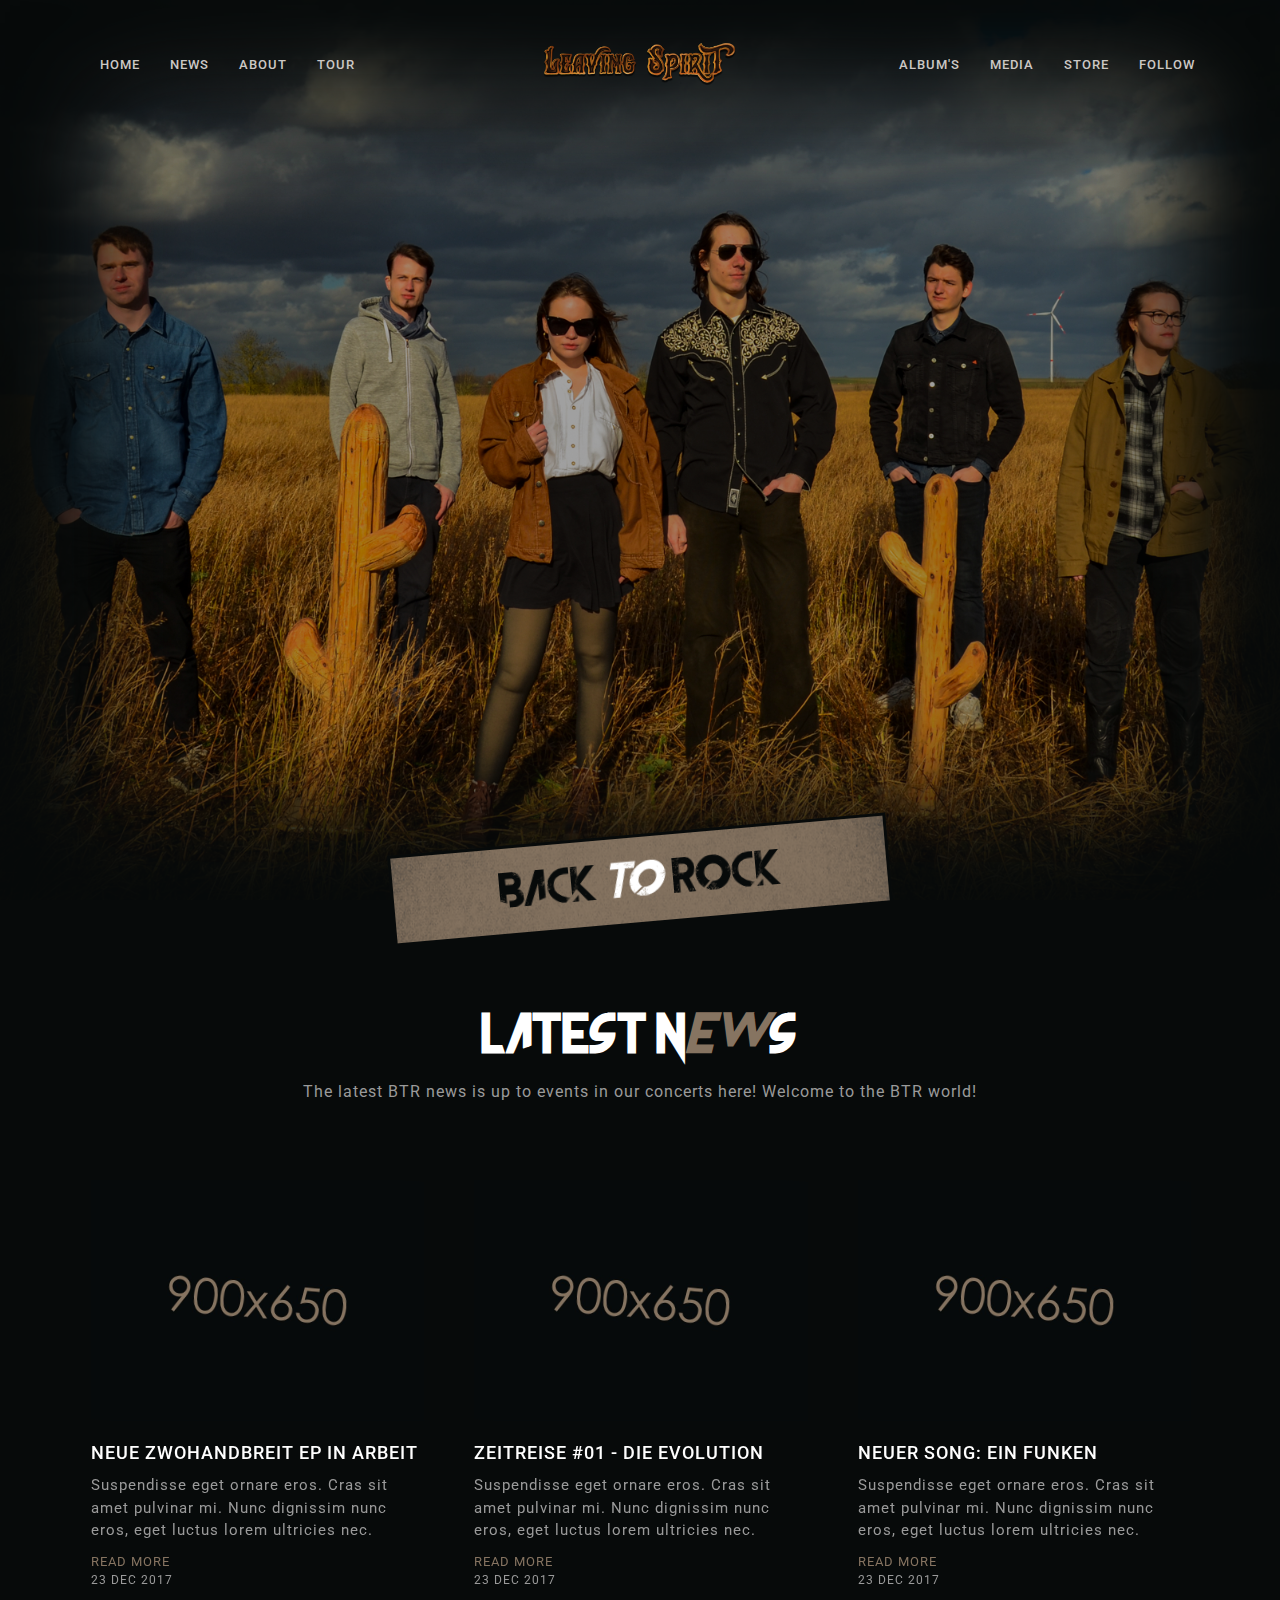
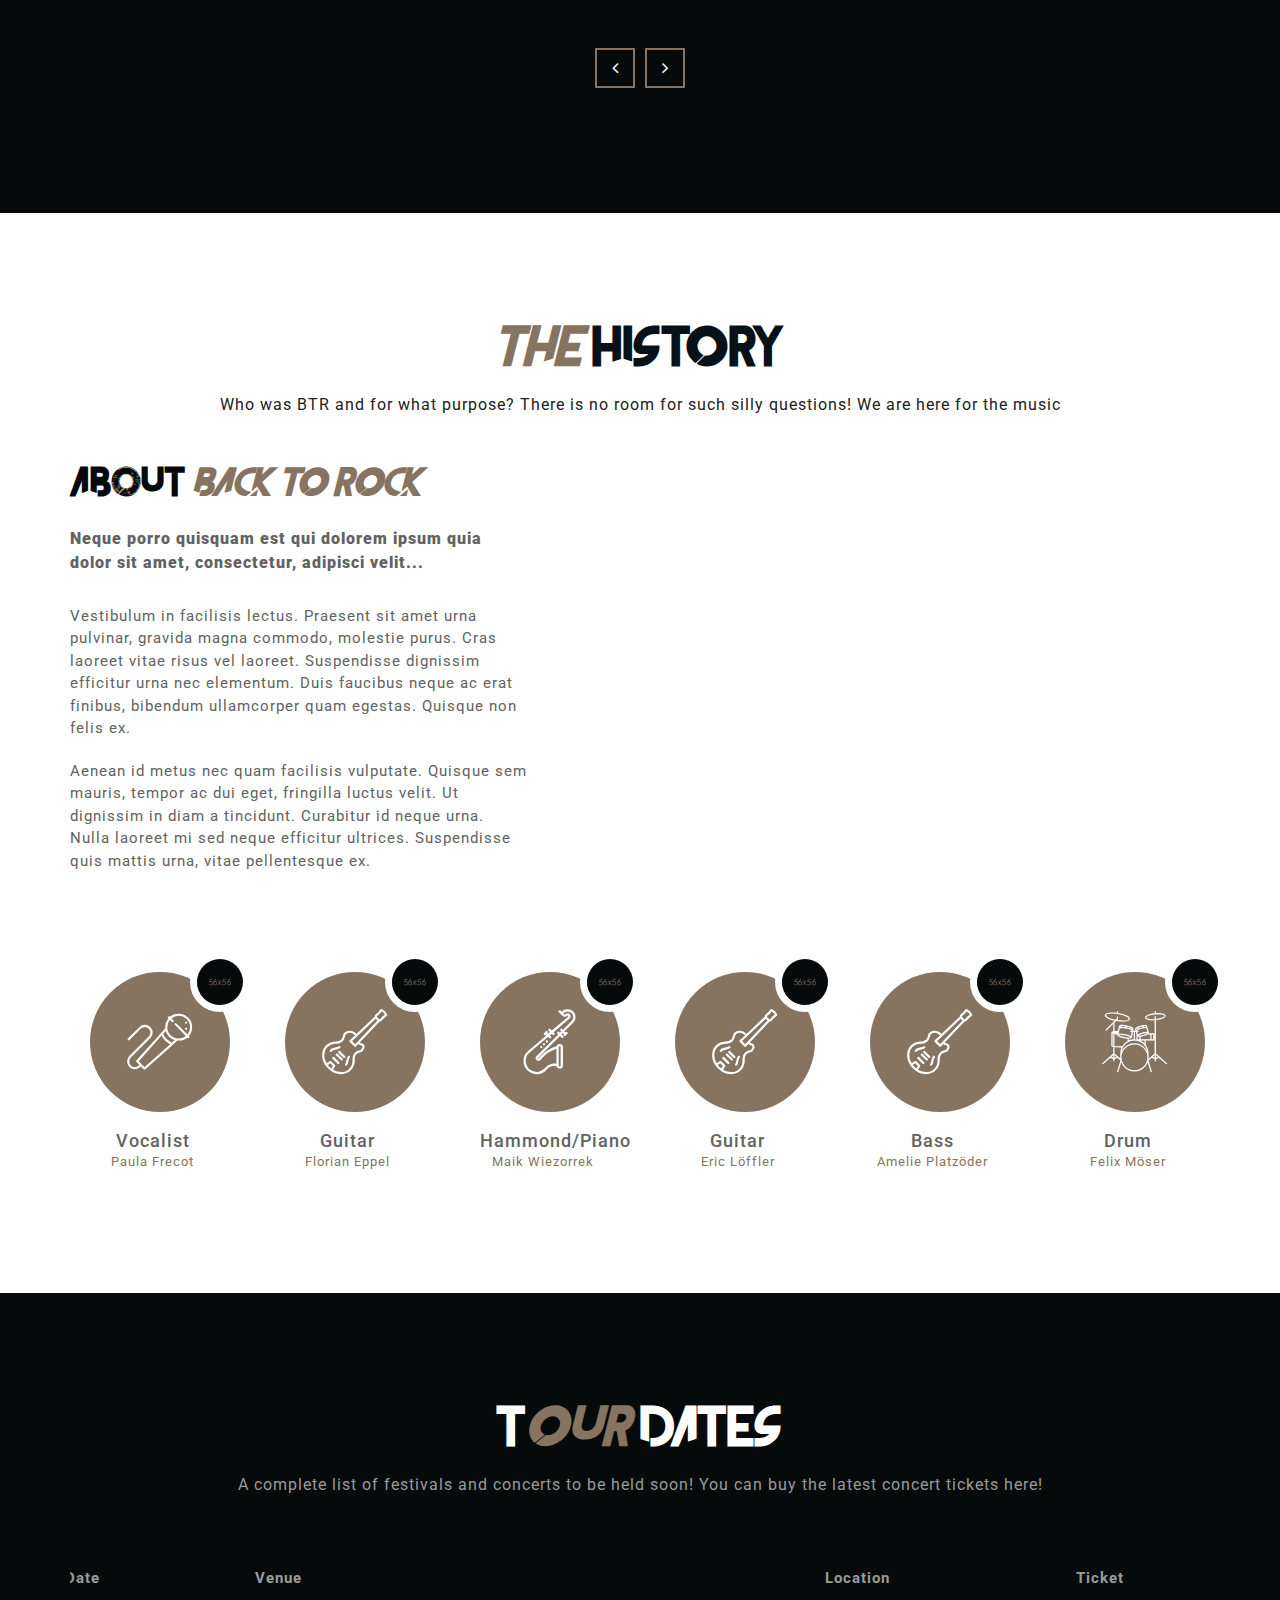
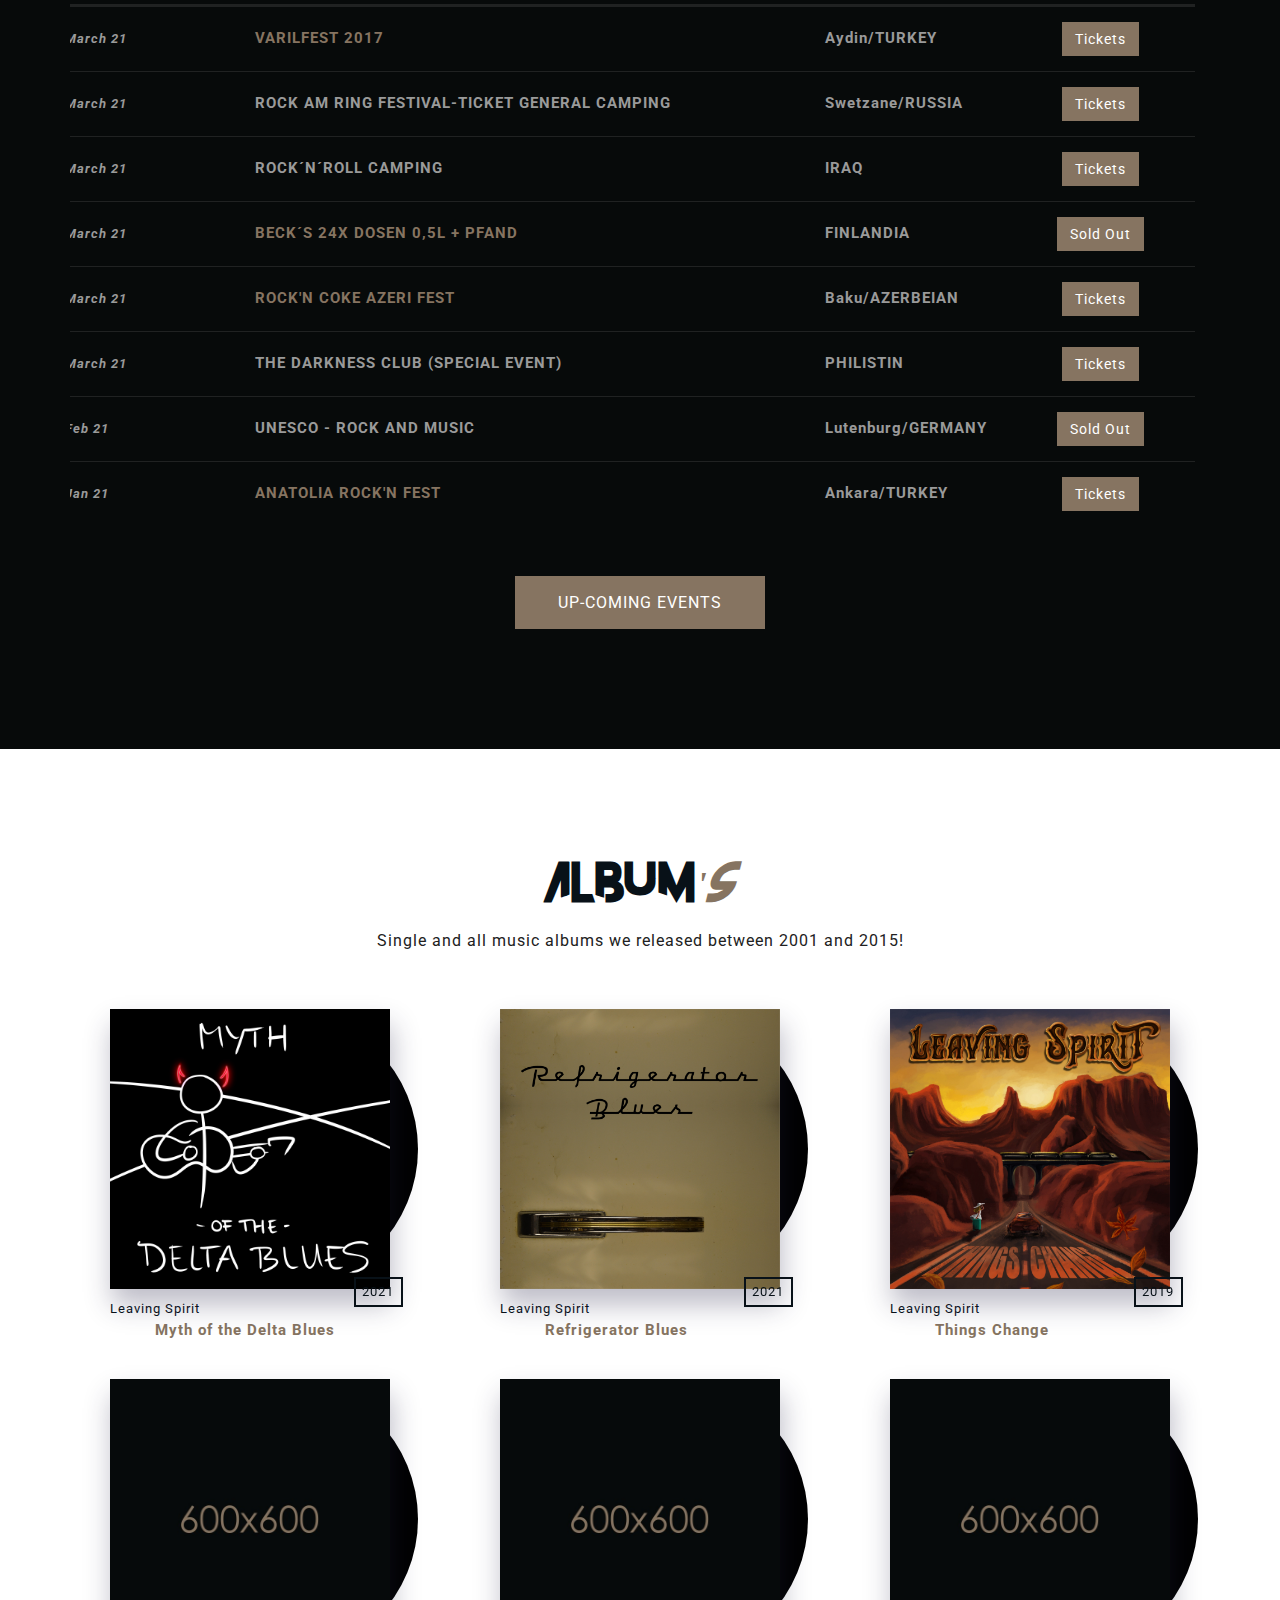
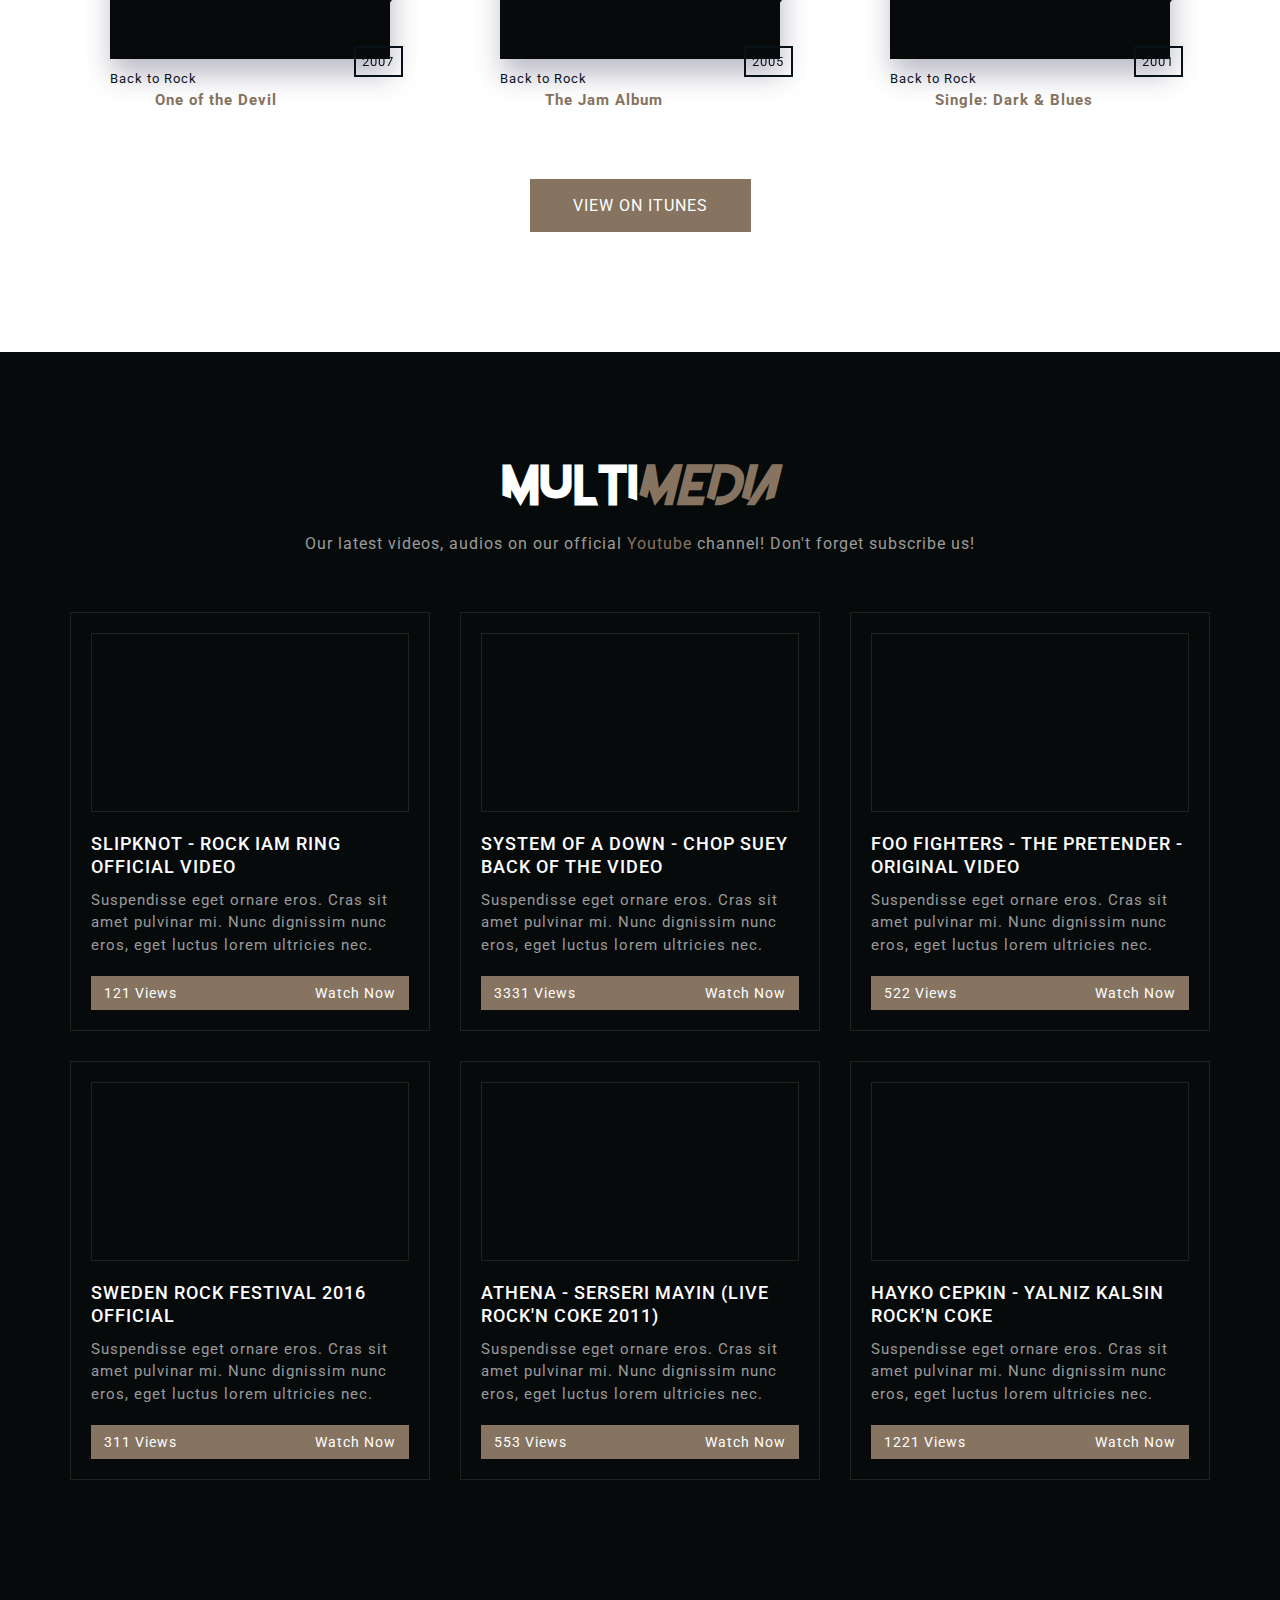
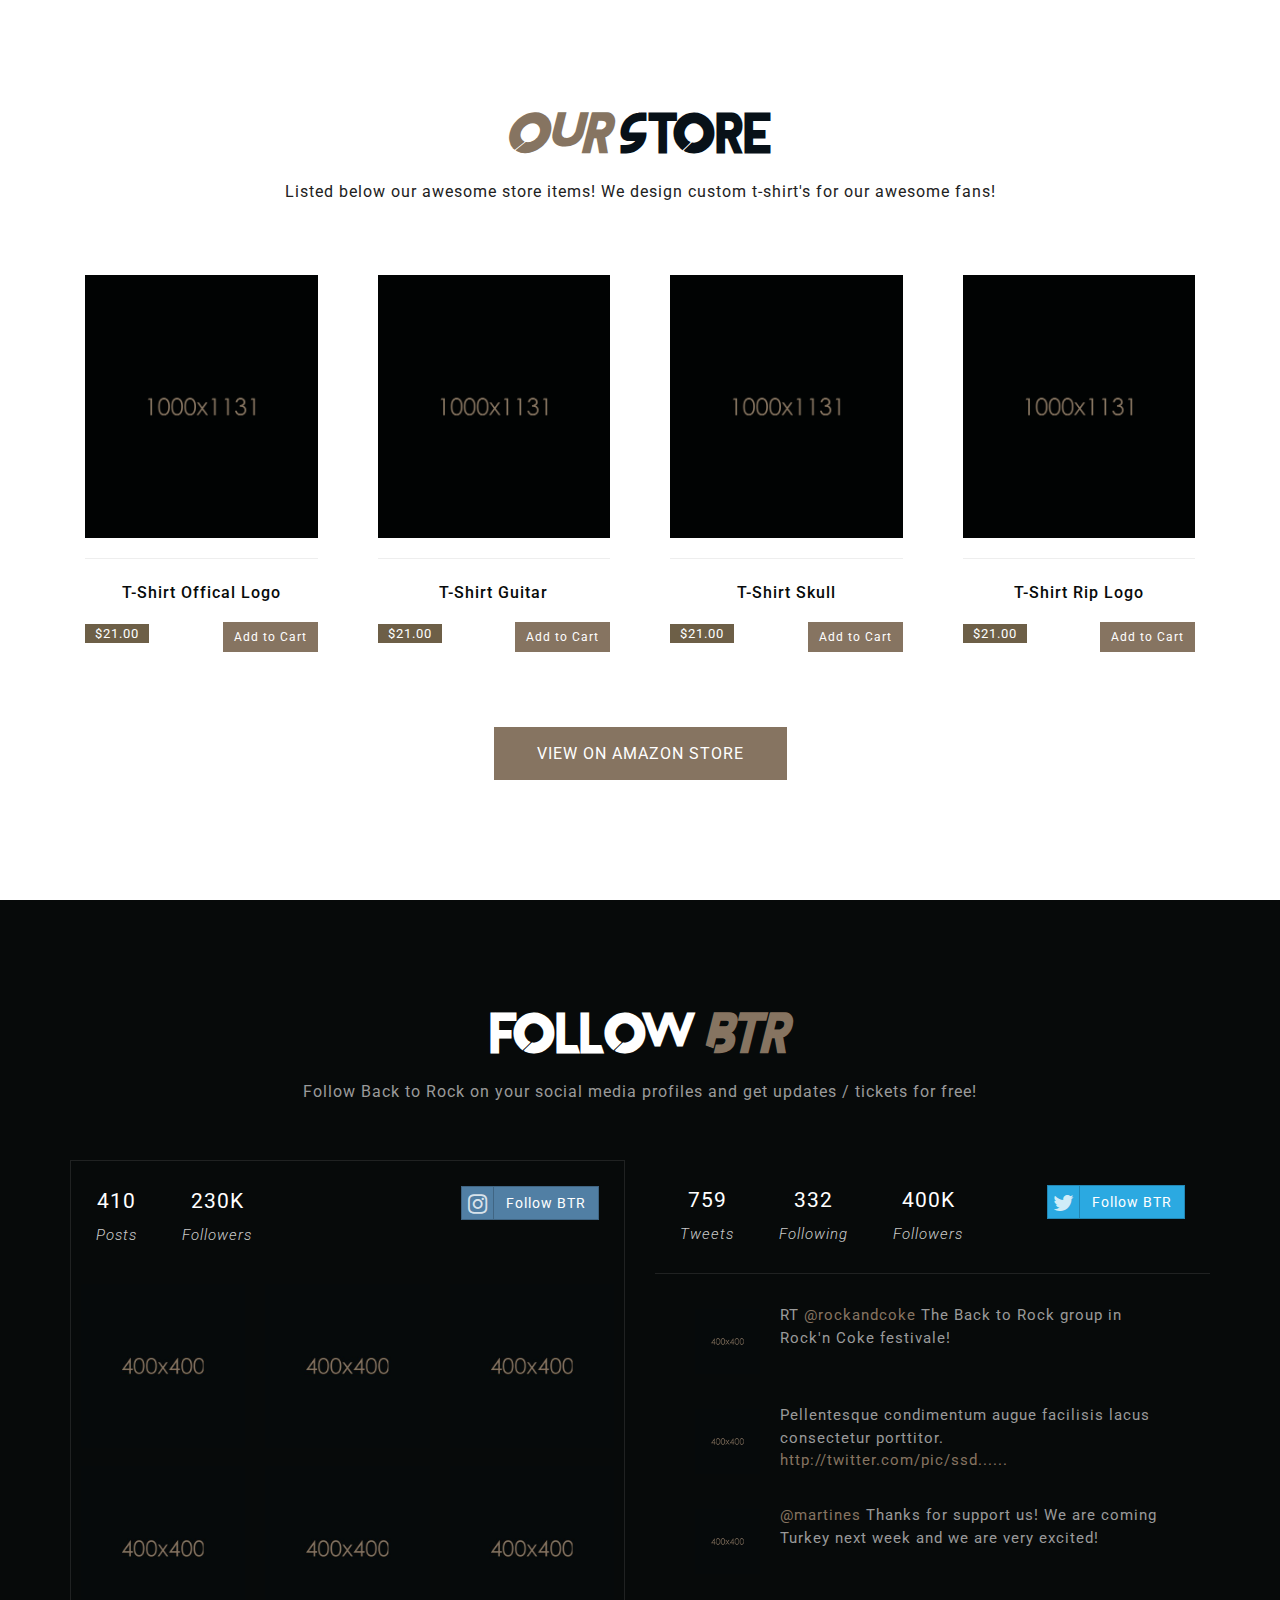
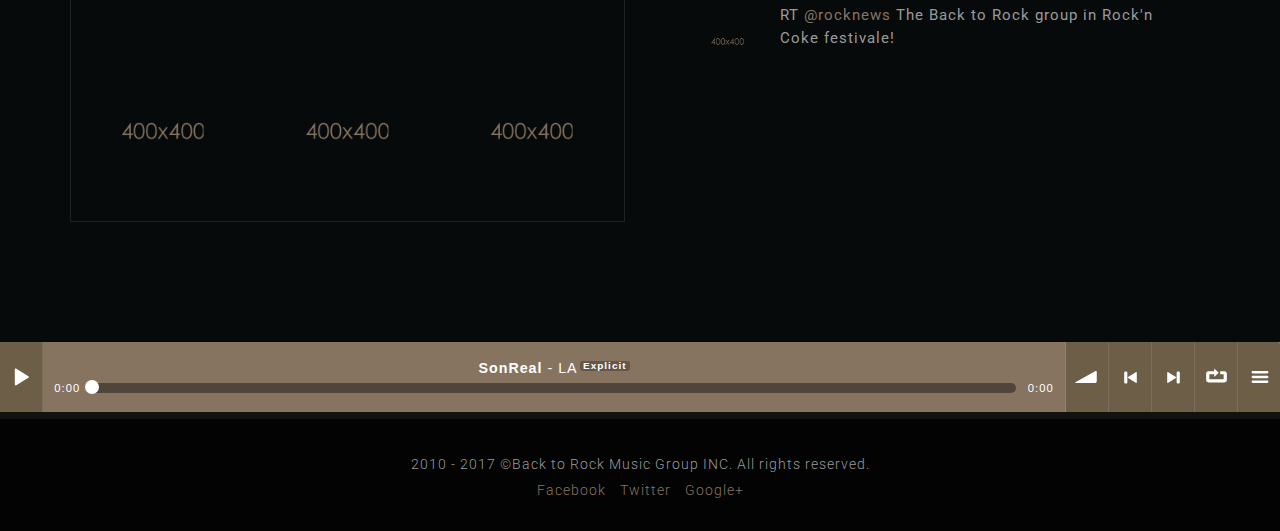
==== home.html @ 1be5812a "added index.php" ====
<!doctype html>
<!--[if IE 9]> <html class="no-js ie9 fixed-layout" lang="en"> <![endif]-->
<!--[if gt IE 9]><!--> <html class="no-js " lang="en"> <!--<![endif]-->
<head>

    <!-- Basic -->
    <meta charset="utf-8">
    <meta http-equiv="X-UA-Compatible" content="IE=edge">
    
    <!-- Mobile Meta -->
    <meta name="viewport" content="width=device-width, minimum-scale=1.0, maximum-scale=1.0, user-scalable=no">
    
    <!-- Site Meta -->
    <title>Leaving Spirit</title>
    <meta name="keywords" content="">
    <meta name="description" content="">
    <meta name="author" content="">
    
    <!-- Site Icons -->
    <link rel="shortcut icon" href="images/favicon.ico" type="image/x-icon" />
    <link rel="apple-touch-icon" href="images/apple-touch-icon.png">

	<!-- Google Fonts -->
	<link href="https://fonts.googleapis.com/css?family=Roboto:300,400,400i,500,700,900" rel="stylesheet"> 

	<!-- Audio Player -->
	<link rel="stylesheet" href="css/bar-ui.css" />

	<!-- Custom & Default Styles -->
	<link rel="stylesheet" href="css/font-awesome.min.css">
	<link rel="stylesheet" href="css/bootstrap.min.css">
	<link rel="stylesheet" href="css/carousel.css">
	<link rel="stylesheet" href="style.css">

	<!--[if lt IE 9]>
		<script src="js/vendor/html5shiv.min.js"></script>
		<script src="js/vendor/respond.min.js"></script>
	<![endif]-->

</head>
<body>

	<header class="header first-header">
		<div class="container">
			<nav class="navbar navbar-default">
			    <!-- Brand and toggle get grouped for better mobile display -->
			    <div class="navbar-header">
			        <button type="button" class="navbar-toggle" data-toggle="collapse" data-target="#navbar-collapse-1">
			            <span class="sr-only">Toggle navigation</span>
			            <span class="icon-bar"></span>
			            <span class="icon-bar"></span>
			            <span class="icon-bar"></span>
			        </button>

			    </div>
			    <a class="navbar-brand" href="index.html"><img src="images/ls_logo.png" alt=""></a>
			    <!-- Collect the nav links, forms, and other content for toggling -->
			    <div class="collapse navbar-collapse" id="navbar-collapse-1">
			        <ul class="nav navbar-nav navbar-left">
			            <li><a data-scroll href="#home">Home</a></li>
			            <li><a data-scroll href="#news">News</a></li>
			            <li><a data-scroll href="#about">About</a></li>
			            <li><a data-scroll href="#tour">Tour</a></li>
			        </ul>
			        <ul class="nav navbar-nav navbar-right">
			            <li><a data-scroll href="#albums">Album's</a></li>
			            <li><a data-scroll href="#media">Media</a></li>
			            <li><a data-scroll href="#store">Store</a></li>
			            <li><a data-scroll href="#follow">Follow</a></li>
			        </ul>
			    </div><!-- /.navbar-collapse -->
			</nav>
		</div><!-- ebd container -->
	</header><!-- end header -->

	<section id="home" class="parallax section first-section" data-stellar-background-ratio="0.9" style="background-image:url('images/background.jpg');">
		<div class="index-image-overlay"></div>
		<div class="customtitle">
			<h2>Back <i>to</i> Rock</h2>
		</div>
	</section><!-- end section -->	

	<section id="news" class="section">
		<div class="container">
			<div class="section-title text-center clearfix">
				<h2>Latest N<i>ew</i>s</h2>
				<p>The latest BTR news is up to events in our concerts here! Welcome to the BTR world!</p>
			</div><!-- end title -->

			<div class="owl-carousel owl-theme hover06">
				<div class="item-carousel">
					<div class="blog-box">
						<figure class="media-element">
							<img src="upload/blog_01.jpg" alt="" class="img-responsive">
						</figure><!-- end media -->
						<div class="blog-title">
							<h3><a href="single.html" title="">Neue ZwoHandBreit EP in Arbeit</a></h3>
							<p>Suspendisse eget ornare eros. Cras sit amet pulvinar mi. Nunc dignissim nunc eros, eget luctus lorem ultricies nec. </p>
							<a href="single.html" title="" class="readmore">Read more</a>
							<small class="blog-date">23 Dec 2017</small>
						</div><!-- end blog-title -->
					</div><!-- end blog-box -->
				</div><!-- end col -->

				<div class="item-carousel">
					<div class="blog-box">
						<figure class="media-element">
							<img src="upload/blog_02.jpg" alt="" class="img-responsive">
						</figure><!-- end media -->
						<div class="blog-title">
							<h3><a href="single.html" title="">Zeitreise #01 - Die Evolution</a></h3>
							<p>Suspendisse eget ornare eros. Cras sit amet pulvinar mi. Nunc dignissim nunc eros, eget luctus lorem ultricies nec. </p>
							<a href="single.html" title="" class="readmore">Read more</a>
							<small class="blog-date">23 Dec 2017</small>
						</div><!-- end blog-title -->
					</div><!-- end blog-box -->
				</div><!-- end col -->

				<div class="item-carousel">
					<div class="blog-box">
						<figure class="media-element">
							<img src="upload/blog_03.jpg" alt="" class="img-responsive">
						</figure><!-- end media -->
						<div class="blog-title">
							<h3><a href="single.html" title="">Neuer Song: Ein Funken</a></h3>
							<p>Suspendisse eget ornare eros. Cras sit amet pulvinar mi. Nunc dignissim nunc eros, eget luctus lorem ultricies nec. </p>
							<a href="single.html" title="" class="readmore">Read more</a>
							<small class="blog-date">23 Dec 2017</small>
						</div><!-- end blog-title -->
					</div><!-- end blog-box -->
				</div><!-- end col -->

				<div class="item-carousel">
					<div class="blog-box">
						<figure class="media-element">
							<img src="upload/blog_03.jpg" alt="" class="img-responsive">
						</figure><!-- end media -->
						<div class="blog-title">
							<h3><a href="single.html" title="">Neuer Song: Ein Funken Hoffnung</a></h3>
							<p>Suspendisse eget ornare eros. Cras sit amet pulvinar mi. Nunc dignissim nunc eros, eget luctus lorem ultricies nec. </p>
							<a href="single.html" title="" class="readmore">Read more</a>
							<small class="blog-date">23 Dec 2017</small>
						</div><!-- end blog-title -->
					</div><!-- end blog-box -->
				</div><!-- end col -->
			</div><!-- end row -->
		</div><!-- end container -->
	</section><!-- end section -->

	<section id="about" class="section wb">
		<div class="container">
			<div class="section-title text-center clearfix">
				<h2><i>The</i> History</h2>
				<p>Who was BTR and for what purpose? There is no room for such silly questions! We are here for the music</p>
			</div><!-- end title -->

			<div class="row">
				<div class="col-md-5">
					<div class="section-small-title clearfix">
						<h2>About <i>Back to Rock</i></h2>
						<p>Neque porro quisquam est qui dolorem ipsum quia dolor sit amet, consectetur, adipisci velit...</p>
					</div><!-- end title -->

					<p> Vestibulum in facilisis lectus. Praesent sit amet urna pulvinar, gravida magna commodo, molestie purus. Cras laoreet vitae risus vel laoreet. Suspendisse dignissim efficitur urna nec elementum. Duis faucibus neque ac erat finibus, bibendum ullamcorper quam egestas. Quisque non felis ex.</p>

					<p>Aenean id metus nec quam facilisis vulputate. Quisque sem mauris, tempor ac dui eget, fringilla luctus velit. Ut dignissim in diam a tincidunt. Curabitur id neque urna. Nulla laoreet mi sed neque efficitur ultrices. Suspendisse quis mattis urna, vitae pellentesque ex. </p>
				</div><!-- end col -->

				<div class="col-md-7">
					<div class="home-video">
						<iframe class="videoframe" width="560" height="315" src="https://www.youtube.com/embed/o_l4Ab5FRwM"></iframe>
					</div><!-- end video -->
				</div><!-- end col -->
			</div><!-- end row -->

			<hr class="invis">

			<div class="row">
				<div class="col-md-2">
					<div class="teambox clearfix">
						<div class="member">
							<img src="upload/member_01.jpg" alt="" class="alignleft">
							<i class="flaticon-karaoke"></i>
						</div>
						<h4>Vocalist</h4>
						<small>Paula Frecot</small>
					</div><!-- end teambox -->
				</div><!-- end col -->

				<div class="col-md-2">
					<div class="teambox clearfix">
						<div class="member">
							<img src="upload/member_03.jpg" alt="" class="alignleft">
							<i class="flaticon-electric-guitar"></i>
						</div>
						<h4>Guitar</h4>
						<small>Florian Eppel</small>
					</div><!-- end teambox -->
				</div><!-- end col -->

				<div class="col-md-2">
					<div class="teambox clearfix">
						<div class="member">
							<img src="upload/member_02.jpg" alt="" class="alignleft">
							<i class="flaticon-saxophone"></i>
						</div>
						<h4>Hammond/Piano</h4>
						<small>Maik Wiezorrek</small>
					</div><!-- end teambox -->
				</div><!-- end col -->

				<div class="col-md-2">
					<div class="teambox clearfix">
						<div class="member">
							<img src="upload/member_03.jpg" alt="" class="alignleft">
							<i class="flaticon-electric-guitar"></i>
						</div>
						<h4>Guitar</h4>
						<small>Eric Löffler</small>
					</div><!-- end teambox -->
				</div><!-- end col -->

				<div class="col-md-2">
					<div class="teambox clearfix">
						<div class="member">
							<img src="upload/member_03.jpg" alt="" class="alignleft">
							<i class="flaticon-electric-guitar"></i>
						</div>
						<h4>Bass</h4>
						<small>Amelie Platzöder</small>
					</div><!-- end teambox -->
				</div><!-- end col -->

				<div class="col-md-2">
					<div class="teambox clearfix">
						<div class="member">
							<img src="upload/member_04.jpg" alt="" class="alignleft">
							<i class="flaticon-drum-set"></i>
						</div>
						<h4>Drum</h4>
						<small>Felix Möser</small>
					</div><!-- end teambox -->
				</div><!-- end col -->
			</div><!-- end row -->
		</div><!-- end container -->
	</section><!-- end section -->

	<section id="tour" class="section">
		<div class="container">
			<div class="section-title text-center clearfix">
				<h2>T<i>OUR</i> DATES</h2>
				<p>A complete list of festivals and concerts to be held soon! You can buy the latest concert tickets here!</p>
			</div><!-- end title -->

			<div class="tour-table table-responsive">
			  <table class="table row">
			    <thead>
			      <tr>
			        <th class="col-md-2">Date</th>
			        <th class="col-md-6">Venue</th>
			        <th class="col-md-2">Location</th>
			        <th class="col-md-2 text-center">Ticket</th>
			      </tr>
			    </thead>
			    <tbody>
			      <tr>
			        <td class="col-md-2 tour-date">March 21</td>
			        <td class="col-md-6"><a href="#">VARILFEST 2017</a></td>
			        <td class="col-md-2">Aydin/TURKEY</td>
			        <td class="col-md-2 ticket-button text-center"><a href="#" class="btn btn-primary">Tickets</a></td>
			      </tr>
			      <tr>
			        <td class="col-md-2 tour-date">March 21</td>
			        <td class="col-md-6">ROCK AM RING FESTIVAL-TICKET GENERAL CAMPING</td>
			        <td class="col-md-2">Swetzane/RUSSIA</td>
			        <td class="col-md-2 ticket-button text-center"><a href="#" class="btn btn-primary">Tickets</a></td>
			      </tr>
			      <tr>
			        <td class="col-md-2 tour-date">March 21</td>
			        <td class="col-md-6">ROCK´N´ROLL CAMPING</td>
			        <td class="col-md-2">IRAQ</td>
			        <td class="col-md-2 ticket-button text-center"><a href="#" class="btn btn-primary">Tickets</a></td>
			      </tr>
			      <tr>
			        <td class="col-md-2 tour-date">March 21</td>
			        <td class="col-md-6"><a href="#">BECK´S 24X DOSEN 0,5L + PFAND</a></td>
			        <td class="col-md-2">FINLANDIA</td>
			        <td class="col-md-2 ticket-button text-center"><a href="#" class="btn btn-primary">Sold Out</a></td>
			      </tr>
			      <tr>
			        <td class="col-md-2 tour-date">March 21</td>
			        <td class="col-md-6"><a href="#">ROCK'N COKE AZERI FEST</a></td>
			        <td class="col-md-2">Baku/AZERBEIAN</td>
			        <td class="col-md-2 ticket-button text-center"><a href="#" class="btn btn-primary">Tickets</a></td>
			      </tr>
			      <tr>
			        <td class="col-md-2 tour-date">March 21</td>
			        <td class="col-md-6">THE DARKNESS CLUB (SPECIAL EVENT)</td>
			        <td class="col-md-2">PHILISTIN</td>
			        <td class="col-md-2 ticket-button text-center"><a href="#" class="btn btn-primary">Tickets</a></td>
			      </tr>
			      <tr>
			        <td class="col-md-2 tour-date">Feb 21</td>
			        <td class="col-md-6">UNESCO - ROCK AND MUSIC</td>
			        <td class="col-md-2">Lutenburg/GERMANY</td>
			        <td class="col-md-2 ticket-button text-center"><a href="#" class="btn btn-primary">Sold Out</a></td>
			      </tr>
			      <tr>
			        <td class="col-md-2 tour-date">Jan 21</td>
			        <td class="col-md-6"><a href="#">ANATOLIA ROCK'N FEST</a></td>
			        <td class="col-md-2">Ankara/TURKEY</td>
			        <td class="col-md-2 ticket-button text-center"><a href="#" class="btn btn-primary">Tickets</a></td>
			      </tr>
			    </tbody>
			  </table>
			</div><!-- end tour-table -->

			<div class="section-button text-center">
				<a href="#" class="btn btn-primary btn-lg">UP-COMING EVENTS</a>
			</div>
		</div><!-- end container -->
	</section><!-- end section -->

	<section id="albums" class="section wb">
		<div class="container">
			<div class="section-title text-center clearfix">
				<h2>Album<i>'s</i></h2>
				<p>Single and all music albums we released between 2001 and 2015!</p>
			</div><!-- end title -->

			<div class="row albume-wrapper">
				<div class="col-md-4 col-sm-6 m30">
					<div class="grid__item">
						<a class="grid__link" href="#album-1">
							<div class="img-wrap img-wrap--grid">
								<svg class="lp lp--grid"></svg>
								<img class="img img--grid" src="images/mythofthedeltablues.jpg" alt="mythofthedeltablues" />
							</div>
							<span class="year">2021</span>
							<h2 class="artist">Leaving Spirit</h2>
							<h3 class="title">Myth of the Delta Blues</h3>
						</a>
					</div>
				</div><!-- end col -->

				<div class="col-md-4 col-sm-6 m30">
					<div class="grid__item">
						<a class="grid__link" href="#album-1">
							<div class="img-wrap img-wrap--grid">
								<svg class="lp lp--grid"></svg>
								<img class="img img--grid" src="images/refrigeratorblues.jpg" alt="refrigeratorblues" />
							</div>
							<span class="year">2021</span>
							<h2 class="artist">Leaving Spirit</h2>
							<h3 class="title">Refrigerator Blues</h3>
						</a>
					</div>
				</div><!-- end col -->

				<div class="col-md-4 col-sm-6 m30">
					<div class="grid__item">
						<a class="grid__link" href="#album-1">
							<div class="img-wrap img-wrap--grid">
								<svg class="lp lp--grid"></svg>
								<img class="img img--grid" src="images/thingschange.jpg" alt="thingschange" />
							</div>
							<span class="year">2019</span>
							<h2 class="artist">Leaving Spirit</h2>
							<h3 class="title">Things Change</h3>
						</a>
					</div>
				</div><!-- end col -->

				<div class="col-md-4 col-sm-6 m30">
					<div class="grid__item">
						<a class="grid__link" href="#album-1">
							<div class="img-wrap img-wrap--grid">
								<svg class="lp lp--grid"></svg>
								<img class="img img--grid" src="upload/album_01.jpg" alt="album1" />
							</div>
							<span class="year">2007</span>
							<h2 class="artist">Back to Rock</h2>
							<h3 class="title">One of the Devil</h3>
						</a>
					</div>
				</div><!-- end col -->

				<div class="col-md-4 col-sm-6 m30">
					<div class="grid__item">
						<a class="grid__link" href="#album-1">
							<div class="img-wrap img-wrap--grid">
								<svg class="lp lp--grid"></svg>
								<img class="img img--grid" src="upload/album_02.jpg" alt="album1" />
							</div>
							<span class="year">2005</span>
							<h2 class="artist">Back to Rock</h2>
							<h3 class="title">The Jam Album</h3>
						</a>
					</div>
				</div><!-- end col -->

				<div class="col-md-4 col-sm-6 m30">
					<div class="grid__item">
						<a class="grid__link" href="#album-1">
							<div class="img-wrap img-wrap--grid">
								<svg class="lp lp--grid"></svg>
								<img class="img img--grid" src="upload/album_03.jpg" alt="album1" />
							</div>
							<span class="year">2001</span>
							<h2 class="artist">Back to Rock</h2>
							<h3 class="title">Single: Dark & Blues</h3>
						</a>
					</div>
				</div><!-- end col -->
			</div><!-- end row -->

			<div class="section-button text-center">
				<a href="#" class="btn btn-primary btn-lg">VIEW ON ITUNES</a>
			</div>
		</div><!-- end container -->
	</section><!-- end section -->

	<section id="media" class="section">
		<div class="container">
			<div class="section-title text-center clearfix">
				<h2>Multi<i>Media</i></h2>
				<p>Our latest videos, audios on our official <a href="#">Youtube</a> channel! Don't forget subscribe us!</p>
			</div><!-- end title -->

			<div class="row video-wrapper">
				<div class="col-md-4 m30">
					<div class="blog-box">
						<div class="home-video videobox clearfix">
							<iframe class="videoframe" width="560" height="315" src="https://www.youtube.com/embed/RkLTYHOB5KM"></iframe>
						</div><!-- end media -->
						<div class="blog-title">
							<h3><a href="single.html" title="">Slipknot - Rock Iam Ring Official Video</a></h3>
							<p>Suspendisse eget ornare eros. Cras sit amet pulvinar mi. Nunc dignissim nunc eros, eget luctus lorem ultricies nec. </p>
							<a href="single.html" title="" class="btn btn-primary btn-block clearfix">
								<span class="pull-left">121 Views</span>
								<span class="pull-right">Watch Now</span>
							</a>
						</div><!-- end blog-title -->
					</div><!-- end blog-box -->
				</div><!-- end col -->

				<div class="col-md-4 m30">
					<div class="blog-box">
						<div class="home-video videobox clearfix">
							<iframe class="videoframe" width="560" height="315" src="https://www.youtube.com/embed/CSvFpBOe8eY"></iframe>
						</div><!-- end media -->
						<div class="blog-title">
							<h3><a href="single.html" title="">System of a Down - Chop Suey Back of the Video</a></h3>
							<p>Suspendisse eget ornare eros. Cras sit amet pulvinar mi. Nunc dignissim nunc eros, eget luctus lorem ultricies nec. </p>
							<a href="single.html" title="" class="btn btn-primary btn-block clearfix">
								<span class="pull-left">3331 Views</span>
								<span class="pull-right">Watch Now</span>
							</a>
						</div><!-- end blog-title -->
					</div><!-- end blog-box -->
				</div><!-- end col -->

				<div class="col-md-4 m30">
					<div class="blog-box">
						<div class="home-video videobox clearfix">
							<iframe class="videoframe" width="560" height="315" src="https://www.youtube.com/embed/SBjQ9tuuTJQ"></iframe>
						</div><!-- end media -->
						<div class="blog-title">
							<h3><a href="single.html" title="">Foo Fighters - The Pretender - Original Video</a></h3>
							<p>Suspendisse eget ornare eros. Cras sit amet pulvinar mi. Nunc dignissim nunc eros, eget luctus lorem ultricies nec. </p>
							<a href="single.html" title="" class="btn btn-primary btn-block clearfix">
								<span class="pull-left">522 Views</span>
								<span class="pull-right">Watch Now</span>
							</a>
						</div><!-- end blog-title -->
					</div><!-- end blog-box -->
				</div><!-- end col -->

				<div class="col-md-4">
					<div class="blog-box">
						<div class="home-video videobox clearfix">
							<iframe class="videoframe" width="560" height="315" src="https://www.youtube.com/embed/6ek2P7kKA04"></iframe>
						</div><!-- end media -->
						<div class="blog-title">
							<h3><a href="single.html" title="">SWEDEN ROCK FESTIVAL 2016 Official</a></h3>
							<p>Suspendisse eget ornare eros. Cras sit amet pulvinar mi. Nunc dignissim nunc eros, eget luctus lorem ultricies nec. </p>
							<a href="single.html" title="" class="btn btn-primary btn-block clearfix">
								<span class="pull-left">311 Views</span>
								<span class="pull-right">Watch Now</span>
							</a>
						</div><!-- end blog-title -->
					</div><!-- end blog-box -->
				</div><!-- end col -->

				<div class="col-md-4">
					<div class="blog-box">
						<div class="home-video videobox clearfix">
							<iframe class="videoframe" width="560" height="315" src="https://www.youtube.com/embed/e3UITlsHg4k"></iframe>
						</div><!-- end media -->
						<div class="blog-title">
							<h3><a href="single.html" title="">Athena - serseri mayın (live rock'n coke 2011)</a></h3>
							<p>Suspendisse eget ornare eros. Cras sit amet pulvinar mi. Nunc dignissim nunc eros, eget luctus lorem ultricies nec. </p>
							<a href="single.html" title="" class="btn btn-primary btn-block clearfix">
								<span class="pull-left">553 Views</span>
								<span class="pull-right">Watch Now</span>
							</a>
						</div><!-- end blog-title -->
					</div><!-- end blog-box -->
				</div><!-- end col -->

				<div class="col-md-4">
					<div class="blog-box">
						<div class="home-video videobox clearfix">
							<iframe class="videoframe" width="560" height="315" src="https://www.youtube.com/embed/Vut5SZRa0mU"></iframe>
						</div><!-- end media -->
						<div class="blog-title">
							<h3><a href="single.html" title="">Hayko Cepkin - yalnız kalsın Rock'n Coke</a></h3>
							<p>Suspendisse eget ornare eros. Cras sit amet pulvinar mi. Nunc dignissim nunc eros, eget luctus lorem ultricies nec. </p>
							<a href="single.html" title="" class="btn btn-primary btn-block clearfix">
								<span class="pull-left">1221 Views</span>
								<span class="pull-right">Watch Now</span>
							</a>
						</div><!-- end blog-title -->
					</div><!-- end blog-box -->
				</div><!-- end col -->
			</div><!-- end row -->
		</div><!-- end container -->
	</section><!-- end section -->

	<section id="store" class="section wb">
		<div class="container">
			<div class="section-title text-center clearfix">
				<h2><i>Our</i> STORE</h2>
				<p>Listed below our awesome store items! We design custom t-shirt's for our awesome fans!</p>
			</div><!-- end title -->

			<div class="row text-center">
				<div class="col-md-3">
					<div class="shop-box">
						<div class="media-element">
							<img src="upload/shop_01.png" alt="" class="img-responsive">
						</div><!-- end media -->

						<hr>

						<div class="shop-meta">
							<h3><a href="#">T-Shirt Offical Logo</a></h3>
							<div class="clearfix">
								<small class="pull-left">$21.00</small>
								<small class="pull-right"><a href="#" class="btn btn-primary btn-sm">Add to Cart</a></small>
							</div>
						</div><!-- end shop-meta -->
					</div><!-- end shop-box -->
				</div><!-- end col -->

				<div class="col-md-3">
					<div class="shop-box">
						<div class="media-element">
							<img src="upload/shop_02.png" alt="" class="img-responsive">
						</div><!-- end media -->

						<hr>

						<div class="shop-meta">
							<h3><a href="#">T-Shirt Guitar</a></h3>
							<div class="clearfix">
								<small class="pull-left">$21.00</small>
								<small class="pull-right"><a href="#" class="btn btn-primary btn-sm">Add to Cart</a></small>
							</div>
						</div><!-- end shop-meta -->
					</div><!-- end shop-box -->
				</div><!-- end col -->

				<div class="col-md-3">
					<div class="shop-box">
						<div class="media-element">
							<img src="upload/shop_03.png" alt="" class="img-responsive">
						</div><!-- end media -->

						<hr>

						<div class="shop-meta">
							<h3><a href="#">T-Shirt Skull</a></h3>
							<div class="clearfix">
								<small class="pull-left">$21.00</small>
								<small class="pull-right"><a href="#" class="btn btn-primary btn-sm">Add to Cart</a></small>
							</div>
						</div><!-- end shop-meta -->
					</div><!-- end shop-box -->
				</div><!-- end col -->

				<div class="col-md-3">
					<div class="shop-box">
						<div class="media-element">
							<img src="upload/shop_04.png" alt="" class="img-responsive">
						</div><!-- end media -->

						<hr>

						<div class="shop-meta">
							<h3><a href="#">T-Shirt Rip Logo</a></h3>
							<div class="clearfix">
								<small class="pull-left">$21.00</small>
								<small class="pull-right"><a href="#" class="btn btn-primary btn-sm">Add to Cart</a></small>
							</div>
						</div><!-- end shop-meta -->
					</div><!-- end shop-box -->
				</div><!-- end col -->
			</div><!-- end row -->

			<div class="section-button text-center">
				<a href="#" class="btn btn-primary btn-lg">VIEW ON AMAZON STORE</a>
			</div>
		</div><!-- end container -->
	</section><!-- end section -->

	<section id="follow" class="section">
		<div class="container">
			<div class="section-title text-center clearfix">
				<h2>Follow <i>BTR</i></h2>
				<p>Follow Back to Rock on your social media profiles and get updates / tickets for free!</p>
			</div><!-- end title -->

			<div class="row">
				<div class="col-md-6">
					<div class="insta-widget clearfix">
						<div class="widget-title clearfix">
							<div class="pull-left">
								<span>410<br> <i>Posts</i></span>
								<span>230K<br> <i>Followers</i></span>
							</div>

							<div class="pull-right">
					      		<a class="pull-right btn btn-social btn-instagram"><i class="fa fa-instagram"></i> Follow BTR</a>
					      	</div>
						</div><!-- end widget-title -->

						<ul class="hover10">
							<li>
								<figure class="media-element figure">
									<a href="#"><img src="upload/insta_01.jpg" alt="" class="img-responsive"></a>
								</figure><!-- end media -->
							</li>
							<li>
								<figure class="media-element">
									<a href="#"><img src="upload/insta_02.jpg" alt="" class="img-responsive"></a>
								</figure><!-- end media -->
							</li>
							<li>
								<figure class="media-element">
									<a href="#"><img src="upload/insta_03.jpg" alt="" class="img-responsive"></a>
								</figure><!-- end media -->
							</li>
							<li>
								<figure class="media-element">
									<a href="#"><img src="upload/insta_04.jpg" alt="" class="img-responsive"></a>
								</figure><!-- end media -->
							</li>
							<li>
								<figure class="media-element">
									<a href="#"><img src="upload/insta_05.jpg" alt="" class="img-responsive"></a>
								</figure><!-- end media -->
							</li>
							<li>
								<figure class="media-element">
									<a href="#"><img src="upload/insta_06.jpg" alt="" class="img-responsive"></a>
								</figure><!-- end media -->
							</li>
							<li>
								<figure class="media-element">
									<a href="#"><img src="upload/insta_07.jpg" alt="" class="img-responsive"></a>
								</figure><!-- end media -->
							</li>
							<li>
								<figure class="media-element">
									<a href="#"><img src="upload/insta_08.jpg" alt="" class="img-responsive"></a>
								</figure><!-- end media -->
							</li>
							<li>
								<figure class="media-element">
									<a href="#"><img src="upload/insta_09.jpg" alt="" class="img-responsive"></a>
								</figure><!-- end media -->
							</li>
						</ul>
					</div><!-- end instawidget -->
				</div><!-- end col -->

				<div class="col-md-6">
					<div class="insta-widget twitter-widget clearfix">
						<div class="widget-title clearfix">
							<div class="pull-left">
								<span>759<br> <i>Tweets</i></span>
								<span>332<br> <i>Following</i></span>
								<span>400K<br> <i>Followers</i></span>
							</div>

							<div class="pull-right">
					      		<a class="pull-right btn btn-social btn-twitter"><i class="fa fa-twitter"></i> Follow BTR</a>
					      	</div>
						</div><!-- end widget-title -->

						<div class="tweet-widget">
							<div class="tweet-text">
								<img src="upload/twitter_01.jpeg" alt="" class="alignleft"> 
								<p>RT <a href="#">@rockandcoke</a> The Back to Rock group in Rock'n Coke festivale!</p>
							</div>
							<div class="tweet-text">
								<img src="upload/insta_02.jpg" alt="" class="alignleft"> 
								<p>Pellentesque condimentum augue facilisis lacus consectetur porttitor. <a href="#">http://twitter.com/pic/ssd......</a></p>
							</div>
							<div class="tweet-text">
								<img src="upload/insta_03.jpg" alt="" class="alignleft"> 
								<p><a href="#">@martines</a> Thanks for support us! We are coming Turkey next week and we are very excited!</p>
							</div>
							<div class="tweet-text">
								<img src="upload/insta_04.jpg" alt="" class="alignleft"> 
								<p>RT <a href="#">@rocknews</a> The Back to Rock group in Rock'n Coke festivale!</p>
							</div>
						</div><!-- end tweet-widget -->
					</div><!-- end instawidget -->
				</div><!-- end col -->
			</div><!-- end row -->
		</div><!-- end container -->
	</section><!-- end section -->

	<!-- fixed, bottom-aligned, full-width player -->
	<div class="sm2-bar-ui full-width fixed audioplayer">
	    <div class="bd sm2-main-controls">
	        <div class="sm2-inline-texture"></div>
	        <div class="sm2-inline-gradient"></div>
	        <div class="sm2-inline-element sm2-button-element">
	            <div class="sm2-button-bd">
	                <a href="#play" class="sm2-inline-button play-pause">Play / pause</a>
	            </div>
	        </div>

	        <div class="sm2-inline-element sm2-inline-status">
	            <div class="sm2-playlist">
	                <div class="sm2-playlist-target">
	                    <!-- playlist <ul> + <li> markup will be injected here -->
	                    <!-- if you want default / non-JS content, you can put that here. -->
	                    <noscript>
	                        <p>JavaScript is required.</p>
	                    </noscript>
	                </div>
	            </div>

	            <div class="sm2-progress">
	                <div class="sm2-row">
	                    <div class="sm2-inline-time">0:00</div>
	                    <div class="sm2-progress-bd">
	                        <div class="sm2-progress-track">
	                            <div class="sm2-progress-bar"></div>
	                            <div class="sm2-progress-ball">
	                                <div class="icon-overlay"></div>
	                            </div>
	                        </div>
	                    </div>
	                    <div class="sm2-inline-duration">0:00</div>
	                </div>
	            </div>
	        </div>

	        <div class="sm2-inline-element sm2-button-element sm2-volume">
	            <div class="sm2-button-bd">
	                <span class="sm2-inline-button sm2-volume-control volume-shade"></span>
	                <a href="#volume" class="sm2-inline-button sm2-volume-control">volume</a>
	            </div>
	        </div>

	        <div class="sm2-inline-element sm2-button-element">
	            <div class="sm2-button-bd">
	                <a href="#prev" title="Previous" class="sm2-inline-button previous">&lt; previous</a>
	            </div>
	        </div>

	        <div class="sm2-inline-element sm2-button-element">
	            <div class="sm2-button-bd">
	                <a href="#next" title="Next" class="sm2-inline-button next">&gt; next</a>
	            </div>
	        </div>

	        <div class="sm2-inline-element sm2-button-element">
	            <div class="sm2-button-bd">
	                <a href="#repeat" title="Repeat playlist" class="sm2-inline-button repeat">&infin; repeat</a>
	            </div>
	        </div>

	        <div class="sm2-inline-element sm2-button-element sm2-menu">
	            <div class="sm2-button-bd">
	                <a href="#menu" class="sm2-inline-button menu">menu</a>
	            </div>
	        </div>
	    </div>

	    <div class="bd sm2-playlist-drawer sm2-element">
	        <div class="sm2-inline-texture">
	            <div class="sm2-box-shadow"></div>
	        </div>
	        <!-- playlist content is mirrored here -->
	        <div class="sm2-playlist-wrapper">
	            <ul class="sm2-playlist-bd">
					<!-- item with "download" link -->
					<li>
					    <div class="sm2-row">
					        <div class="sm2-col sm2-wide">
					            <a href="http://freshly-ground.com/data/audio/sm2/SonReal%20-%20LA%20%28Prod%20Chin%20Injetti%29.mp3"><b>SonReal</b> - LA<span class="label">Explicit</span></a>
					        </div>
					        <div class="sm2-col">
					            <a href="http://freshly-ground.com/data/audio/sm2/SonReal%20-%20LA%20%28Prod%20Chin%20Injetti%29.mp3" target="_blank" title="Download &quot;LA&quot;" class="sm2-icon sm2-music sm2-exclude">Download this track</a>
					        </div>
					    </div>
					</li>

					<!-- standard one-line items -->
					<li><a href="http://freshly-ground.com/data/audio/sm2/SonReal%20-%20People%20Asking.mp3"><b>SonReal</b> - People Asking <span class="label">Explicit</span></a></li>
					<li><a href="http://freshly-ground.com/data/audio/sm2/SonReal%20-%20Already%20There%20Remix%20ft.%20Rich%20Kidd%2C%20Saukrates.mp3"><b>SonReal</b> - Already There Remix ft. Rich Kidd, Saukrates <span class="label">Explicit</span></a></li>
					<li><a href="http://freshly-ground.com/data/audio/sm2/The%20Fugitives%20-%20Graffiti%20Sex.mp3"><b>The Fugitives</b> - Graffiti Sex</a></li>
					<li><a href="http://freshly-ground.com/data/audio/sm2/Adrian%20Glynn%20-%20Seven%20Or%20Eight%20Days.mp3"><b>Adrian Glynn</b> - Seven Or Eight Days</a></li>
					<li><a href="http://freshly-ground.com/data/audio/sm2/SonReal%20-%20I%20Tried.mp3"><b>SonReal</b> - I Tried</a></li>
					<li><a href="http://freshly-ground.com/data/audio/sm2/gong-192kbps.mp3">32" Gong Sounds (rubber + standard mallets)</a></li>
					<li><a href="http://freshly-ground.com/data/audio/mpc/20060826%20-%20Armstrong.mp3">Armstrong Beat</a></li>
					<li><a href="http://freshly-ground.com/data/audio/mpc/20090119%20-%20Untitled%20Groove.mp3">Untitled Groove</a></li>
					<li><a href="http://freshly-ground.com/data/audio/sm2/birds-in-kauai-128kbps-aac-lc.mp4">Birds In Kaua'i (AAC)</a></li>
					<li><a href="http://freshly-ground.com/data/audio/sm2/20130320%20-%20Po%27ipu%20Beach%20Waves.ogg">Po'ipu Beach Waves (OGG)</a></li>
					<li><a href="http://freshly-ground.com/data/audio/sm2/bottle-pop.wav">A corked beer bottle (WAV)</a></li>
	            </ul>
	        </div>
	    </div>
	</div>

	<section class="footer section lb nobpad">
        <div class="copyrights">
            <div class="container">
                <div class="row">
                    <div class="col-sm-12 text-center">
                        <p>2010 - 2017 &copy;Back to Rock Music Group INC. All rights reserved.</p>
                        <ul class="list-inline">
                            <li><a href="#">Facebook</a></li>
                            <li><a href="#">Twitter</a></li>
                            <li><a href="#">Google+</a></li>
                        </ul>
                    </div><!-- end col -->
                </div><!-- end row -->
            </div><!-- end container -->
        </div><!-- end copyrights -->
	</section><!-- end section -->

	<!-- jQuery Files -->
	<script src="js/jquery.min.js"></script>
	<script src="js/bootstrap.min.js"></script>
	<script src="js/parallax.js"></script>
	<script src="js/owl.carousel.js"></script>
	<script src="js/jquery.fitvids.js"></script>
	<script src="js/scroll.js"></script>	
	<script src="js/custom.js"></script>

	<!-- Audio Player -->
	<script type="text/javascript" src="js/soundmanager2.js"></script>
	<script type="text/javascript" src="js/bar-ui.js"></script>

</body>
</html>
---- css/bar-ui.css ----
﻿/**
 * SoundManager 2: "Bar UI" player - CSS
 * Copyright (c) 2014, Scott Schiller. All rights reserved.
 * http://www.schillmania.com/projects/soundmanager2/
 * Code provided under BSD license.
 * http://schillmania.com/projects/soundmanager2/license.txt
 */

.sm2-bar-ui {
 position: relative;
 display: inline-block;
 width: 100%;
 font-family: helvetica, arial, verdana, sans-serif;
 font-weight: normal;
 /* prevent background border bleed */
 -webkit-background-clip: padding-box;
 background-clip: padding-box;
 /* because indeed, fonts do look pretty "fat" otherwise in this case. */
 -moz-osx-font-smoothing: grayscale;
 -webkit-font-smoothing: antialiased;
 /* general font niceness? */
 font-smoothing: antialiased;
 text-rendering: optimizeLegibility;
 min-width: 20em;
 max-width: 30em;
 /* take out overflow if you want an absolutely-positioned playlist dropdown. */
 border-radius: 2px;
 overflow: hidden;
 /* just for fun (animate normal / full-width) */
 transition: max-width 0.2s ease-in-out;
}

.sm2-bar-ui .sm2-playlist li {
 text-align: center;
 margin-top: -2px;
 font-size: 95%;
 line-height: 1em;
}

.sm2-bar-ui.compact {
 min-width: 1em;
 max-width: 15em;
}

.sm2-bar-ui ul {
 line-height: 1em;
}

/* want things left-aligned? */
.sm2-bar-ui.left .sm2-playlist li {
 text-align: left;
}

.sm2-bar-ui .sm2-playlist li .load-error {
  cursor: help;
}

.sm2-bar-ui.full-width {
 max-width: 100%;
 z-index: 5;
}

.sm2-bar-ui.fixed {
 position: relative;
 top: auto;
 bottom: 0;
 left: 0px;
 border-radius: 0px;
 /* so the absolutely-positioned playlist can show... */
 overflow: visible;
 /* and this should probably have a high z-index. tweak as needed. */
 z-index: 999;
}

.sm2-bar-ui.fixed .bd,
.sm2-bar-ui.bottom .bd {
 /* display: table; */
 border-radius: 0px;
 border-bottom: none;
}

.sm2-bar-ui.bottom {
 /* absolute bottom-aligned UI */
 top: auto;
 bottom: 0px;
 left: 0px;
 border-radius: 0px;
 /* so the absolutely-positioned playlist can show... */
 overflow: visible;
}

.sm2-bar-ui.playlist-open .bd {
 border-bottom-left-radius: 0px;
 border-bottom-right-radius: 0px;
 border-bottom-color: transparent;
}

.sm2-bar-ui .bd,
.sm2-bar-ui .sm2-extra-controls {
 position: relative;
 background-color: #2288cc;
 /*
 transition: background 0.2s ease-in-out;
 */
}

.sm2-bar-ui .sm2-inline-gradient {
 /* gradient */
 position: absolute;
 left: 0px;
 top: 0px;
 width: 100%;
 height: 100%;
 background-image: -moz-linear-gradient(to bottom, rgba(255,255,255,0.125) 5%, rgba(255,255,255,0.125) 45%, rgba(255,255,255,0.15) 52%, rgba(0,0,0,0.01) 51%, rgba(0,0,0,0.1) 95%); /* W3C */
 background-image: linear-gradient(to bottom, rgba(255,255,255,0.125) 5%, rgba(255,255,255,0.125) 45%, rgba(255,255,255,0.15) 50%, rgba(0,0,0,0.1) 51%, rgba(0,0,0,0.1) 95%); /* W3C */
}

.sm2-bar-ui.flat .sm2-inline-gradient {
 background-image: none;
}

.sm2-bar-ui.flat .sm2-box-shadow {
 display: none;
 box-shadow: none;
}

.sm2-bar-ui.no-volume .sm2-volume {
 /* mobile devices (android + iOS) ignore attempts to set volume. */
 display: none;
}

.sm2-bar-ui.textured .sm2-inline-texture {
 position: absolute;
 top: 0px;
 left: 0px;
 width: 100%;
 height: 100%;
 /* for example */
 /* background-image: url(../images/wood_pattern_dark.png); */
 /* additional opacity effects can be applied here. */
 opacity: 0.75;

}

.sm2-bar-ui.textured.dark-text .sm2-inline-texture {
 /* dark text + textured case: use light wood background (for example.) */
 /* background-image: url(../images/patterns/wood_pattern.png); */
}

.sm2-bar-ui.textured.dark-text .sm2-playlist-wrapper {
 /* dark text + textured case: ditch 10% dark on playlist body. */
 background-color: transparent;
}

.sm2-bar-ui.textured.dark-text .sm2-playlist-wrapper ul li:hover a,
.sm2-bar-ui.textured.dark-text .sm2-playlist-wrapper ul li.selected a {
 /* dark + textured case: dark highlights */
 background-color: rgba(0,0,0,0.1);
 background-image: url(../images/black-10.png);
 /* modern browsers don't neeed the image */
 background-image: none, none;
}

.sm2-bar-ui .bd {
 display: table;
 border-bottom: none;
}

.sm2-bar-ui .sm2-playlist-wrapper {
 background-color: rgba(0,0,0,0.1);
}

.sm2-bar-ui .sm2-extra-controls .bd {
 background-color: rgba(0,0,0,0.2);
}


.sm2-bar-ui.textured .sm2-extra-controls .bd {
 /* lighten extra color overlays */
 background-color: rgba(0,0,0,0.05);
}

.sm2-bar-ui .sm2-extra-controls {
 background-color: transparent;
 border: none;
}

.sm2-bar-ui .sm2-extra-controls .bd {
 /* override full-width table behaviour */
 display: block;
 border: none;
}

.sm2-bar-ui .sm2-extra-controls .sm2-inline-element {
 display: inline-block;
}

.sm2-bar-ui,
.sm2-bar-ui .bd a {
 color: #fff;
}

.sm2-bar-ui.dark-text,
.sm2-bar-ui.dark-text .bd a {
 color: #000;
}

.sm2-bar-ui.dark-text .sm2-inline-button {
 /* Warning/disclaimer: SVG might be fuzzy when inverted on Chrome, losing resolution on hi-DPI displays. */
 -webkit-filter: invert(1);
 /* SVG-based invert filter for Firefox */
 filter: url("data:image/svg+xml;utf8,<svg xmlns=\'http://www.w3.org/2000/svg\'><filter id=\'invert\'><feColorMatrix in='SourceGraphic' type='matrix' values='-1 0 0 0 1 0 -1 0 0 1 0 0 -1 0 1 0 0 0 1 0'/></filter></svg>#invert");
 /* IE 8 inverse filter, may only match pure black/white */
 /* filter: xray; */
 /* pending W3 standard */
 filter: invert(1);
 /* not you, IE < 10. */
 filter: none\9;
}

.sm2-bar-ui .bd a {
 text-decoration: none;
}

.sm2-bar-ui .bd .sm2-button-element:hover {
 background-color: rgba(0,0,0,0.1);
 background-image: url(../images/black-10.png);
 background-image: none, none;
}

.sm2-bar-ui .bd .sm2-button-element:active {
 background-color: rgba(0,0,0,0.25);
 background-image: url(../images/black-25.png);
 background-image: none, none;
}

.sm2-bar-ui .bd .sm2-extra-controls .sm2-button-element:active .sm2-inline-button,
.sm2-bar-ui .bd .active .sm2-inline-button/*,
.sm2-bar-ui.playlist-open .sm2-menu a */{
 -ms-transform: scale(0.9);
 -webkit-transform: scale(0.9);
 -webkit-transform-origin: 50% 50%;
 /* firefox doesn't scale quite right. */
 transform: scale(0.9);
 transform-origin: 50% 50%;
 /* firefox doesn't scale quite right. */
 -moz-transform: none;
}

.sm2-bar-ui .bd .sm2-extra-controls .sm2-button-element:hover,
.sm2-bar-ui .bd .sm2-extra-controls .sm2-button-element:active,
.sm2-bar-ui .bd .active {
 background-color: rgba(0,0,0,0.1);
 background-image: url(../images/black-10.png);
 background-image: none, none;
}

.sm2-bar-ui .bd .sm2-extra-controls .sm2-button-element:active {
 /* box shadow is excessive on smaller elements. */
 box-shadow: none;
}

.sm2-bar-ui {
 /* base font size */
 font-size: 15px;
 text-shadow: none;
}

.sm2-bar-ui .sm2-inline-element {
 position: relative;
 display: inline-block;
 vertical-align: middle;
 padding: 0px;
 overflow: hidden;
}

.sm2-bar-ui .sm2-inline-element,
.sm2-bar-ui .sm2-button-element .sm2-button-bd {
 position: relative;
 /**
  * .sm2-button-bd exists because of a Firefox bug from 2000
  * re: nested relative / absolute elements inside table cells.
  * https://bugzilla.mozilla.org/show_bug.cgi?id=63895
  */
}

.sm2-bar-ui .sm2-inline-element,
.sm2-bar-ui .sm2-button-element .sm2-button-bd {
 /**
  * if you play with UI width/height, these are the important ones.
  * NOTE: match these values if you want square UI buttons.
  */
 min-width: 2.8em;
 min-height: 2.8em;
}

.sm2-bar-ui .sm2-inline-button {
 position: absolute;
 top: 0px;
 left: 0px;
 width: 100%;
 height: 100%;
}

.sm2-bar-ui .sm2-extra-controls .bd {
 /* don't double-layer. */
 background-image: none;
 background-color: rgba(0,0,0,0.15);
}

.sm2-bar-ui .sm2-extra-controls .sm2-inline-element {
 width: 25px; /* bare minimum */
 min-height: 1.75em;
 min-width: 2.5em;
}

.sm2-bar-ui .sm2-inline-status {
 line-height: 100%;
 /* how much to allow before truncating song artist / title with ellipsis */
 display: inline-block;
 min-width: 200px;
 max-width: 20em;
 /* a little more spacing */
 padding-left: 0.75em;
 padding-right: 0.75em;
}

.sm2-bar-ui .sm2-inline-element {
 /* extra-small em scales up nicely, vs. 1px which gets fat */
 border-right: 0.075em dotted #666; /* legacy */
 border-right: 0.075em solid rgba(0,0,0,0.1);
}

.sm2-bar-ui .sm2-inline-element.noborder {
 border-right: none;
}

.sm2-bar-ui .sm2-inline-element.compact {
 min-width: 2em;
 padding: 0px 0.25em;
}

.sm2-bar-ui .sm2-inline-element:first-of-type {
 border-top-left-radius: 3px;
 border-bottom-left-radius: 3px;
 overflow: hidden;
}

.sm2-bar-ui .sm2-inline-element:last-of-type {
 border-right: none;
 border-top-right-radius: 3px;
 border-bottom-right-radius: 3px;
}

.sm2-bar-ui .sm2-inline-status a:hover {
 background-color: transparent;
 text-decoration: underline;
}

.sm2-inline-time,
.sm2-inline-duration {
 display: table-cell;
 width: 1%;
 font-size: 75%;
 line-height: 0.9em;
 min-width: 2em; /* if you have sounds > 10:00 in length, make this bigger. */
 vertical-align: middle;
}

.sm2-bar-ui .sm2-playlist {
 position: relative;
 height: 1.45em;
}

.sm2-bar-ui .sm2-playlist-target {
 /* initial render / empty case */
 position: relative;
 min-height: 1em;
}

.sm2-bar-ui .sm2-playlist ul {
 position: absolute;
 left: 0px;
 top: 0px;
 width: 100%;
 list-style-type: none;
 overflow: hidden;
 white-space: nowrap;
 text-overflow: ellipsis;
}

.sm2-bar-ui p,
.sm2-bar-ui .sm2-playlist ul,
.sm2-bar-ui .sm2-playlist ul li {
 margin: 0px;
 padding: 0px;
}

.sm2-bar-ui .sm2-playlist ul li {
 position: relative;
}

.sm2-bar-ui .sm2-playlist ul li,
.sm2-bar-ui .sm2-playlist ul li a {
 position: relative;
 display: block;
 /* prevent clipping of characters like "g" */
 height: 1.5em;
 white-space: nowrap;
 overflow: hidden;
 text-overflow: ellipsis;
 text-align: center;
}

.sm2-row {
 position: relative;
 display: table-row;
}

.sm2-progress-bd {
 /* spacing between progress track/ball and time (position) */
 padding: 0px 0.8em;
}

.sm2-progress .sm2-progress-track,
.sm2-progress .sm2-progress-ball,
.sm2-progress .sm2-progress-bar {
 position: relative;
 width: 100%;
 height: 0.65em;
 border-radius: 0.65em;
}

.sm2-progress .sm2-progress-bar {
 /* element which follows the progres "ball" as it moves */
 position: absolute;
 left: 0px;
 top: 0px;
 width: 0px;
 background-color: rgba(0,0,0,0.33);
 background-image: url(../images/black-33.png);
 background-image: none, none;
}

.volume-shade,
.playing .sm2-progress .sm2-progress-track,
.paused .sm2-progress .sm2-progress-track {
 cursor: pointer;
}

.playing .sm2-progress .sm2-progress-ball {
 cursor: -moz-grab;
 cursor: -webkit-grab;
 cursor: grab;
}

.sm2-progress .sm2-progress-ball {
 position: absolute;
 top: 0px;
 left: 0px;
 width: 1em;
 height: 1em;
 margin: -0.2em 0px 0px -0.5em;
 width: 14px;
 height: 14px;
 margin: -2px 0px 0px -7px;
 width: 0.9333em;
 height: 0.9333em;
 margin: -0.175em 0px 0px -0.466em;
 background-color: #fff;
 padding: 0px;
/*
 z-index: 1;
*/
 -webkit-transition: -webkit-transform 0.15s ease-in-out;
 transition: transform 0.15s ease-in-out;
}

/*
.sm2-bar-ui.dark-text .sm2-progress .sm2-progress-ball {
 background-color: #000;
}
*/

.sm2-progress .sm2-progress-track {
 background-color: rgba(0,0,0,0.4);
 background-image: url(../images/black-33.png); /* legacy */
 background-image: none, none; /* modern browsers */
}

/* scrollbar rules have to be separate, browsers not supporting this syntax will skip them when combined. */
.sm2-playlist-wrapper ul::-webkit-scrollbar-track {
 background-color: rgba(0,0,0,0.4);
}

.playing.grabbing .sm2-progress .sm2-progress-track,
.playing.grabbing .sm2-progress .sm2-progress-ball {
 cursor: -moz-grabbing;
 cursor: -webkit-grabbing;
 cursor: grabbing;
}

.sm2-bar-ui.grabbing .sm2-progress .sm2-progress-ball {
 -webkit-transform: scale(1.15);
 transform: scale(1.15);
}

.sm2-inline-button {
 background-position: 50% 50%;
 background-repeat: no-repeat;
 /* hide inner text */
 line-height: 10em;
 /**
  * image-rendering seems to apply mostly to Firefox in this case. Use with caution.
  * https://developer.mozilla.org/en-US/docs/Web/CSS/image-rendering#Browser_compatibility
  */
 image-rendering: -moz-crisp-edges;
 image-rendering: -webkit-optimize-contrast;
 image-rendering: crisp-edges;
 -ms-interpolation-mode: nearest-neighbor;
 -ms-interpolation-mode: bicubic;
}

.play-pause,
.play-pause:hover,
.paused .play-pause:hover {
 background-image: url(../images/icomoon/entypo-25px-ffffff/PNG/play.png);
 background-image: none, url(../images/icomoon/entypo-25px-ffffff/SVG/play.svg);
 background-size: 67.5%;
 background-position: 40% 53%;
}

.playing .play-pause {
 background-image: url(../images/icomoon/entypo-25px-ffffff/PNG/pause.png);
 background-image: none, url(../images/icomoon/entypo-25px-ffffff/SVG/pause.svg);
 background-size: 57.6%;
 background-position: 50% 53%;
}

.sm2-volume-control {
 background-image: url(../images/icomoon/entypo-25px-ffffff/PNG/volume.png);
 background-image: none, url(../images/icomoon/entypo-25px-ffffff/SVG/volume.svg);
}

.sm2-volume-control,
.sm2-volume-shade {
 background-position: 42% 50%;
 background-size: 56%;
}

.volume-shade {
 filter: alpha(opacity=33); /* <= IE 8 */
 opacity: 0.33;
/* -webkit-filter: invert(1);*/
 background-image: url(../images/icomoon/entypo-25px-000000/PNG/volume.png);
 background-image: none, url(../images/icomoon/entypo-25px-000000/SVG/volume.svg);
}

.menu {
 background-image: url(../images/icomoon/entypo-25px-ffffff/PNG/list2.png);
 background-image: none, url(../images/icomoon/entypo-25px-ffffff/SVG/list2.svg);
 background-size: 58%;
 background-position: 54% 51%;
}

.previous {
 background-image: url(../images/icomoon/entypo-25px-ffffff/PNG/first.png);
 background-image: none, url(../images/icomoon/entypo-25px-ffffff/SVG/first.svg);
}

.next {
 background-image: url(../images/icomoon/entypo-25px-ffffff/PNG/last.png);
 background-image: none, url(../images/icomoon/entypo-25px-ffffff/SVG/last.svg);
}

.previous,
.next {
 background-size: 49.5%;
 background-position: 50% 50%;
}


.sm2-extra-controls .previous,
.sm2-extra-controls .next {
 backgound-size: 53%;
}

.shuffle {
 background-image: url(../images/icomoon/entypo-25px-ffffff/PNG/shuffle.png);
 background-image: none, url(../images/icomoon/entypo-25px-ffffff/SVG/shuffle.svg);
 background-size: 45%;
 background-position: 50% 50%;
}

.repeat {
 background-image: url(../images/icomoon/entypo-25px-ffffff/PNG/loop.png);
 background-image: none, url(../images/icomoon/entypo-25px-ffffff/SVG/loop.svg);
 background-position: 50% 43%;
 background-size: 54%;
}

.sm2-extra-controls .repeat {
 background-position: 50% 45%;
}

.sm2-playlist-wrapper ul li .sm2-row {
  display: table;
  width: 100%;
}

.sm2-playlist-wrapper ul li .sm2-col {
 display: table-cell;
 vertical-align: top;
 /* by default, collapse. */
 width: 0%;
}

.sm2-playlist-wrapper ul li .sm2-col.sm2-wide {
 /* take 100% width. */
 width: 100%;
}

.sm2-playlist-wrapper ul li .sm2-icon {
 display: inline-block;
 overflow: hidden;
 width: 2em;
 color: transparent !important; /* hide text */
 white-space: nowrap; /* don't let text affect height */
 padding-left: 0px;
 padding-right: 0px;
 text-indent: 2em; /* IE 8, mostly */
}

.sm2-playlist-wrapper ul li .sm2-icon,
.sm2-playlist-wrapper ul li:hover .sm2-icon,
.sm2-playlist-wrapper ul li.selected .sm2-icon {
 background-size: 55%;
 background-position: 50% 50%;
 background-repeat: no-repeat;
}

.sm2-playlist-wrapper ul li .sm2-col {
 /* sibling table cells get borders. */
 border-right: 1px solid rgba(0,0,0,0.075);
}

.sm2-playlist-wrapper ul li.selected .sm2-col {
 border-color: rgba(255,255,255,0.075);
}

.sm2-playlist-wrapper ul li .sm2-col:last-of-type {
  border-right: none;
}

.sm2-playlist-wrapper ul li .sm2-cart,
.sm2-playlist-wrapper ul li:hover .sm2-cart,
.sm2-playlist-wrapper ul li.selected .sm2-cart {
 background-image: url(../images/icomoon/entypo-25px-ffffff/PNG/cart.png);
 background-image: none, url(../images/icomoon/entypo-25px-ffffff/SVG/cart.svg);
 /* slight alignment tweak */
 background-position: 48% 50%;
}

.sm2-playlist-wrapper ul li .sm2-music,
.sm2-playlist-wrapper ul li:hover .sm2-music,
.sm2-playlist-wrapper ul li.selected .sm2-music {
 background-image: url(../images/icomoon/entypo-25px-ffffff/PNG/music.png);
 background-image: none, url(../images/icomoon/entypo-25px-ffffff/SVG/music.svg);
}

.sm2-bar-ui.dark-text .sm2-playlist-wrapper ul li .sm2-cart,
.sm2-bar-ui.dark-text .sm2-playlist-wrapper ul li:hover .sm2-cart,
.sm2-bar-ui.dark-text .sm2-playlist-wrapper ul li.selected .sm2-cart {
 background-image: url(../images/icomoon/entypo-25px-000000/PNG/cart.png);
 background-image: none, url(../images/icomoon/entypo-25px-000000/SVG/cart.svg);
}

.sm2-bar-ui.dark-text .sm2-playlist-wrapper ul li .sm2-music,
.sm2-bar-ui.dark-text .sm2-playlist-wrapper ul li:hover .sm2-music,
.sm2-bar-ui.dark-text .sm2-playlist-wrapper ul li.selected .sm2-music {
 background-image: url(../images/icomoon/entypo-25px-000000/PNG/music.png);
 background-image: none, url(../images/icomoon/entypo-25px-000000/SVG/music.svg);
}


.sm2-bar-ui.dark-text .sm2-playlist-wrapper ul li .sm2-col {
 border-left-color: rgba(0,0,0,0.15);
}

.sm2-playlist-wrapper ul li .sm2-icon:hover {
 background-color: rgba(0,0,0,0.33);
}

.sm2-bar-ui .sm2-playlist-wrapper ul li .sm2-icon:hover {
 background-color: rgba(0,0,0,0.45);
}

.sm2-bar-ui.dark-text .sm2-playlist-wrapper ul li.selected .sm2-icon:hover {
 background-color: rgba(255,255,255,0.25);
 border-color: rgba(0,0,0,0.125);
}

.sm2-progress-ball .icon-overlay {
 position: absolute;
 width: 100%;
 height: 100%;
 top: 0px;
 left: 0px;
 background: none, url(../images/icomoon/free-25px-000000/SVG/spinner.svg);
 background-size: 72%;
 background-position: 50%;
 background-repeat: no-repeat;
 display: none; 
}

.playing.buffering .sm2-progress-ball .icon-overlay {
 display: block;
 -webkit-animation: spin 0.6s linear infinite;
 animation: spin 0.6s linear infinite;
}

@-webkit-keyframes spin {
 0% {
  -webkit-transform: rotate(0deg);
 }
 100% {
  -webkit-transform: rotate(360deg);
 }
}

@-moz-keyframes spin {
 0% {
  transform: rotate(0deg);
 }
 100% {
  transform: rotate(360deg);
 }
}

@keyframes spin {
 0% {
  transform: rotate(0deg);
 }
 100% {
  transform: rotate(360deg);
 }
}

.sm2-element ul {
 font-size: 95%;
 list-style-type: none;
}

.sm2-element ul,
.sm2-element ul li {
 margin: 0px;
 padding: 0px;
}

.bd.sm2-playlist-drawer {
 /* optional: absolute positioning */
 /* position: absolute; */
 z-index: 3;
 border-radius: 0px;
 width: 100%;
 height: 0px;
 border: none;
 background-image: none;
 display: block;
 overflow: hidden;
 transition: height 0.2s ease-in-out;
}

.sm2-bar-ui.fixed .bd.sm2-playlist-drawer,
.sm2-bar-ui.bottom .bd.sm2-playlist-drawer {
 position: absolute;
}

.sm2-bar-ui.fixed .sm2-playlist-wrapper,
.sm2-bar-ui.bottom .sm2-playlist-wrapper {
 padding-bottom: 0px;
}

.sm2-bar-ui.fixed .bd.sm2-playlist-drawer,
.sm2-bar-ui.bottom .bd.sm2-playlist-drawer {
 /* show playlist on top */
 bottom: 2.8em;
}

.sm2-bar-ui .bd.sm2-playlist-drawer {
 opacity: 0.5;
 /* redraw fix for Chrome, background color doesn't always draw when playlist drawer open. */
 transform: translateZ(0);
}

/* experimental, may not perform well. */
/*
.sm2-bar-ui .bd.sm2-playlist-drawer a {
 -webkit-filter: blur(5px);
}
*/

.sm2-bar-ui.playlist-open .bd.sm2-playlist-drawer {
 height: auto;
 opacity: 1;
}

.sm2-bar-ui.playlist-open .bd.sm2-playlist-drawer a {
 -webkit-filter: none; /* blur(0px) was still blurred on retina displays, as of 07/2014 */
}

.sm2-bar-ui.fixed.playlist-open .bd.sm2-playlist-drawer .sm2-playlist-wrapper,
.sm2-bar-ui.bottom.playlist-open .bd.sm2-playlist-drawer .sm2-playlist-wrapper {
 /* extra padding when open */
 padding-bottom: 0.5em;
 box-shadow: none;
}

.sm2-bar-ui .bd.sm2-playlist-drawer {
 transition: all 0.2s ease-in-out;
 transition-property: transform, height, opacity, background-color, -webkit-filter;
}

.sm2-bar-ui .bd.sm2-playlist-drawer a {
 transition: -webkit-filter 0.2s ease-in-out;
}

.sm2-bar-ui .bd.sm2-playlist-drawer .sm2-inline-texture {
 /* negative offset for height of top bar, so background is seamless. */
 background-position: 0px -2.8em;
}

.sm2-box-shadow {
 position: absolute;
 left: 0px;
 top: 0px;
 width: 100%;
 height: 100%;
 box-shadow: inset 0px 1px 6px rgba(0,0,0,0.15);
}

.sm2-playlist-wrapper {
 position: relative;
 padding: 0.5em 0.5em 0.5em 0.25em;
 background-image: none, none;
}

.sm2-playlist-wrapper ul {
 max-height: 9.25em;
 overflow: auto;
}

.sm2-playlist-wrapper ul li {
 border-bottom: 1px solid rgba(0,0,0,0.05);
}

.sm2-playlist-wrapper ul li:nth-child(odd) {
 background-color: rgba(255,255,255,0.03);
}

.sm2-playlist-wrapper ul li a {
 display: block;
 padding: 0.5em 0.25em 0.5em 0.75em;
 margin-right: 0px;
 font-size: 90%;
 vertical-align: middle;
}

.sm2-playlist-wrapper ul li a.sm2-exclude {
 display: inline-block;
}

.sm2-playlist-wrapper ul li a.sm2-exclude .label {
 font-size: 95%;
 line-height: 1em;
 margin-left: 0px;
 padding: 2px 4px;
}

.sm2-playlist-wrapper ul li:hover a {
 background-color: rgba(0,0,0,0.20);
 background-image: url(../images/black-20.png);
 background-image: none, none;
}

.sm2-bar-ui.dark-text .sm2-playlist-wrapper ul li:hover a {
 background-color: rgba(255,255,255,0.1);
 background-image: url(../images/black-10.png);
 background-image: none, none;
}

.sm2-playlist-wrapper ul li.selected a {
 background-color: rgba(0,0,0,0.25);
 background-image: url(../images/black-20.png);
 background-image: none, none;
}

.sm2-bar-ui.dark-text ul li.selected a {
 background-color: rgba(255,255,255,0.1);
 background-image: url(../images/black-10.png);
 background-image: none, none; 
}

.sm2-bar-ui .disabled {
 filter: alpha(opacity=33); /* <= IE 8 */
 opacity: 0.33;
}

.sm2-bar-ui .bd .sm2-button-element.disabled:hover {
 background-color: transparent;
}

.sm2-bar-ui .active,
/*.sm2-bar-ui.playlist-open .sm2-menu,*/
.sm2-bar-ui.playlist-open .sm2-menu:hover {
 /* depressed / "on" state */
 box-shadow: inset 0px 0px 2px rgba(0,0,0,0.1);
 background-image: none;
}

.firefox-fix {
 /**
  * This exists because of a Firefox bug from 2000
  * re: nested relative / absolute elements inside table cells.
  * https://bugzilla.mozilla.org/show_bug.cgi?id=63895
  */
 position: relative;
 display: inline-block;
 width: 100%;
 height: 100%;
}

/* some custom scrollbar trickery, where supported */

.sm2-playlist-wrapper ul::-webkit-scrollbar {
 width: 10px;
}

.sm2-playlist-wrapper ul::-webkit-scrollbar-track {
 background: rgba(0,0,0,0.33);
 border-radius: 10px;
}
 
.sm2-playlist-wrapper ul::-webkit-scrollbar-thumb {
 border-radius: 10px;
 background: #fff;
}

.sm2-extra-controls {
 font-size: 0px;
 text-align: center;
}

.sm2-bar-ui .label {
 position: relative;
 display: inline-block;
 font-size: 0.7em;
 margin-left: 0.25em;
 vertical-align: top;
 background-color: rgba(0,0,0,0.25);
 border-radius: 3px;
 padding: 0px 3px;
 box-sizing: padding-box;
}

.sm2-bar-ui.dark-text .label {
 background-color: rgba(0,0,0,0.1);
 background-image: url(../images/black-10.png);
 background-image: none, none;
}

.sm2-bar-ui .sm2-playlist-drawer .label {
 font-size: 0.8em;
 padding: 0px 3px;
}

/* --- full width stuff --- */

.sm2-bar-ui .sm2-inline-element {
 display: table-cell;
}

.sm2-bar-ui .sm2-inline-element {
 /* collapse */
 width: 1%;
}

.sm2-bar-ui .sm2-inline-status {
 /* full width */
 width: 100%;
 min-width: 100%;
 max-width: 100%;
}

.sm2-bar-ui > .bd {
 width: 100%;
}

.sm2-bar-ui .sm2-playlist-drawer {
 /* re-hide playlist */
 display: block;
 overflow: hidden;
}
---- css/carousel.css ----
/**
 * Owl Carousel v2.2.1
 * Copyright 2013-2017 David Deutsch
 * Licensed under  ()
 */


/*
 *  Owl Carousel - Core
 */

.owl-carousel {
    display: none;
    width: 100%;
    -webkit-tap-highlight-color: transparent;
    /* position relative and z-index fix webkit rendering fonts issue */
    position: relative;
    z-index: 1;
}

.owl-carousel .owl-stage {
    position: relative;
    -ms-touch-action: pan-Y;
    -moz-backface-visibility: hidden;
    /* fix firefox animation glitch */
}

.owl-carousel .owl-stage:after {
    content: ".";
    display: block;
    clear: both;
    visibility: hidden;
    line-height: 0;
    height: 0;
}

.owl-carousel .owl-stage-outer {
    position: relative;
    overflow: hidden;
    /* fix for flashing background */
    -webkit-transform: translate3d(0px, 0px, 0px);
}

.owl-carousel .owl-wrapper,
.owl-carousel .owl-item {
    -webkit-backface-visibility: hidden;
    -moz-backface-visibility: hidden;
    -ms-backface-visibility: hidden;
    -webkit-transform: translate3d(0, 0, 0);
    -moz-transform: translate3d(0, 0, 0);
    -ms-transform: translate3d(0, 0, 0);
}

.owl-carousel .owl-item {
    position: relative;
    min-height: 1px;
    float: left;
    -webkit-backface-visibility: hidden;
    -webkit-tap-highlight-color: transparent;
    -webkit-touch-callout: none;
}

.owl-carousel .owl-item img {
    display: block;
    width: 100%;
}

.owl-carousel .owl-nav.disabled,
.owl-carousel .owl-dots.disabled {
    display: none;
}

.owl-carousel .owl-nav .owl-prev,
.owl-carousel .owl-nav .owl-next,
.owl-carousel .owl-dot {
    cursor: pointer;
    cursor: hand;
    -webkit-user-select: none;
    -khtml-user-select: none;
    -moz-user-select: none;
    -ms-user-select: none;
    user-select: none;
}

.owl-carousel.owl-loaded {
    display: block;
}

.owl-carousel.owl-loading {
    opacity: 0;
    display: block;
}

.owl-carousel.owl-hidden {
    opacity: 0;
}

.owl-carousel.owl-refresh .owl-item {
    visibility: hidden;
}

.owl-carousel.owl-drag .owl-item {
    -webkit-user-select: none;
    -moz-user-select: none;
    -ms-user-select: none;
    user-select: none;
}

.owl-carousel.owl-grab {
    cursor: move;
    cursor: grab;
}

.owl-carousel.owl-rtl {
    direction: rtl;
}

.owl-carousel.owl-rtl .owl-item {
    float: right;
}


/* No Js */

.no-js .owl-carousel {
    display: block;
}


/*
 *  Owl Carousel - Animate Plugin
 */

.owl-carousel .animated {
    animation-duration: 1000ms;
    animation-fill-mode: both;
}

.owl-carousel .owl-animated-in {
    z-index: 0;
}

.owl-carousel .owl-animated-out {
    z-index: 1;
}

.owl-carousel .fadeOut {
    animation-name: fadeOut;
}

@keyframes fadeOut {
    0% {
        opacity: 1;
    }
    100% {
        opacity: 0;
    }
}


/*
 * 	Owl Carousel - Auto Height Plugin
 */

.owl-height {
    transition: height 500ms ease-in-out;
}


/*
 * 	Owl Carousel - Lazy Load Plugin
 */

.owl-carousel .owl-item .owl-lazy {
    opacity: 0;
    transition: opacity 400ms ease;
}

.owl-carousel .owl-item img.owl-lazy {
    transform-style: preserve-3d;
}


/*
 * 	Owl Carousel - Video Plugin
 */

.owl-carousel .owl-video-wrapper {
    position: relative;
    height: 100%;
    background: #000;
}

.owl-carousel .owl-video-play-icon {
    position: absolute;
    height: 80px;
    width: 80px;
    left: 50%;
    top: 50%;
    margin-left: -40px;
    margin-top: -40px;
    background: url("owl.video.play.png") no-repeat;
    cursor: pointer;
    z-index: 1;
    -webkit-backface-visibility: hidden;
    transition: transform 100ms ease;
}

.owl-carousel .owl-video-play-icon:hover {
    -ms-transform: scale(1.3, 1.3);
    transform: scale(1.3, 1.3);
}

.owl-carousel .owl-video-playing .owl-video-tn,
.owl-carousel .owl-video-playing .owl-video-play-icon {
    display: none;
}

.owl-carousel .owl-video-tn {
    opacity: 0;
    height: 100%;
    background-position: center center;
    background-repeat: no-repeat;
    background-size: contain;
    transition: opacity 400ms ease;
}

.owl-carousel .owl-video-frame {
    position: relative;
    z-index: 1;
    height: 100%;
    width: 100%;
}

.owl-theme .owl-dots,
.owl-theme .owl-nav {
    text-align: center;
    -webkit-tap-highlight-color: transparent
}

.owl-theme .owl-nav {
    margin-top: 10px
}

.owl-theme .owl-nav [class*=owl-] {
    color: #FFF;
    font-size: 14px;
    margin: 5px;
    padding: 4px 7px;
    background: #D6D6D6;
    display: inline-block;
    cursor: pointer;
    border-radius: 3px
}

.owl-theme .owl-nav [class*=owl-]:hover {
    background: #869791;
    color: #FFF;
    text-decoration: none
}

.owl-theme .owl-nav .disabled {
    opacity: .5;
    cursor: default
}

.owl-theme .owl-nav.disabled+.owl-dots {
    margin-top: 10px
}

.owl-theme .owl-dots .owl-dot {
    display: inline-block;
    zoom: 1
}

.owl-theme .owl-dots .owl-dot span {
    width: 10px;
    height: 10px;
    margin: 5px 7px;
    background: #fff;
    display: block;
    -webkit-backface-visibility: visible;
    transition: opacity .2s ease;
    border-radius: 30px
}

.owl-theme .owl-dots .owl-dot.active span,
.owl-theme .owl-dots .owl-dot:hover span {
    background: #fff
}
---- style.css ----
/************************************
    File Name: style.css
    Template Name: Back to Rock
    Created By: Similar Icons
    Envato Profile: http://themeforest.net/user/similaricons
    Website: https://similaricons.com
    Version: 1.0
************************************/

/************************************
    [Table of contents]

    1. IMPORT FILES
    2. SKELETON
    3. HEADER
    4. SECTION
    5. PAGE
    6. CAROUSEL
    7. ALBUM
    8. COPYRIGHTS
    9. SHOP
    10. WIDGET
    11. BLOG
    12. PLAYER
    13. TABLE
    14. SOCIAL
    15. COLORS
    16. PARALLAX
    17. RESPONSIVE

************************************/

/************************************
IMPORT FILES
************************************/

@font-face {
    font-family: 'the_frontmanregular';
    src: url('fonts/the_frontman.woff2') format('woff2'), url('fonts/the_frontman.woff') format('woff');
    font-weight: normal;
    font-style: normal;
}

@font-face {
    font-family: "Flaticon";
    src: url("fonts/Flaticon.eot");
    src: url("fonts/Flaticon.eot?#iefix") format("embedded-opentype"), url("fonts/Flaticon.woff") format("woff"), url("fonts/Flaticon.ttf") format("truetype"), url("fonts/Flaticon.svg#Flaticon") format("svg");
    font-weight: normal;
    font-style: normal;
}

@media screen and (-webkit-min-device-pixel-ratio:0) {
    @font-face {
        font-family: "Flaticon";
        src: url("fonts/Flaticon.svg#Flaticon") format("svg");
    }
}

.flaticon-karaoke:before {
    content: "\f100";
}

.flaticon-saxophone:before {
    content: "\f101";
}

.flaticon-electric-guitar:before {
    content: "\f102";
}

.flaticon-drum-set:before {
    content: "\f103";
}

[class^="flaticon-"]:before,
[class*=" flaticon-"]:before,
[class^="flaticon-"]:after,
[class*=" flaticon-"]:after {
    font-family: Flaticon;
    font-style: normal;
}


/************************************
SKELETON
************************************/

body {
    font-size: 15px;
    color: #676360;
    line-height: 1.5;
    font-weight: 400;
    background-color: #121212;
    letter-spacing: 1px;
}

body.boxed-layout {
  background: url(images/background1.jpg) no-repeat center center fixed; 
  -webkit-background-size: cover;
  -moz-background-size: cover;
  -o-background-size: cover;
  background-size: cover;
}
body.boxed-layout .wrapper {
    margin:40px auto;
    max-width: 1200px;
}

ol,
p,
ul {
    margin-bottom: 20px;
}

ol li,
ul li {
    margin-bottom: 5px;
}

p,
body,
a h1,
a h2,
a h3,
a h4,
a h5,
a h6,
h1 a,
h2 a,
h3 a,
h4 a,
h5 a,
h6 a,
h1,
h2,
h3,
h4,
h5,
h6,
.h1,
.h2,
.h3,
.h4 {
    font-family: 'Roboto', sans-serif;
}

blockquote {
    color: #999999;
    font-size: 21px;
    line-height: 28px;
}

body,
p,
small {
    color: #626262;
}

.h1 .small,
.h1 small,
.h2 .small,
.h2 small,
.h3 .small,
.h3 small,
.h4 .small,
.h4 small,
.h5 .small,
.h5 small,
.h6 .small,
.h6 small,
h1 .small,
h1 small,
h2 .small,
h2 small,
h3 .small,
h3 small,
h4 .small,
h4 small,
h5 .small,
h5 small,
h6 .small,
h6 small {
    font-weight: 400;
    line-height: 1;
    color: #070a0a;
}

.h1,
.h2,
.h3,
h1,
h2,
h3 {
    color: #070a0a;
    margin-top: 20px;
    margin-bottom: 10px
}

.h4,
.h5,
.h6,
h4,
h5,
h6 {
    margin-top: 10px;
    margin-bottom: 10px
}

.h1 .small,
.h1 small,
.h2 .small,
.h2 small,
.h3 .small,
.h3 small,
h1 .small,
h1 small,
h2 .small,
h2 small,
h3 .small,
h3 small {
    font-size: 65%
}

.h4 .small,
.h4 small,
.h5 .small,
.h5 small,
.h6 .small,
.h6 small,
h4 .small,
h4 small,
h5 .small,
h5 small,
h6 .small,
h6 small {
    font-size: 75%
}

.h1,
h1 {
    font-size: 36px
}

.h2,
h2 {
    font-size: 30px
}

.h3,
h3 {
    font-size: 24px
}

.h4,
h4 {
    font-size: 18px
}

.h5,
h5 {
    font-size: 14px
}

.h6,
h6 {
    font-size: 12px
}

a {
    outline: none;
    text-decoration: none !important;
    -webkit-transition: all .3s ease-in-out;
    -moz-transition: all .3s ease-in-out;
    -ms-transition: all .3s ease-in-out;
    -o-transition: all .3s ease-in-out;
    transition: all .3s ease-in-out;
}

a:hover,
a:focus {
    color: #2c2f33;
}

hr.invis {
    margin: 30px 0;
    border: 0 solid #111;
}

mark {
    color: #ffffff;
}


/************************************
HEADER
************************************/

.header {
    position: absolute;
    z-index: 10;
    display: block;
    margin: auto;
    width: 100%;
    padding: 40px 0 0;
}
.normal-header {
    padding:20px 0 40px;
    position: relative;
}

.normal-header.affix {
    position: fixed;
    top:0;
    width: 100%;
    left: 0;
    right: 0;
}

.header.affix {
    position: fixed;
    top:0;
    width: 100%;
    left: 0;
    right: 0;
    z-index: 1111;
    padding: 10px 0;
    background-color: #070a0a;
}

.audioplayer.affix {
    position: fixed;
    z-index: 1111;
    bottom: 0;
}

.header .navbar-default {
    border-radius: 0;
    margin: 0;
    background-color: #333333;
    border: 0;
}

.navbar-brand img {
    width: 100%;
    text-align: center;
    max-width: 200px;
    margin: auto;
}

.first-header .navbar-default {
    background-color: transparent;
}

.navbar-default .navbar-nav > li > a {
    color: #ccc8c5;
    font-size: 13px;
    letter-spacing: 1px;
    font-weight: 500;
    text-transform: uppercase;
}

.navbar-default .navbar-nav > li > a:focus,
.navbar-default .navbar-nav > li > a:hover {
    color: #ffffff;
}

.navbar-brand {
    position: absolute;
    width: 100%;
    padding: 0;
    left: 0;
    top: 0;
    text-align: center;
    margin: auto;
}

.navbar-toggle {
    z-index: 3;
}


/************************************
SECTION
************************************/

.section {
    padding: 120px 0;
    z-index: 2;
    display: block;
    background-color: #070a0a;
}

.transparent-color {
    background-color: rgba(0,0,0,0.8) !important;
}

.section.nobpad {
    padding: 30px;
}

.section.lb {
    background-color: #030303;
}

.section.wb {
    background-color: #ffffff;
}

.first-section {
    z-index: 1;
    position: relative;
    padding: 30em 0;
}

.index-image-overlay {
    position: absolute;
    top: 0;
    right: 0;
    bottom: 0;
    left: 0;
    box-shadow: 0 0 100px 100px #070a0a inset
}

.index-image-overlay {
    background-color: rgba(0, 0, 0, .3)
}

.home-video:after {
    content: "";
    display: table;
    clear: both;
}

.home-video iframe {
    width: 100%;
}

.video-wrapper .btn {
    margin-top: 20px;
}

.videoframe,
.video-wrapper .blog-box {
    border: 1px solid rgba(255, 255, 255, 0.1);
}

.m30 {
    margin-bottom: 30px;
}

.section-small-title,
.section-title {
    position: relative;
    display: block;
    margin-bottom: 60px;
}

.section-title h2 {
    font-size: 34px;
    padding: 0;
    margin: 0 0 30px;
    font-weight: 900;
    font-family: 'the_frontmanregular';
    line-height: 1;
    letter-spacing: 1px;
    color: rgba(255, 255, 255, 1);
}

.section-title p {
    font-size: 16px;
    padding: 0;
    margin: 0;
    line-height: 1;
    color:#9a9a9a;
    letter-spacing: 1px;
}

.section-small-title {
    position: relative;
    display: block;
    margin-bottom: 30px;
}

.section-small-title h2 {
    font-size: 24px;
    padding: 0;
    margin: 0 0 30px;
    font-weight: 900;
    font-family: 'the_frontmanregular';
    line-height: 1;
    letter-spacing: 1px;
}

.section-small-title p {
    font-size: 16px;
    padding: 0;
    margin: 0;
    font-weight: 900;
    line-height: 1.5;
    letter-spacing: 1px;
}

.intro {
    width: 100px;
    height: 100px;
    line-height: 100px;
    font-size: 36px;
    border-radius: 100px;
    display: block;
    margin: auto;
}

.customtitle {
    padding: 30px 25px 25px;
    position: absolute;
    background: #867461 url("images/gr.png") repeat scroll center center !important;
    bottom: -25px;
    top: auto;
    border: 3px solid #070a0a !important;
    z-index: 10;
    display: block;
    left: 0;
    right: 0;
    margin: auto;
    text-align: center;
    max-width: 500px;
    -ms-transform: rotate(-5deg);
    /* IE 9 */
    -webkit-transform: rotate(-5deg);
    /* Safari */
    transform: rotate(-5deg);
    animation: shake 2s cubic-bezier(.56, .07, .19, .97) both;
    backface-visibility: hidden;
    perspective: 1000px;
}

@keyframes shake {
    10%,
    90% {
        transform: translate3d(-1px, 0, 0);
    }
    20%,
    80% {
        transform: translate3d(2px, 0, 0);
    }
    30%,
    50%,
    70% {
        transform: translate3d(-4px, 0, 0);
    }
    40%,
    60% {
        transform: translate3d(4px, 0, 0);
    }
}

.customtitle h2 {
    padding: 0;
    font-family: 'the_frontmanregular';
    line-height: 1;
    margin: 0;
}

.customtitle h2 i {
    color: #ffffff;
}

/************************************
PAGE 
************************************/

.comments img {
    max-width: 60px;
    margin-right: 20px
}

.comments {
    padding: 0!important;
    margin: 0!important
}

.panel,
.panel-body,
.panel-info {
    box-shadow: none !important;
    border: 0 !important;
    padding: 0 !important;
    background-color: transparent !important;
}

.comments .text-success {
    color: #333;
    margin-bottom: 5px;
    display: inline-block
}

.comments .text-muted {
    color: #777;
    margin-left: 5px
}

.comments .media-list li {
    border: 1px solid #212121;
    margin: 20px 0;
    background-color: transparent;
    display: block;
    padding: 20px;
    -webkit-transition: all .7s ease-in-out;
    -moz-transition: all .7s ease-in-out;
    -o-transition: all .7s ease-in-out;
    -ms-transition: all .7s ease-in-out;
    transition: all .7s ease-in-out
}

.comments .media-list li .btn {
    margin-top: 10px;
}

.form-control:focus,
.contact_form.comment-form .form-control {
    box-shadow: none;
    background: #131313 none repeat scroll 0 0;
    border: 1px solid #121212 !important;
    border-radius: 0;
    height: 50px;
    margin-bottom: 20px;
}

.contact_form textarea {
    height: 140px !important;
}

.comments .media-list li p {
    margin: 0;
    padding: 0
}

.contact-widget hr {
    width: 100px;
    margin-left: 0;
}



.mt40 {
    margin-top:60px;
}

.m45 {
    margin:45px 0;
}

.big-title {
    text-transform: capitalize;
    font-weight: 400;
    letter-spacing: -1px;
    line-height: 1;
    padding:10px 0 0;
    margin-top: 0;
    font-size: 34px;
    color:#ffffff;
    margin-bottom: 20px !important;
}
.whitetext {
    font-size: 24px;
    color:#ffffff;
    margin-bottom: 20px !important;
}

.single-blog .m30 {
    margin-top: 30px;
    margin-bottom: 30px;
}
.single-blog .lead {
    padding-bottom: 0;
    margin-bottom: 10px;
    font-style: italic;
}
.single-blog p {
    margin-bottom: 20px;
}
.sidebar .widget {
    padding:20px 15px 0px;
    margin-bottom: 30px;
}
.blog-wrapper {
    padding:40px 0;
}

.blog-wrapper .container-fluid {
    padding:0;
}

.blog-wrapper .blog-box {
    margin-bottom: 30px;
}

.blog-wrapper .blog-box p {
    margin-bottom: 20px
}
.page-title {
    padding:3em 0;   
    background-color: #030303; 
    border-bottom:1px dotted rgba(255,255,255,0.2);
    position: relative;
}

.page-title .customtitle {
    bottom:0;
}


.pagination > li > a, .pagination > li > span {
    background-color: transparent;
    border: 2px solid #676360;
    border-radius: 0 !important;
    color: #676360;
    float: left;
    line-height: 1.42857;
    margin-left: -1px;
    margin-right: 10px;
    padding: 8px 16px;
    position: relative;
    text-decoration: none;
}

/************************************
CAROUSEL
************************************/

.owl-theme .owl-nav [class*="owl-"] {
    background-color: transparent !important;
    border-radius: 0;
    color: #fff;
    border: 2px solid #fff;
    cursor: pointer;
    display: inline-block;
    font-size: 18px;
    height: 40px;
    line-height: 35px;
    margin: 5px;
    padding: 0;
    width: 40px;
}


/************************************
ALBUM
************************************/

.grid__item {
    position: relative;
    width: 100%;
    min-width: 100%;
    margin: 0;
    padding: 0 40px 10px;
}

.js .grid__item {
    position: absolute;
    opacity: 0;
    -webkit-transition: opacity 0.3s;
    transition: opacity 0.3s;
}

.js .grid--loaded .grid__item {
    opacity: 1;
}


/* grid decoration */

.grid__item--deco::before {
    font-size: 15em;
    position: absolute;
    z-index: -1;
    top: -1em;
    left: -0.15em;
    opacity: 0.1;
}

.grid__item--deco-1::before {
    content: '1985';
}

.grid__item--deco-2::before {
    content: '1974';
}

.grid__item--deco-3::before {
    content: '2015';
}


/* grid link */

.grid__link {
    position: relative;
    display: block;
    color: #474283;
    -webkit-perspective: 1200px;
    perspective: 1200px;
}

.grid__link:hover {
    color: #474283;
    outline: none;
}


/* image wrap and deco lp */

.img-wrap {
    position: relative;
}

.lp {
    position: absolute;
}

.lp--grid {
    left: 0;
    width: 100%;
    background: #000;
    border-radius: 100%;
    height: 100%;
    -webkit-transform: translate3d(10%, 0, 0);
    transform: translate3d(10%, 0, 0);
    -webkit-transition: -webkit-transform 0.3s;
    transition: -webkit-transform 0.3s;
    transition: transform 0.3s;
    transition: transform 0.3s, -webkit-transform 0.3s;
}

.grid__link:hover .lp {
    -webkit-transform: translate3d(24%, 0, 0);
    transform: translate3d(24%, 0, 0);
}

.img {
    display: block;
}

.img--grid {
    position: relative;
    max-width: 100%;
    box-shadow: 2px 16px 26px 0px rgba(36, 33, 69, 0.3);
    -webkit-transform: translate3d(0, 0, 0);
    transform: translate3d(0, 0, 0);
}

.artist {
    font-size: 0.85em;
    font-weight: normal;
    color: #081118;
    margin: 1em 0 0.5em;
}

.title {
    font-size: 1em;
    font-weight: bold;
    margin: 0 0 0 3em;
    white-space: nowrap;
}

.year {
    font-size: 0.85em;
    position: absolute;
    z-index: 10;
    right: 0;
    margin: -1em -1em 0 0;
    padding: 0.3em 0.5em;
    color: #081118;
    border: 2px solid;
    -webkit-transform: translate3d(0, 0, 0);
    transform: translate3d(0, 0, 0);
}

.year--contrast {
    color: inherit;
}

.teambox {
    position: relative;
    padding: 20px 20px 0;
    text-align: center;
}

.teambox:hover .member {
    background-color: #080b12;
}

.teambox .member {
    position: relative;
    width: 140px;
    border-radius: 140px;
    height: 140px;
    line-height: 140px;
    margin: 0 auto;
    display: block;
}

.teambox .member img {
    width: 60px;
    border: 7px solid #fff;
    border-radius: 60px;
    position: absolute;
    top: -20px;
    right: -20px;
}

.teambox i {
    font-size: 65px;
    text-align: center;
}

.teambox h4 {
    padding: 0;
    margin: 20px 0 0;
    line-height: 1;
}


/************************************
COPYRIGHTS
************************************/

.copyrights {
    padding: 0;
    font-size: 14px;
}

.copyrights p,
.copyrights li a {
    font-weight: 300;
}

.copyrights li a {
    margin: 0;
    text-transform: capitalize;
    padding: 0;
}

.copyrights img {
    max-width: 65px;
    margin: 0 auto 30px;
}

.copyrights p {
    margin: 5px 0;
    padding-bottom: 0;
    color: #9a9a9a
}

.copyrights ul li {
    margin: 0 5px !important;
    padding: 0 !important;
}

.copyrights ul {
    padding: 0 !important;
    margin: 0 !important;
}


/************************************
SHOP
************************************/

.shop-box {
    padding: 15px;
    margin-bottom: 30px;
}

.shop-meta h3 {
    padding: 5px 0 10px;
    font-size: 16px;
}

.shop-meta h3 a {
    color: #070a0a;
}

.shop-meta h3:hover a {
    text-decoration: underline !important;
}

.shop-meta small.pull-left {
    padding: 0 10px;
    margin-top: 2px;
    color: #fff;
    background-color: #080b12;
}


/************************************
WIDGET
************************************/

.insta-widget {
    border: 1px solid rgba(255, 255, 255, 0.1);
}

.insta-widget ul {
    padding: 0;
    margin: 0;
}

.insta-widget ul li {
    padding: 10px;
    list-style: none;
    float: left;
    width: 33.33333%;
    margin-bottom: -2px;
}

.widget-title {
    padding: 25px;
}

.widget-title h4 {
    padding: 0;
    margin: 0;
    line-height: 1;
    color: #ffffff;
}

.widget-title span {
    display: inline-block;
    color: #ffffff;
    font-size: 21px;
    text-align: center;
    margin-right: 40px;
}

.text-title {
    padding: 0 !important;
    margin: 0 !important;
    font-size: 13px !important;
}

.widget-title i {
    font-size: 15px;
    font-weight: 300;
    color: rgba(255, 255, 255, 0.8);
}


/* Blur + Gray Scale */

.hover10 figure img {
    -webkit-filter: grayscale(0) blur(0);
    filter: grayscale(0) blur(0);
    -webkit-transition: .3s ease-in-out;
    transition: .3s ease-in-out;
}

.hover10 figure:hover img {
    -webkit-filter: grayscale(100%) blur(3px);
    filter: grayscale(100%) blur(3px);
}

figure {
    margin: 0;
    padding: 0;
    overflow: hidden;
}

figure:hover+span {
    bottom: -36px;
    opacity: 1;
}


/* Rotate */

.hover06 figure img {
    -webkit-transform: rotate(5deg) scale(1.1);
    transform: rotate(5deg) scale(1.1);
    -webkit-transition: .3s ease-in-out;
    transition: .3s ease-in-out;
}

.hover06 figure:hover img {
    -webkit-transform: rotate(0) scale(1);
    transform: rotate(0) scale(1);
}

.tweet-text {
    display: inline-block;
    padding: 0 40px 10px;
}

.sidebar .tweet-text {
    padding: 0 0 15px;
}

.tweet-text img {
    max-width: 65px;
    margin: 5px 20px 20px 0;
    float: left;
}

.twitter-widget {
    border: 0;
}

.twitter-widget .widget-title {
    border-bottom: 1px solid rgba(255, 255, 255, 0.1);
    margin-bottom: 30px;
}

.tweet-widget p {
    color:#9a9a9a;
}

/************************************
BLOG
************************************/

.blog-box {
    padding: 20px;
}

.media-element img {
    width: 100%;
}

.blog-title {
    display: block;
    position: relative;
    padding: 20px 0 0;
}

.blog-title h3 {
    text-transform: uppercase;
    padding: 0;
    margin: 0 0 10px;
    letter-spacing: 1px;
    line-height: 1.3;
    font-size: 18px;
}

.blog-title h3 a {
    color: rgba(255, 255, 255, 1);
}

.blog-title p {
    padding: 0;
    margin: 0 0 10px;
    color:#9a9a9a;
}

.blog-date {
    text-transform: uppercase;
    font-weight: 400;
    font-size: 12px;
    color:#9a9a9a;
    display: block;
}

.readmore {
    text-transform: uppercase;
    font-size: 13px;
    display: block;
}

.readmore:hover {
    color: #fff;
    text-decoration: underline !important;
}

.section.wb .section-title h2 {
    color: #081118;
}

.section.wb .section-title p {
    color: #212121;
}

/************************************
PLAYER
************************************/

.sm2-bar-ui .sm2-inline-element {
    border-right: 1px solid rgba(255, 255, 255, 0.1);
}

.volume-shade {
    opacity: 1;
}

.sm2-progress .sm2-progress-bar {
    background-color: #070a0a;
}

.sm2-bar-ui .sm2-inline-status {
    height: 70px;
    line-height: 70px;
    -webkit-transition: background-color 500ms ease-out 1s;
    -moz-transition: background-color 500ms ease-out 1s;
    -o-transition: background-color 500ms ease-out 1s;
    transition: background-color 500ms ease-out 1s;
}

.sm2-bar-ui.fixed .bd.sm2-playlist-drawer,
.sm2-bar-ui.bottom .bd.sm2-playlist-drawer {
    bottom: 4.6em;
}

/************************************
TABLE
************************************/

.table-responsive {
    border-color: #111;
}

.table > tbody > tr > td,
.table > tbody > tr > th,
.table > tfoot > tr > td,
.table > tfoot > tr > th,
.table > thead > tr > td,
.table > thead > tr > th {
    vertical-align: middle;
    border-top-color: rgba(255, 255, 255, 0.1);
    font-weight: bold;
    padding: 15px 10px;
    color:#9a9a9a;
}

.table > thead > tr > th {
    border-bottom-color: #ffffff;
    border-bottom-color: rgba(255, 255, 255, 0.1);
}

.tour-date {
    font-style: italic;
    font-size: 13px;
}

hr.custom {
    background-color: #000004;
    border-color: #1b1e25;
    padding: 2px;
}

hr.invis {
    border: 0;
}

.section-button {
    padding: 30px 0 0;
}

.btn {
    border-radius: 0;
}

.btn-group-lg > .btn,
.btn-lg {
    padding: 15px 42px;
    font-size: 16px;
}

.btn-primary {
    color: #ffffff;
}

/************************************
SOCIAL
************************************/

.btn-social{position:relative;padding-left:44px;text-align:left;white-space:nowrap;overflow:hidden;text-overflow:ellipsis}.btn-social :first-child{position:absolute;left:0;top:0;bottom:0;width:32px;line-height:34px;font-size:1.6em;text-align:center;border-right:1px solid rgba(0,0,0,0.2)}
.btn-social.btn-lg{padding-left:61px}.btn-social.btn-lg :first-child{line-height:45px;width:45px;font-size:1.8em}
.btn-social.btn-sm{padding-left:38px}.btn-social.btn-sm :first-child{line-height:28px;width:28px;font-size:1.4em}
.btn-social.btn-xs{padding-left:30px}.btn-social.btn-xs :first-child{line-height:20px;width:20px;font-size:1.2em}
.btn-social-icon{position:relative;padding-left:44px;text-align:left;white-space:nowrap;overflow:hidden;text-overflow:ellipsis;height:34px;width:34px;padding-left:0;padding-right:0}.btn-social-icon :first-child{position:absolute;left:0;top:0;bottom:0;width:32px;line-height:34px;font-size:1.6em;text-align:center;border-right:1px solid rgba(0,0,0,0.2)}
.btn-social-icon.btn-lg{padding-left:61px}.btn-social-icon.btn-lg :first-child{line-height:45px;width:45px;font-size:1.8em}
.btn-social-icon.btn-sm{padding-left:38px}.btn-social-icon.btn-sm :first-child{line-height:28px;width:28px;font-size:1.4em}
.btn-social-icon.btn-xs{padding-left:30px}.btn-social-icon.btn-xs :first-child{line-height:20px;width:20px;font-size:1.2em}
.btn-social-icon :first-child{border:none;text-align:center;width:100% !important}
.btn-social-icon.btn-lg{height:45px;width:45px;padding-left:0;padding-right:0}
.btn-social-icon.btn-sm{height:30px;width:30px;padding-left:0;padding-right:0}
.btn-social-icon.btn-xs{height:22px;width:22px;padding-left:0;padding-right:0}
.btn-bitbucket{color:#fff;background-color:#205081;border-color:rgba(0,0,0,0.2)}.btn-bitbucket:hover,.btn-bitbucket:focus,.btn-bitbucket:active,.btn-bitbucket.active,.open .dropdown-toggle.btn-bitbucket{color:#fff;background-color:#183c60;border-color:rgba(0,0,0,0.2)}
.btn-bitbucket:active,.btn-bitbucket.active,.open .dropdown-toggle.btn-bitbucket{background-image:none}
.btn-bitbucket.disabled,.btn-bitbucket[disabled],fieldset[disabled] .btn-bitbucket,.btn-bitbucket.disabled:hover,.btn-bitbucket[disabled]:hover,fieldset[disabled] .btn-bitbucket:hover,.btn-bitbucket.disabled:focus,.btn-bitbucket[disabled]:focus,fieldset[disabled] .btn-bitbucket:focus,.btn-bitbucket.disabled:active,.btn-bitbucket[disabled]:active,fieldset[disabled] .btn-bitbucket:active,.btn-bitbucket.disabled.active,.btn-bitbucket[disabled].active,fieldset[disabled] .btn-bitbucket.active{background-color:#205081;border-color:rgba(0,0,0,0.2)}
.btn-dropbox{color:#fff;background-color:#1087dd;border-color:rgba(0,0,0,0.2)}.btn-dropbox:hover,.btn-dropbox:focus,.btn-dropbox:active,.btn-dropbox.active,.open .dropdown-toggle.btn-dropbox{color:#fff;background-color:#0d70b7;border-color:rgba(0,0,0,0.2)}
.btn-dropbox:active,.btn-dropbox.active,.open .dropdown-toggle.btn-dropbox{background-image:none}
.btn-dropbox.disabled,.btn-dropbox[disabled],fieldset[disabled] .btn-dropbox,.btn-dropbox.disabled:hover,.btn-dropbox[disabled]:hover,fieldset[disabled] .btn-dropbox:hover,.btn-dropbox.disabled:focus,.btn-dropbox[disabled]:focus,fieldset[disabled] .btn-dropbox:focus,.btn-dropbox.disabled:active,.btn-dropbox[disabled]:active,fieldset[disabled] .btn-dropbox:active,.btn-dropbox.disabled.active,.btn-dropbox[disabled].active,fieldset[disabled] .btn-dropbox.active{background-color:#1087dd;border-color:rgba(0,0,0,0.2)}
.btn-facebook{color:#fff;background-color:#3b5998;border-color:rgba(0,0,0,0.2)}.btn-facebook:hover,.btn-facebook:focus,.btn-facebook:active,.btn-facebook.active,.open .dropdown-toggle.btn-facebook{color:#fff;background-color:#30487b;border-color:rgba(0,0,0,0.2)}
.btn-facebook:active,.btn-facebook.active,.open .dropdown-toggle.btn-facebook{background-image:none}
.btn-facebook.disabled,.btn-facebook[disabled],fieldset[disabled] .btn-facebook,.btn-facebook.disabled:hover,.btn-facebook[disabled]:hover,fieldset[disabled] .btn-facebook:hover,.btn-facebook.disabled:focus,.btn-facebook[disabled]:focus,fieldset[disabled] .btn-facebook:focus,.btn-facebook.disabled:active,.btn-facebook[disabled]:active,fieldset[disabled] .btn-facebook:active,.btn-facebook.disabled.active,.btn-facebook[disabled].active,fieldset[disabled] .btn-facebook.active{background-color:#3b5998;border-color:rgba(0,0,0,0.2)}
.btn-flickr{color:#fff;background-color:#ff0084;border-color:rgba(0,0,0,0.2)}.btn-flickr:hover,.btn-flickr:focus,.btn-flickr:active,.btn-flickr.active,.open .dropdown-toggle.btn-flickr{color:#fff;background-color:#d6006f;border-color:rgba(0,0,0,0.2)}
.btn-flickr:active,.btn-flickr.active,.open .dropdown-toggle.btn-flickr{background-image:none}
.btn-flickr.disabled,.btn-flickr[disabled],fieldset[disabled] .btn-flickr,.btn-flickr.disabled:hover,.btn-flickr[disabled]:hover,fieldset[disabled] .btn-flickr:hover,.btn-flickr.disabled:focus,.btn-flickr[disabled]:focus,fieldset[disabled] .btn-flickr:focus,.btn-flickr.disabled:active,.btn-flickr[disabled]:active,fieldset[disabled] .btn-flickr:active,.btn-flickr.disabled.active,.btn-flickr[disabled].active,fieldset[disabled] .btn-flickr.active{background-color:#ff0084;border-color:rgba(0,0,0,0.2)}
.btn-github{color:#fff;background-color:#444;border-color:rgba(0,0,0,0.2)}.btn-github:hover,.btn-github:focus,.btn-github:active,.btn-github.active,.open .dropdown-toggle.btn-github{color:#fff;background-color:#303030;border-color:rgba(0,0,0,0.2)}
.btn-github:active,.btn-github.active,.open .dropdown-toggle.btn-github{background-image:none}
.btn-github.disabled,.btn-github[disabled],fieldset[disabled] .btn-github,.btn-github.disabled:hover,.btn-github[disabled]:hover,fieldset[disabled] .btn-github:hover,.btn-github.disabled:focus,.btn-github[disabled]:focus,fieldset[disabled] .btn-github:focus,.btn-github.disabled:active,.btn-github[disabled]:active,fieldset[disabled] .btn-github:active,.btn-github.disabled.active,.btn-github[disabled].active,fieldset[disabled] .btn-github.active{background-color:#444;border-color:rgba(0,0,0,0.2)}
.btn-google-plus{color:#fff;background-color:#dd4b39;border-color:rgba(0,0,0,0.2)}.btn-google-plus:hover,.btn-google-plus:focus,.btn-google-plus:active,.btn-google-plus.active,.open .dropdown-toggle.btn-google-plus{color:#fff;background-color:#ca3523;border-color:rgba(0,0,0,0.2)}
.btn-google-plus:active,.btn-google-plus.active,.open .dropdown-toggle.btn-google-plus{background-image:none}
.btn-google-plus.disabled,.btn-google-plus[disabled],fieldset[disabled] .btn-google-plus,.btn-google-plus.disabled:hover,.btn-google-plus[disabled]:hover,fieldset[disabled] .btn-google-plus:hover,.btn-google-plus.disabled:focus,.btn-google-plus[disabled]:focus,fieldset[disabled] .btn-google-plus:focus,.btn-google-plus.disabled:active,.btn-google-plus[disabled]:active,fieldset[disabled] .btn-google-plus:active,.btn-google-plus.disabled.active,.btn-google-plus[disabled].active,fieldset[disabled] .btn-google-plus.active{background-color:#dd4b39;border-color:rgba(0,0,0,0.2)}
.btn-instagram{color:#fff;background-color:#517fa4;border-color:rgba(0,0,0,0.2)}.btn-instagram:hover,.btn-instagram:focus,.btn-instagram:active,.btn-instagram.active,.open .dropdown-toggle.btn-instagram{color:#fff;background-color:#446a89;border-color:rgba(0,0,0,0.2)}
.btn-instagram:active,.btn-instagram.active,.open .dropdown-toggle.btn-instagram{background-image:none}
.btn-instagram.disabled,.btn-instagram[disabled],fieldset[disabled] .btn-instagram,.btn-instagram.disabled:hover,.btn-instagram[disabled]:hover,fieldset[disabled] .btn-instagram:hover,.btn-instagram.disabled:focus,.btn-instagram[disabled]:focus,fieldset[disabled] .btn-instagram:focus,.btn-instagram.disabled:active,.btn-instagram[disabled]:active,fieldset[disabled] .btn-instagram:active,.btn-instagram.disabled.active,.btn-instagram[disabled].active,fieldset[disabled] .btn-instagram.active{background-color:#517fa4;border-color:rgba(0,0,0,0.2)}
.btn-linkedin{color:#fff;background-color:#007bb6;border-color:rgba(0,0,0,0.2)}.btn-linkedin:hover,.btn-linkedin:focus,.btn-linkedin:active,.btn-linkedin.active,.open .dropdown-toggle.btn-linkedin{color:#fff;background-color:#005f8d;border-color:rgba(0,0,0,0.2)}
.btn-linkedin:active,.btn-linkedin.active,.open .dropdown-toggle.btn-linkedin{background-image:none}
.btn-linkedin.disabled,.btn-linkedin[disabled],fieldset[disabled] .btn-linkedin,.btn-linkedin.disabled:hover,.btn-linkedin[disabled]:hover,fieldset[disabled] .btn-linkedin:hover,.btn-linkedin.disabled:focus,.btn-linkedin[disabled]:focus,fieldset[disabled] .btn-linkedin:focus,.btn-linkedin.disabled:active,.btn-linkedin[disabled]:active,fieldset[disabled] .btn-linkedin:active,.btn-linkedin.disabled.active,.btn-linkedin[disabled].active,fieldset[disabled] .btn-linkedin.active{background-color:#007bb6;border-color:rgba(0,0,0,0.2)}
.btn-pinterest{color:#fff;background-color:#cb2027;border-color:rgba(0,0,0,0.2)}.btn-pinterest:hover,.btn-pinterest:focus,.btn-pinterest:active,.btn-pinterest.active,.open .dropdown-toggle.btn-pinterest{color:#fff;background-color:#a81a20;border-color:rgba(0,0,0,0.2)}
.btn-pinterest:active,.btn-pinterest.active,.open .dropdown-toggle.btn-pinterest{background-image:none}
.btn-pinterest.disabled,.btn-pinterest[disabled],fieldset[disabled] .btn-pinterest,.btn-pinterest.disabled:hover,.btn-pinterest[disabled]:hover,fieldset[disabled] .btn-pinterest:hover,.btn-pinterest.disabled:focus,.btn-pinterest[disabled]:focus,fieldset[disabled] .btn-pinterest:focus,.btn-pinterest.disabled:active,.btn-pinterest[disabled]:active,fieldset[disabled] .btn-pinterest:active,.btn-pinterest.disabled.active,.btn-pinterest[disabled].active,fieldset[disabled] .btn-pinterest.active{background-color:#cb2027;border-color:rgba(0,0,0,0.2)}
.btn-tumblr{color:#fff;background-color:#2c4762;border-color:rgba(0,0,0,0.2)}.btn-tumblr:hover,.btn-tumblr:focus,.btn-tumblr:active,.btn-tumblr.active,.open .dropdown-toggle.btn-tumblr{color:#fff;background-color:#1f3346;border-color:rgba(0,0,0,0.2)}
.btn-tumblr:active,.btn-tumblr.active,.open .dropdown-toggle.btn-tumblr{background-image:none}
.btn-tumblr.disabled,.btn-tumblr[disabled],fieldset[disabled] .btn-tumblr,.btn-tumblr.disabled:hover,.btn-tumblr[disabled]:hover,fieldset[disabled] .btn-tumblr:hover,.btn-tumblr.disabled:focus,.btn-tumblr[disabled]:focus,fieldset[disabled] .btn-tumblr:focus,.btn-tumblr.disabled:active,.btn-tumblr[disabled]:active,fieldset[disabled] .btn-tumblr:active,.btn-tumblr.disabled.active,.btn-tumblr[disabled].active,fieldset[disabled] .btn-tumblr.active{background-color:#2c4762;border-color:rgba(0,0,0,0.2)}
.btn-twitter{color:#fff;background-color:#2ba9e1;border-color:rgba(0,0,0,0.2)}.btn-twitter:hover,.btn-twitter:focus,.btn-twitter:active,.btn-twitter.active,.open .dropdown-toggle.btn-twitter{color:#fff;background-color:#1c92c7;border-color:rgba(0,0,0,0.2)}
.btn-twitter:active,.btn-twitter.active,.open .dropdown-toggle.btn-twitter{background-image:none}
.btn-twitter.disabled,.btn-twitter[disabled],fieldset[disabled] .btn-twitter,.btn-twitter.disabled:hover,.btn-twitter[disabled]:hover,fieldset[disabled] .btn-twitter:hover,.btn-twitter.disabled:focus,.btn-twitter[disabled]:focus,fieldset[disabled] .btn-twitter:focus,.btn-twitter.disabled:active,.btn-twitter[disabled]:active,fieldset[disabled] .btn-twitter:active,.btn-twitter.disabled.active,.btn-twitter[disabled].active,fieldset[disabled] .btn-twitter.active{background-color:#2ba9e1;border-color:rgba(0,0,0,0.2)}
.btn-vk{color:#fff;background-color:#587ea3;border-color:rgba(0,0,0,0.2)}.btn-vk:hover,.btn-vk:focus,.btn-vk:active,.btn-vk.active,.open .dropdown-toggle.btn-vk{color:#fff;background-color:#4a6a89;border-color:rgba(0,0,0,0.2)}
.btn-vk:active,.btn-vk.active,.open .dropdown-toggle.btn-vk{background-image:none}
.btn-vk.disabled,.btn-vk[disabled],fieldset[disabled] .btn-vk,.btn-vk.disabled:hover,.btn-vk[disabled]:hover,fieldset[disabled] .btn-vk:hover,.btn-vk.disabled:focus,.btn-vk[disabled]:focus,fieldset[disabled] .btn-vk:focus,.btn-vk.disabled:active,.btn-vk[disabled]:active,fieldset[disabled] .btn-vk:active,.btn-vk.disabled.active,.btn-vk[disabled].active,fieldset[disabled] .btn-vk.active{background-color:#587ea3;border-color:rgba(0,0,0,0.2)}
.btn-social-icon {margin-bottom: 4px;}
.social-class .social-hex{font-family:Monaco,Menlo,Consolas,"Courier New",monospace;font-size:10px;opacity:.3;float:right}
.social-class li{margin-bottom:4px}.social-class li:hover .social-hex{opacity:1}
.social-class li:hover code{background-color:#e8e8ee}
.social-class code{cursor:default}
.icon-bar {
	background-color: #fff !important
}

/************************************
COLORS
************************************/

.intro,
.customtitle,
.teambox .member,
.btn-primary,
.audiojs .progress,
.owl-theme .owl-nav [class*="owl-"],
.section.cb {
    color: #ffffff;
    background: #867461;
    border-color: #867461;
}

.navbar-default .navbar-toggle,
.sm2-bar-ui .sm2-inline-status {
    color: #ffffff !important;
    background-color: #867461 !important;
}
.contact-widget hr,
.pagination > li > a {
    border-color: #867461;
}

.comments .text-success,
a,
.teambox small,
.section-small-title i,
.title,
.section-title h2 i,
.blog-title h3:hover a,
.readmore {
    color: #867461;
}
.pagination > li > a:hover, .pagination > li > span:hover,
.pagination > li > a:focus, .pagination > li > span:focus,
.owl-theme .owl-nav [class*="owl-"]:hover,
.owl-theme .owl-nav [class*="owl-"]:focus,
.shop-meta small.pull-left,
.btn-primary:hover,
.btn-primary:focus {
    background: #6d5f47;
    color: #ffffff;
    border-color: #6d5f47;
}
.whitetext,
a:focus,
a:hover {
    color: #6d5f47;
}

.sm2-bar-ui.fixed .bd.sm2-playlist-drawer,
.sm2-bar-ui.bottom .bd.sm2-playlist-drawer,
.sm2-bar-ui,
.sm2-bar-ui .sm2-inline-element:hover,
.sm2-bar-ui .sm2-inline-button,
.sm2-bar-ui .bd .sm2-button-element,
.sm2-bar-ui .bd .sm2-button-element:hover,
.volume-shade:active,
.volume-shade.active,
.volume-shade:hover,
.volume-shade:focus,
.sm2-bar-ui .sm2-inline-button:hover,
.sm2-bar-ui .sm2-inline-button:focus,
.sm2-bar-ui .sm2-playlist-wrapper {
    opacity: 1;
    background-color: #6d5f47 !important;
}


/************************************
PARALLAX
************************************/

.parallax {
    background-attachment: fixed;
    height: 100%;
    position: relative;
    width: 100%;
    background-position: center center !important;
    -webkit-background-size: cover;
    -moz-background-size: cover;
    -o-background-size: cover;
    background-size: cover;
}

.parallax.parallax-off {
    background-attachment: scroll !important;
    display: block;
    height: 100%;
    min-height: 100%;
    overflow: hidden;
    position: relative;
    background-position: top center;
    vertical-align: sub;
    width: 100%;
    z-index: 2;
}

.no-scroll-xy {
    overflow: hidden !important;
    -webkit-transition: all .4s ease-in-out;
    -moz-transition: all .4s ease-in-out;
    -ms-transition: all .4s ease-in-out;
    -o-transition: all .4s ease-in-out;
    transition: all .4s ease-in-out;
}

/************************************
RESPONSIVE
************************************/

@media (max-width: 1200px) {
    .widget-title span {
        margin-right: 4px;
    }
}

@media (max-width: 992px) {
    .twitter-widget {
        margin-top: 30px;
    }
    .grid__item {
        margin: 0 auto;
        min-width: 80%;
        width: 80%;
    }
    .customtitle {
        max-width: 300px;
    }
    .section-title h2,
    .customtitle h2 {
        font-size: 18px;
    }
    .header .container {
        width: 100%;
    }
}

@media (max-width: 860px) {
.nav > li > a {
    font-size: 12px !important;
    padding-left: 5px;
    padding-right: 5px;
}
}

@media (max-width: 768px) {
    .index-image-overlay {
        box-shadow: none;
    }
    .navbar-default .navbar-toggle,
    .navbar-toggle,
    .navbar-default .navbar-collapse,
    .navbar-default .navbar-form {
        border-color: #111;
    }
    .header {
        padding-bottom: 20px;
        background-color: rgba(0, 0, 0, 0.5);
    }
    .parallax {
        background-attachment: fixed !important;
        background-position: center top !important;
        background-size: contain !important;
    }
    .first-section {
        padding: 22em 0 0;
    }
}
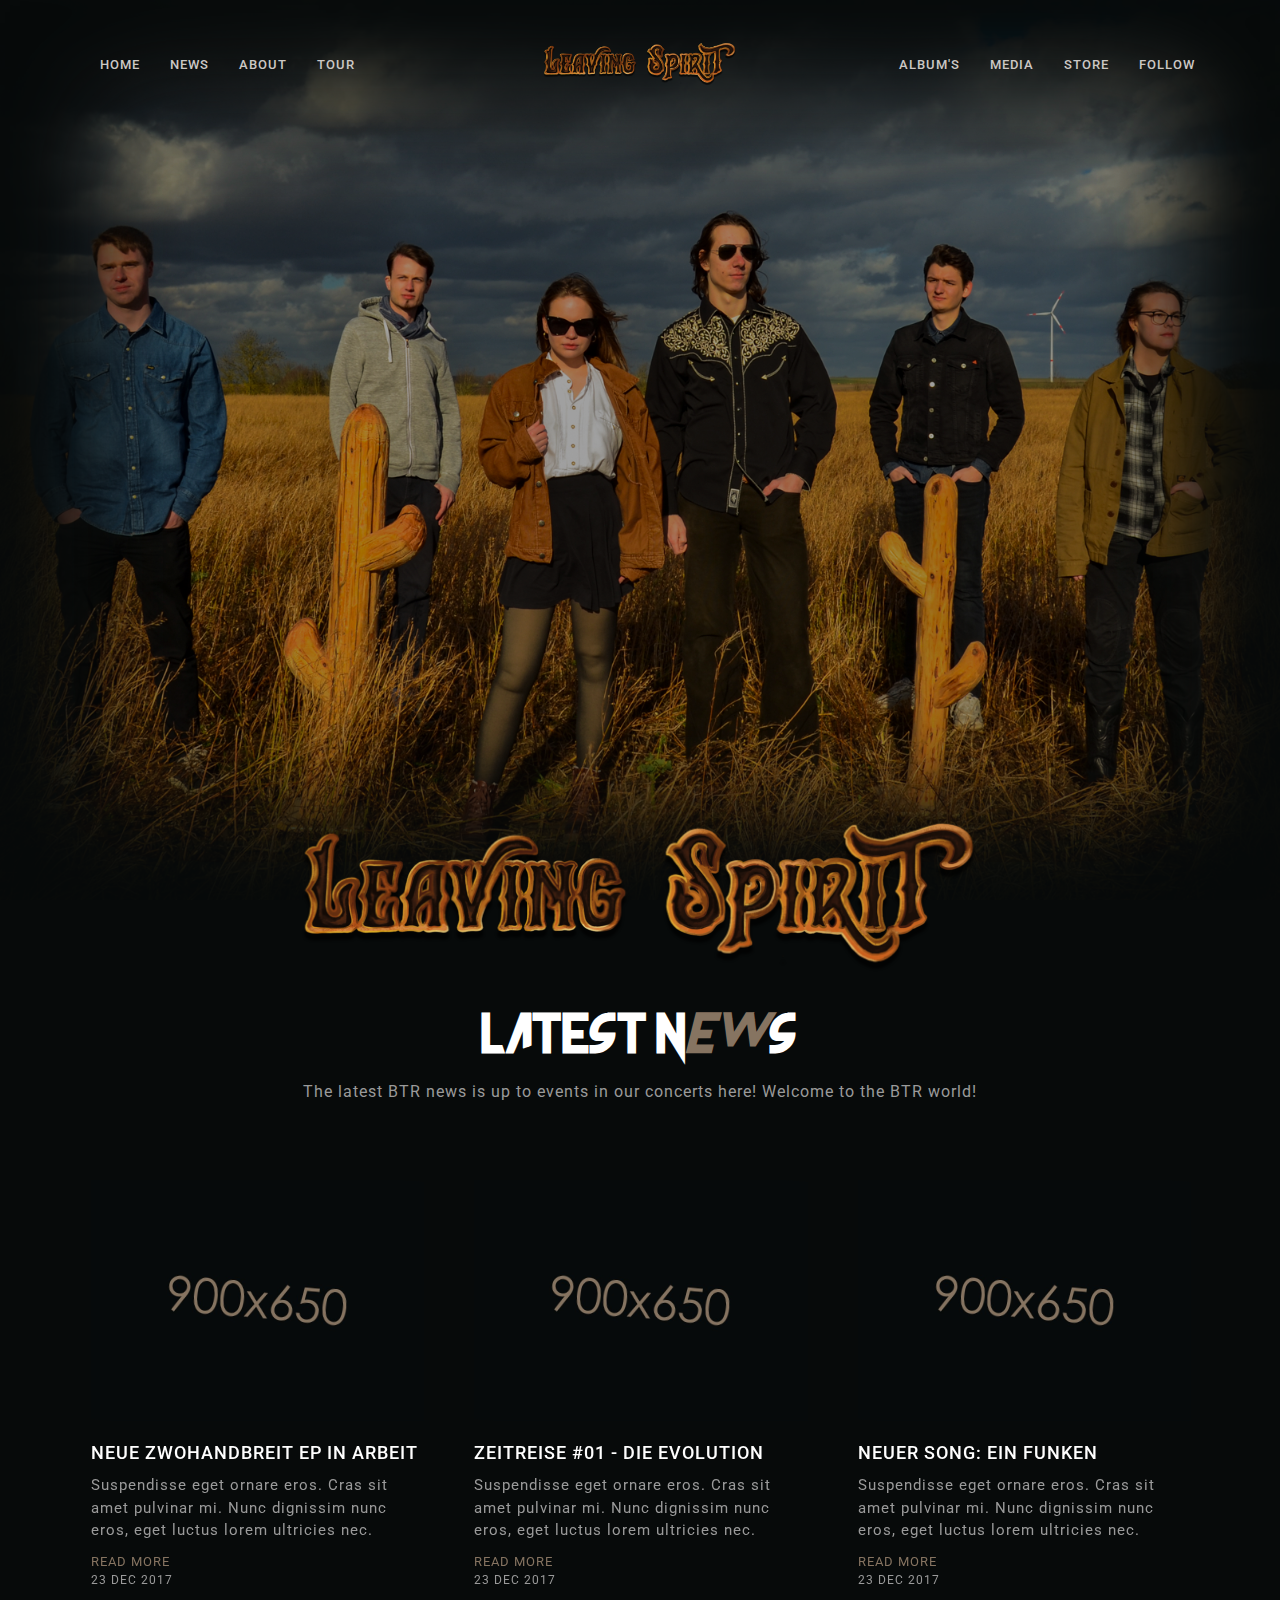
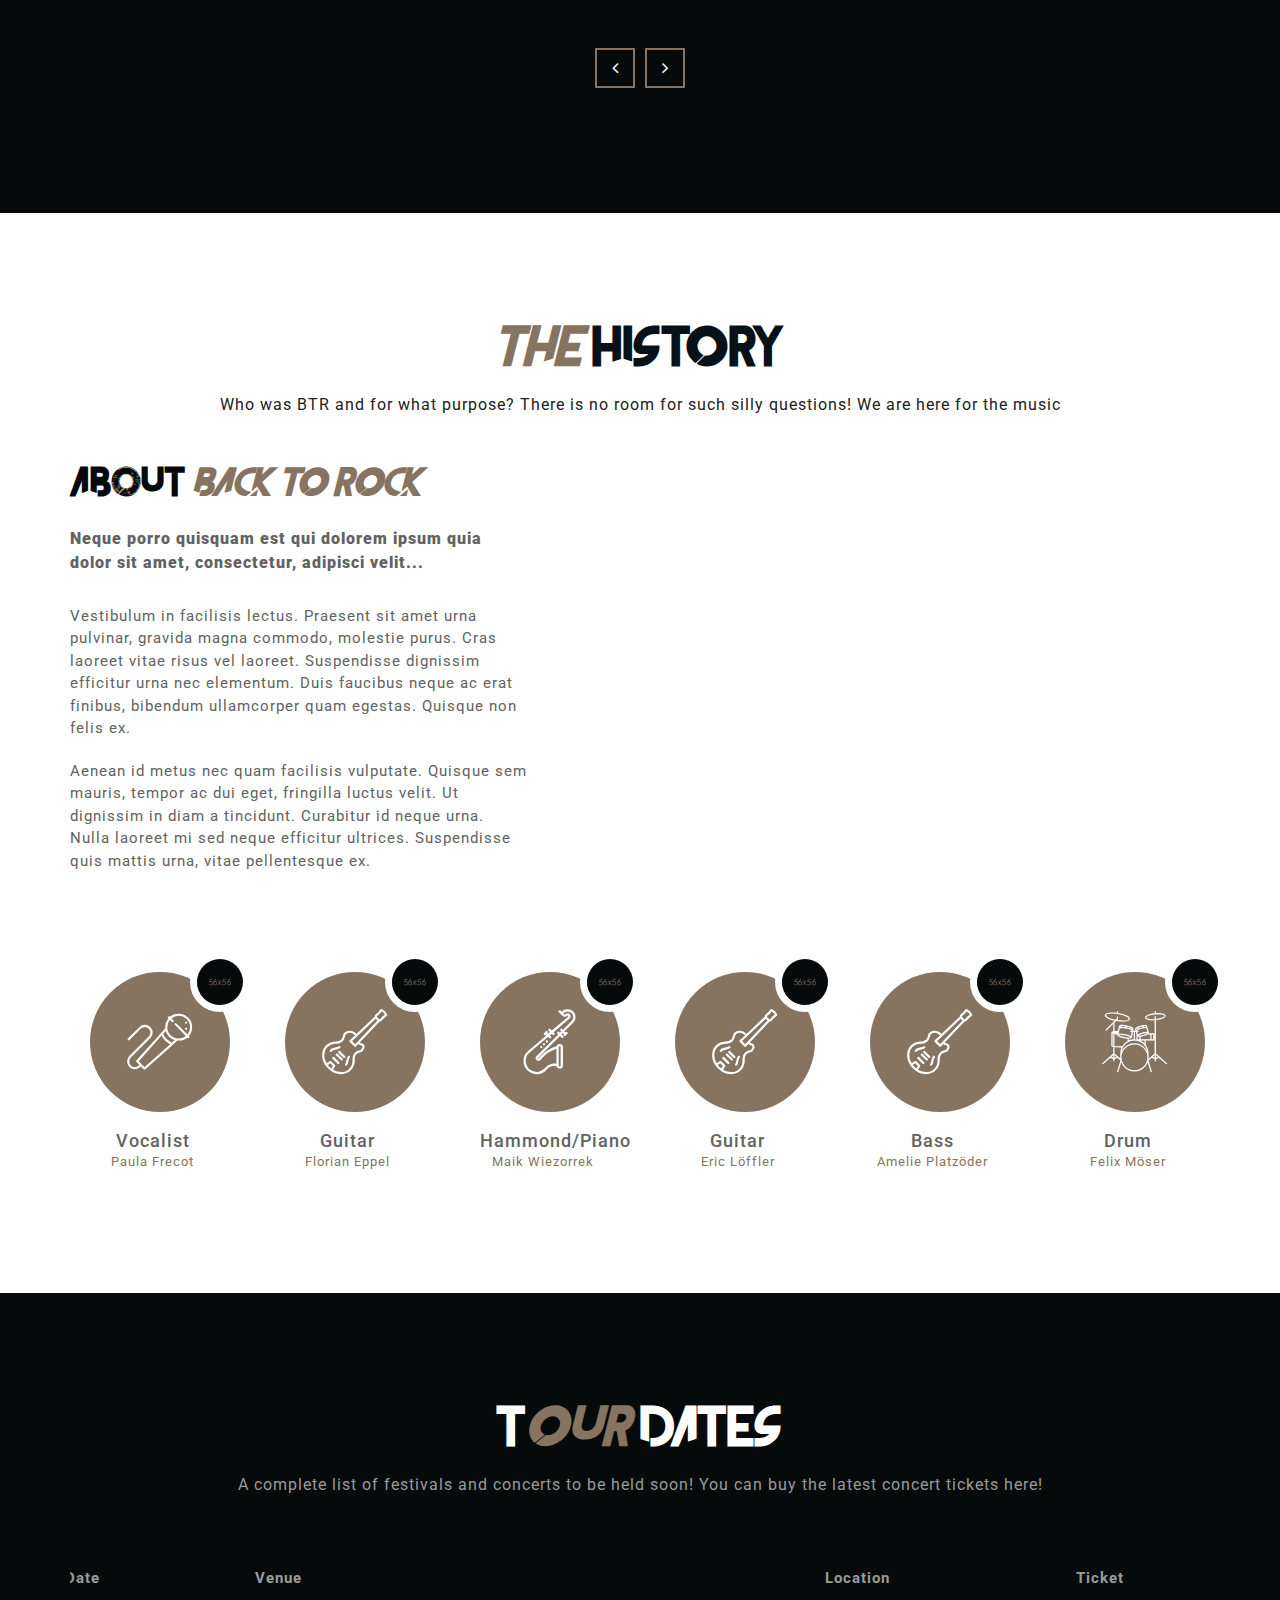
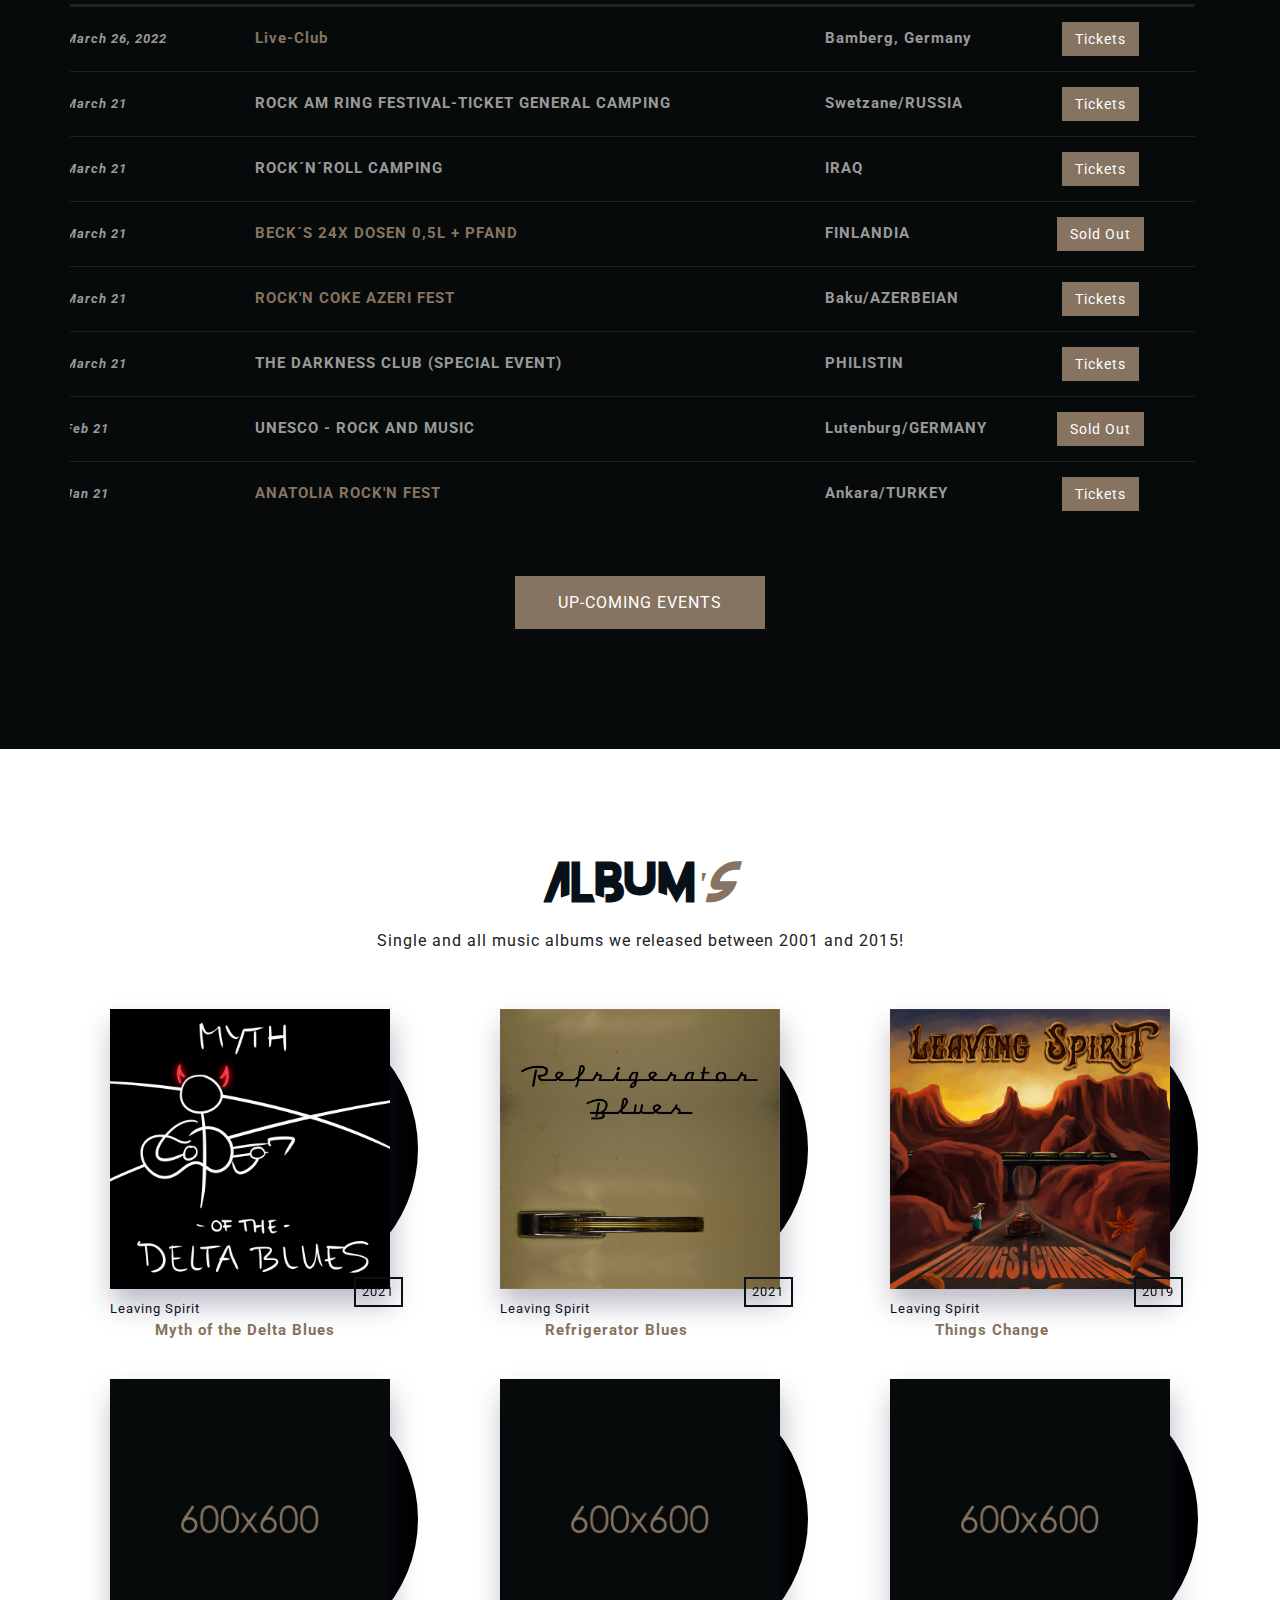
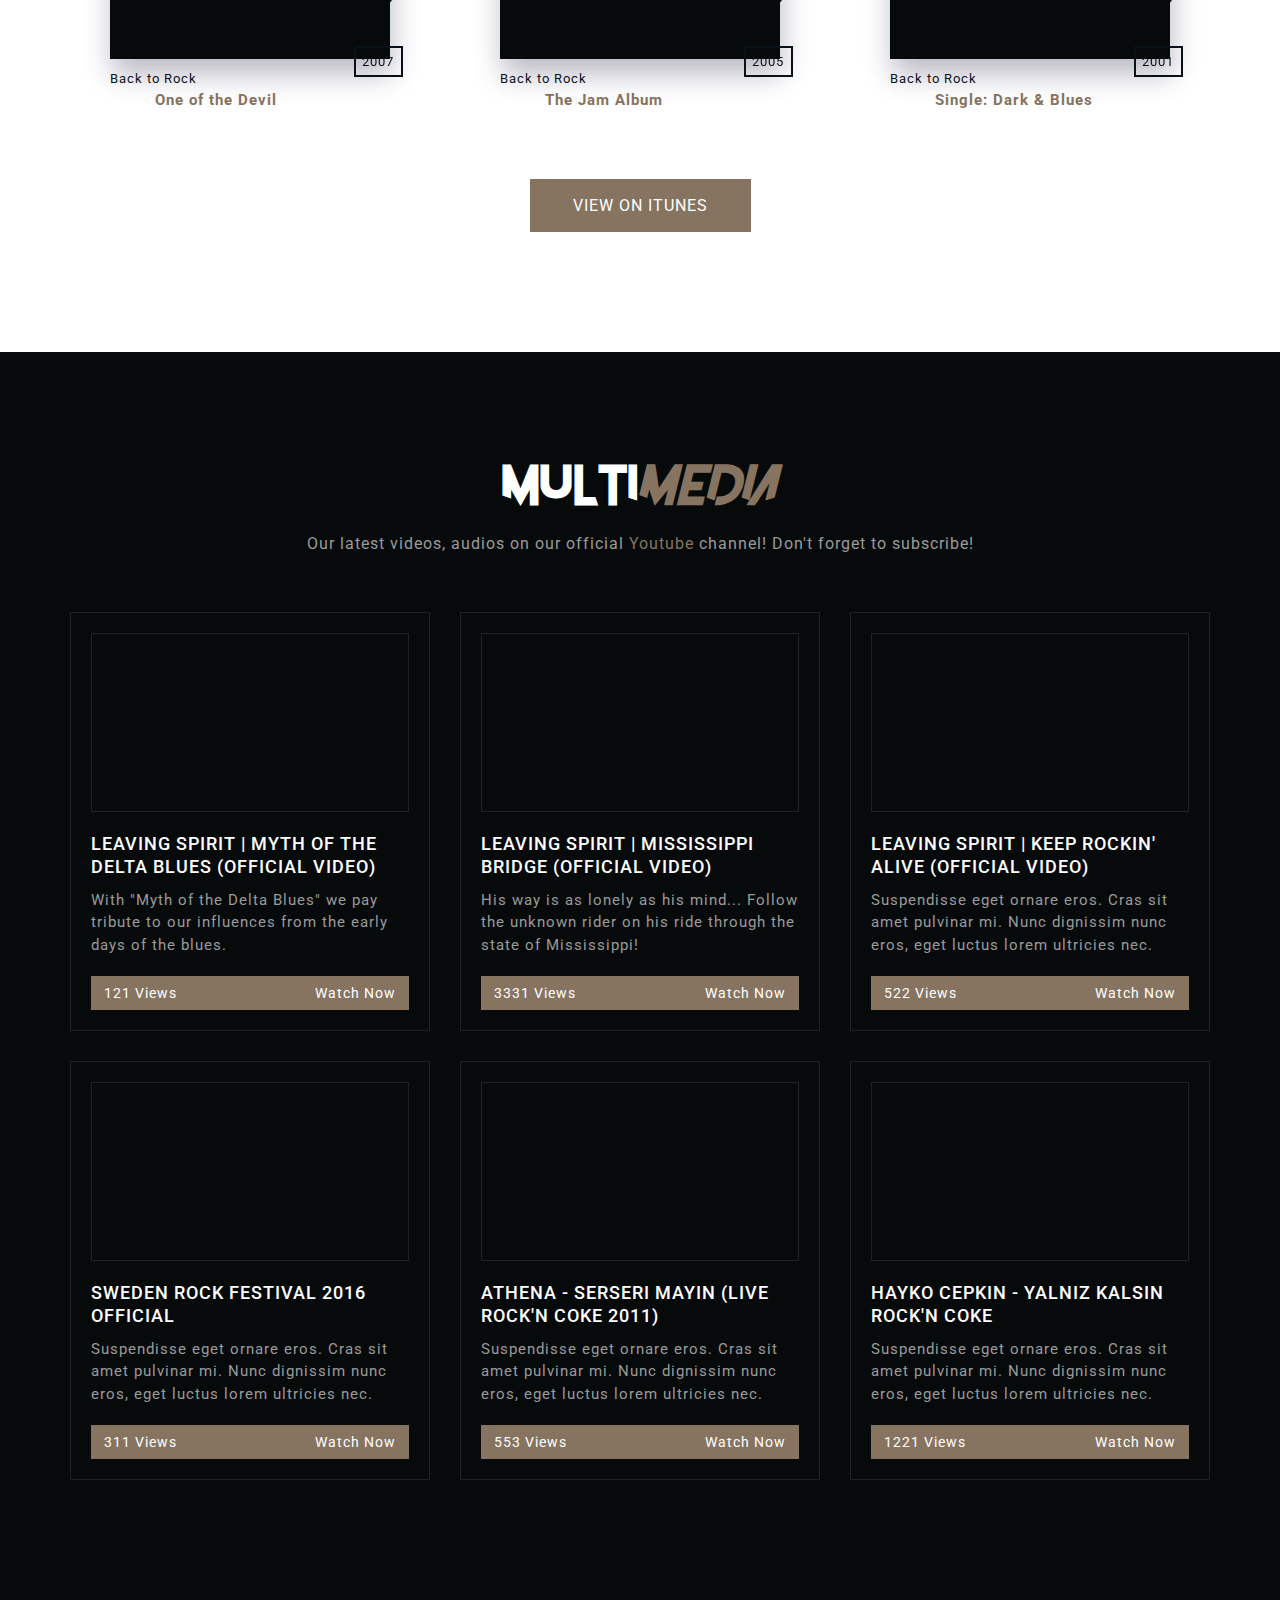
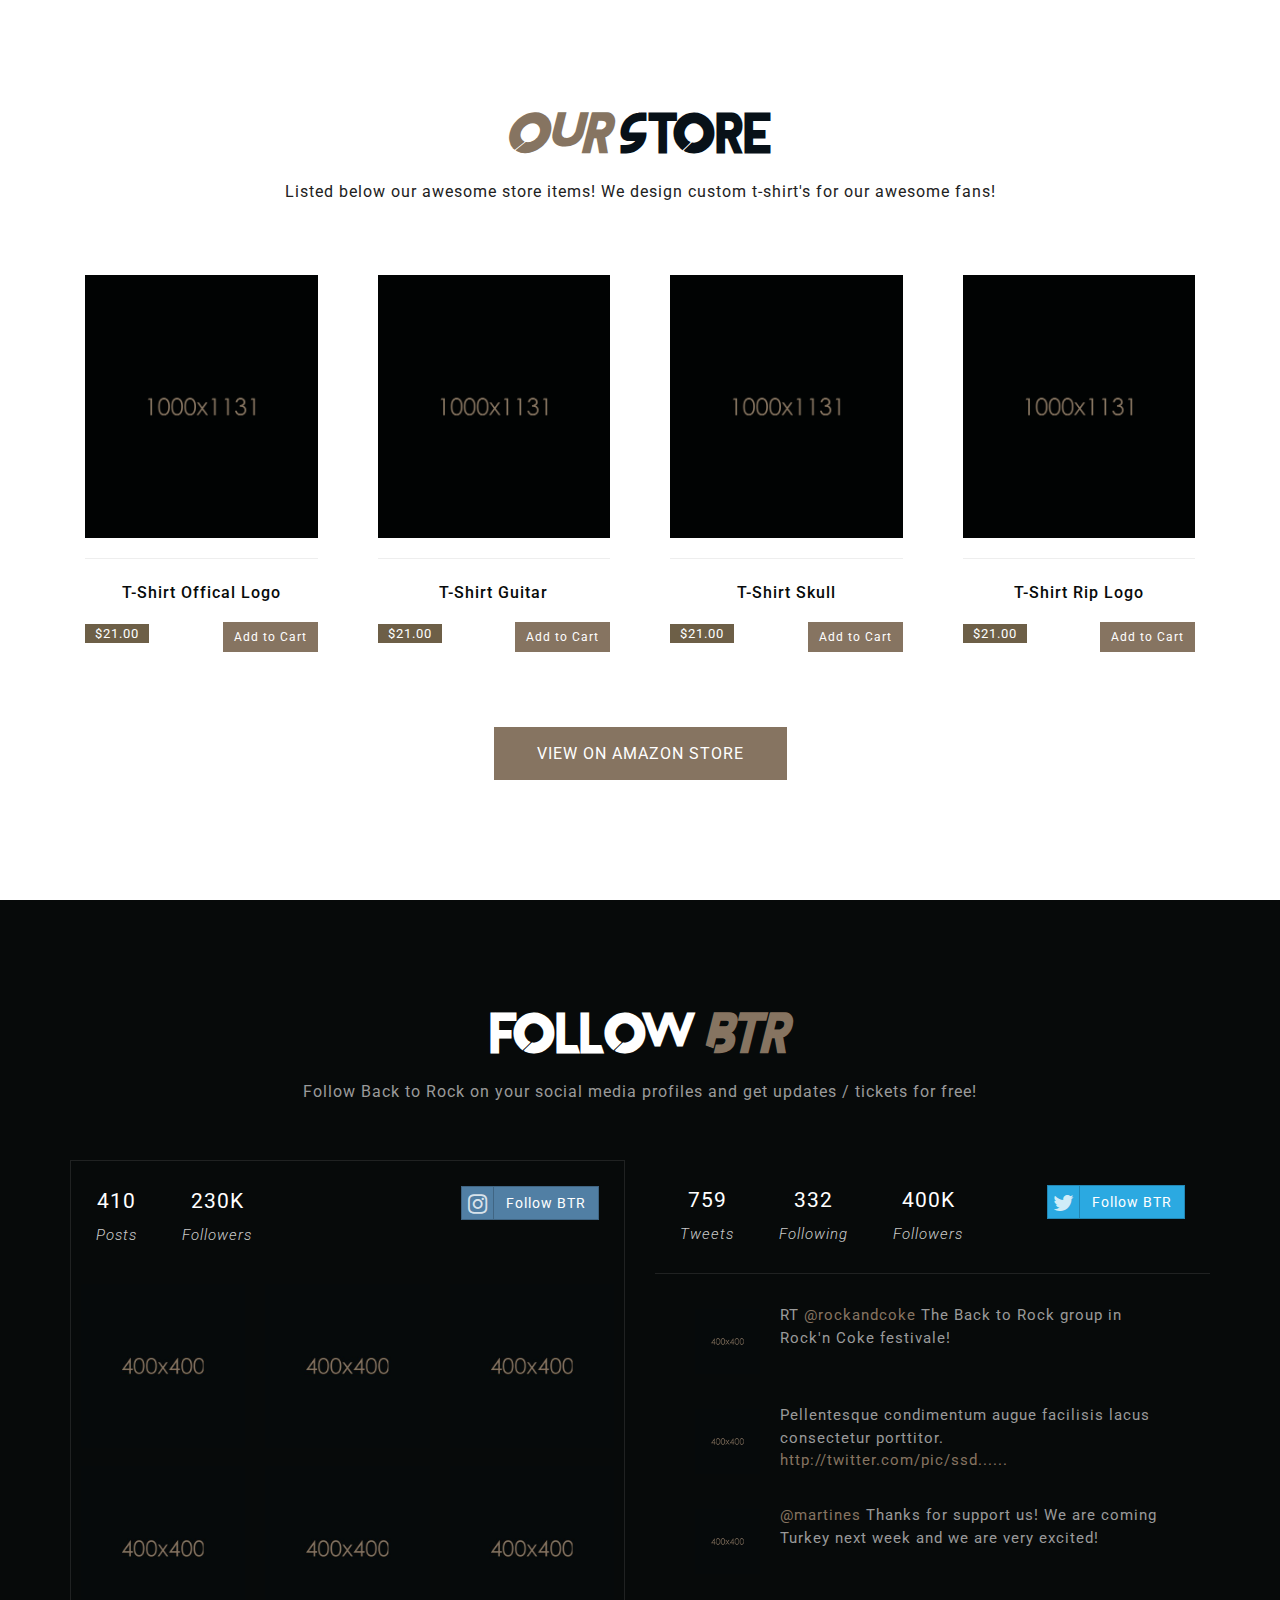
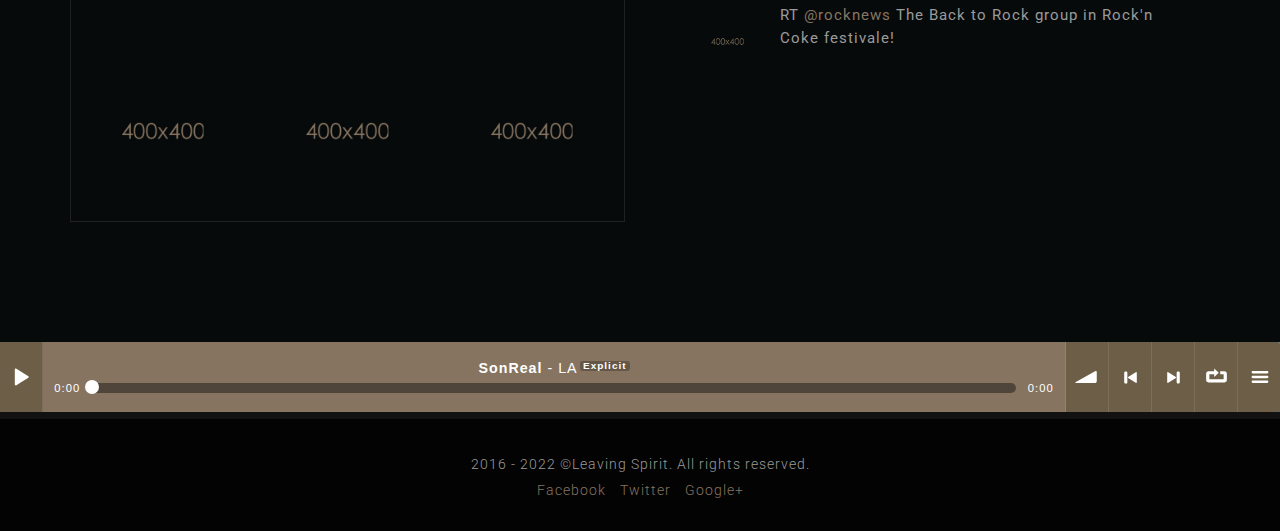
==== commit 5f0adb53: "change home.html" ====
--- a/home.html
+++ b/home.html
@@ -76,7 +76,7 @@
 	<section id="home" class="parallax section first-section" data-stellar-background-ratio="0.9" style="background-image:url('images/background.jpg');">
 		<div class="index-image-overlay"></div>
 		<div class="customtitle">
-			<h2>Back <i>to</i> Rock</h2>
+			<img src="images/ls_logo.png" alt="" class="img-responsive">
 		</div>
 	</section><!-- end section -->	
 
@@ -264,9 +264,9 @@
 			    </thead>
 			    <tbody>
 			      <tr>
-			        <td class="col-md-2 tour-date">March 21</td>
-			        <td class="col-md-6"><a href="#">VARILFEST 2017</a></td>
-			        <td class="col-md-2">Aydin/TURKEY</td>
+			        <td class="col-md-2 tour-date">March 26, 2022</td>
+			        <td class="col-md-6"><a href="#">Live-Club</a></td>
+			        <td class="col-md-2">Bamberg, Germany</td>
 			        <td class="col-md-2 ticket-button text-center"><a href="#" class="btn btn-primary">Tickets</a></td>
 			      </tr>
 			      <tr>
@@ -424,18 +424,18 @@
 		<div class="container">
 			<div class="section-title text-center clearfix">
 				<h2>Multi<i>Media</i></h2>
-				<p>Our latest videos, audios on our official <a href="#">Youtube</a> channel! Don't forget subscribe us!</p>
+				<p>Our latest videos, audios on our official <a href="https://youtube.com/leavingspirit">Youtube</a> channel! Don't forget to subscribe!</p>
 			</div><!-- end title -->
 
 			<div class="row video-wrapper">
 				<div class="col-md-4 m30">
 					<div class="blog-box">
 						<div class="home-video videobox clearfix">
-							<iframe class="videoframe" width="560" height="315" src="https://www.youtube.com/embed/RkLTYHOB5KM"></iframe>
-						</div><!-- end media -->
-						<div class="blog-title">
-							<h3><a href="single.html" title="">Slipknot - Rock Iam Ring Official Video</a></h3>
-							<p>Suspendisse eget ornare eros. Cras sit amet pulvinar mi. Nunc dignissim nunc eros, eget luctus lorem ultricies nec. </p>
+							<iframe class="videoframe" width="560" height="315" src="https://www.youtube.com/embed/LOETkpsoUOw"></iframe>
+						</div><!-- end media -->
+						<div class="blog-title">
+							<h3><a href="single.html" title="">Leaving Spirit | Myth of the Delta Blues (Official Video)</a></h3>
+							<p>With "Myth of the Delta Blues" we pay tribute to our influences from the early days of the blues.</p>
 							<a href="single.html" title="" class="btn btn-primary btn-block clearfix">
 								<span class="pull-left">121 Views</span>
 								<span class="pull-right">Watch Now</span>
@@ -447,11 +447,11 @@
 				<div class="col-md-4 m30">
 					<div class="blog-box">
 						<div class="home-video videobox clearfix">
-							<iframe class="videoframe" width="560" height="315" src="https://www.youtube.com/embed/CSvFpBOe8eY"></iframe>
-						</div><!-- end media -->
-						<div class="blog-title">
-							<h3><a href="single.html" title="">System of a Down - Chop Suey Back of the Video</a></h3>
-							<p>Suspendisse eget ornare eros. Cras sit amet pulvinar mi. Nunc dignissim nunc eros, eget luctus lorem ultricies nec. </p>
+							<iframe class="videoframe" width="560" height="315" src="https://www.youtube.com/embed/w2ofVmkzveo"></iframe>
+						</div><!-- end media -->
+						<div class="blog-title">
+							<h3><a href="single.html" title="">Leaving Spirit | Mississippi Bridge (Official Video)</a></h3>
+							<p>His way is as lonely as his mind... Follow the unknown rider on his ride through the state of Mississippi!</p>
 							<a href="single.html" title="" class="btn btn-primary btn-block clearfix">
 								<span class="pull-left">3331 Views</span>
 								<span class="pull-right">Watch Now</span>
@@ -463,10 +463,10 @@
 				<div class="col-md-4 m30">
 					<div class="blog-box">
 						<div class="home-video videobox clearfix">
-							<iframe class="videoframe" width="560" height="315" src="https://www.youtube.com/embed/SBjQ9tuuTJQ"></iframe>
-						</div><!-- end media -->
-						<div class="blog-title">
-							<h3><a href="single.html" title="">Foo Fighters - The Pretender - Original Video</a></h3>
+							<iframe class="videoframe" width="560" height="315" src="https://www.youtube.com/embed/4mIR_YeK5Rc"></iframe>
+						</div><!-- end media -->
+						<div class="blog-title">
+							<h3><a href="single.html" title="">Leaving Spirit | Keep Rockin' Alive (Official Video)</a></h3>
 							<p>Suspendisse eget ornare eros. Cras sit amet pulvinar mi. Nunc dignissim nunc eros, eget luctus lorem ultricies nec. </p>
 							<a href="single.html" title="" class="btn btn-primary btn-block clearfix">
 								<span class="pull-left">522 Views</span>
@@ -834,7 +834,7 @@
             <div class="container">
                 <div class="row">
                     <div class="col-sm-12 text-center">
-                        <p>2010 - 2017 &copy;Back to Rock Music Group INC. All rights reserved.</p>
+                        <p>2016 - 2022 &copy;Leaving Spirit. All rights reserved.</p>
                         <ul class="list-inline">
                             <li><a href="#">Facebook</a></li>
                             <li><a href="#">Twitter</a></li>
--- a/style.css
+++ b/style.css
@@ -511,27 +511,15 @@
 }
 
 .customtitle {
-    padding: 30px 25px 25px;
+    background: rgba(255, 165, 0, 0.0) !important;
     position: absolute;
-    background: #867461 url("images/gr.png") repeat scroll center center !important;
-    bottom: -25px;
-    top: auto;
-    border: 3px solid #070a0a !important;
-    z-index: 10;
-    display: block;
+    bottom: -80px;
     left: 0;
     right: 0;
     margin: auto;
     text-align: center;
-    max-width: 500px;
-    -ms-transform: rotate(-5deg);
-    /* IE 9 */
-    -webkit-transform: rotate(-5deg);
-    /* Safari */
-    transform: rotate(-5deg);
-    animation: shake 2s cubic-bezier(.56, .07, .19, .97) both;
-    backface-visibility: hidden;
-    perspective: 1000px;
+    max-width: 700px;
+    max-height: 700px;
 }
 
 @keyframes shake {
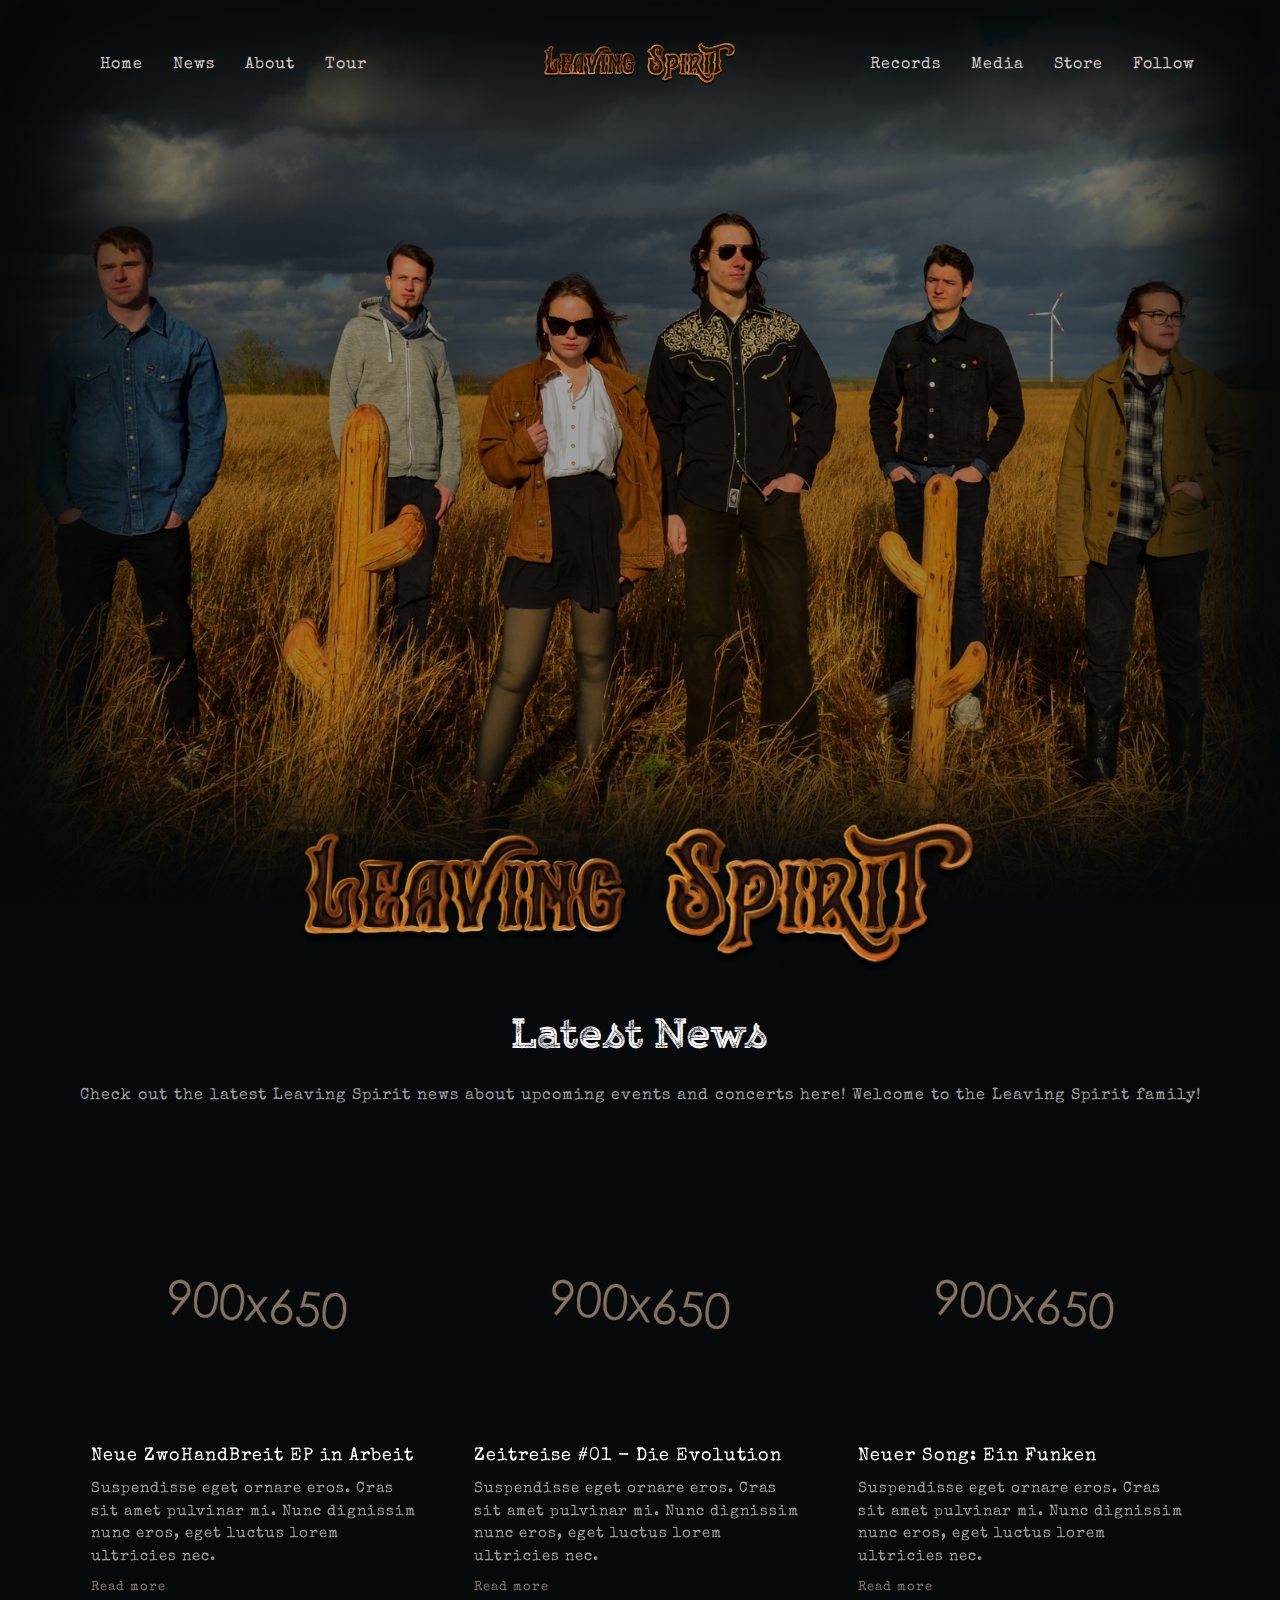
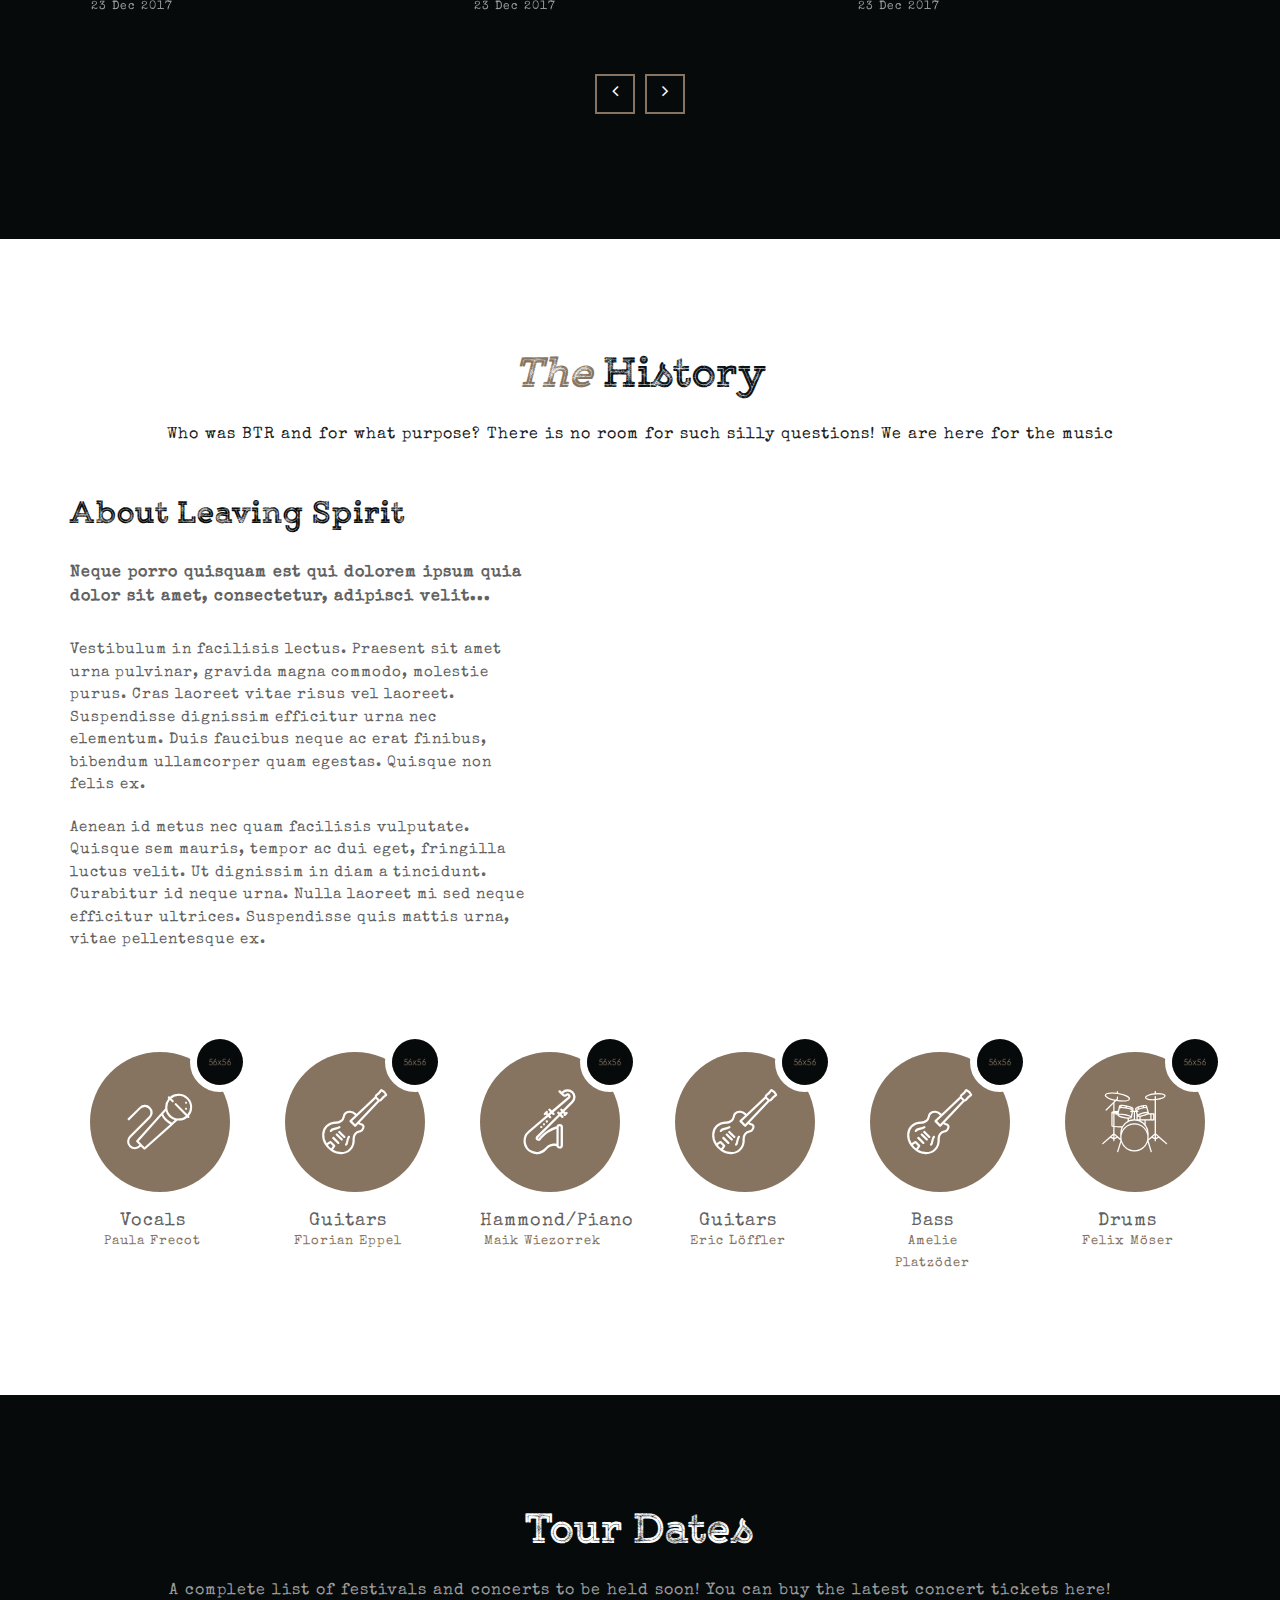
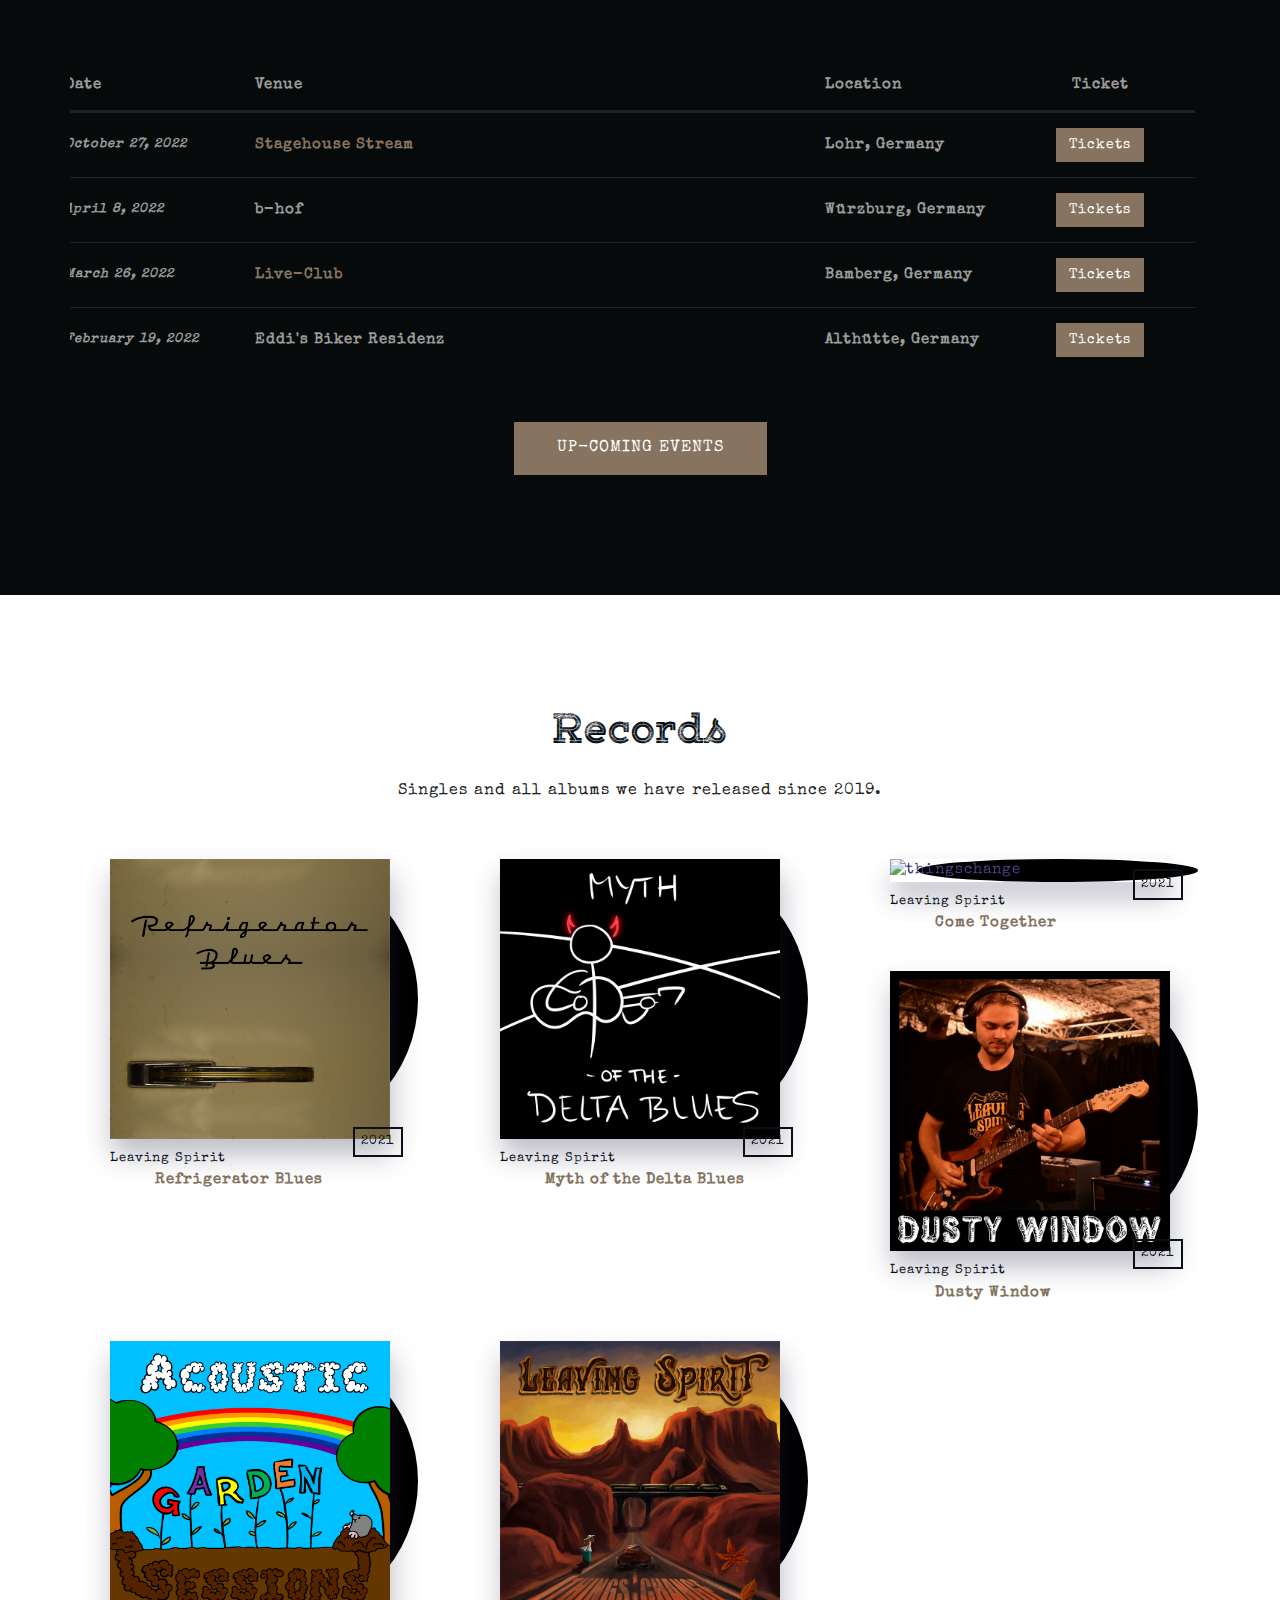
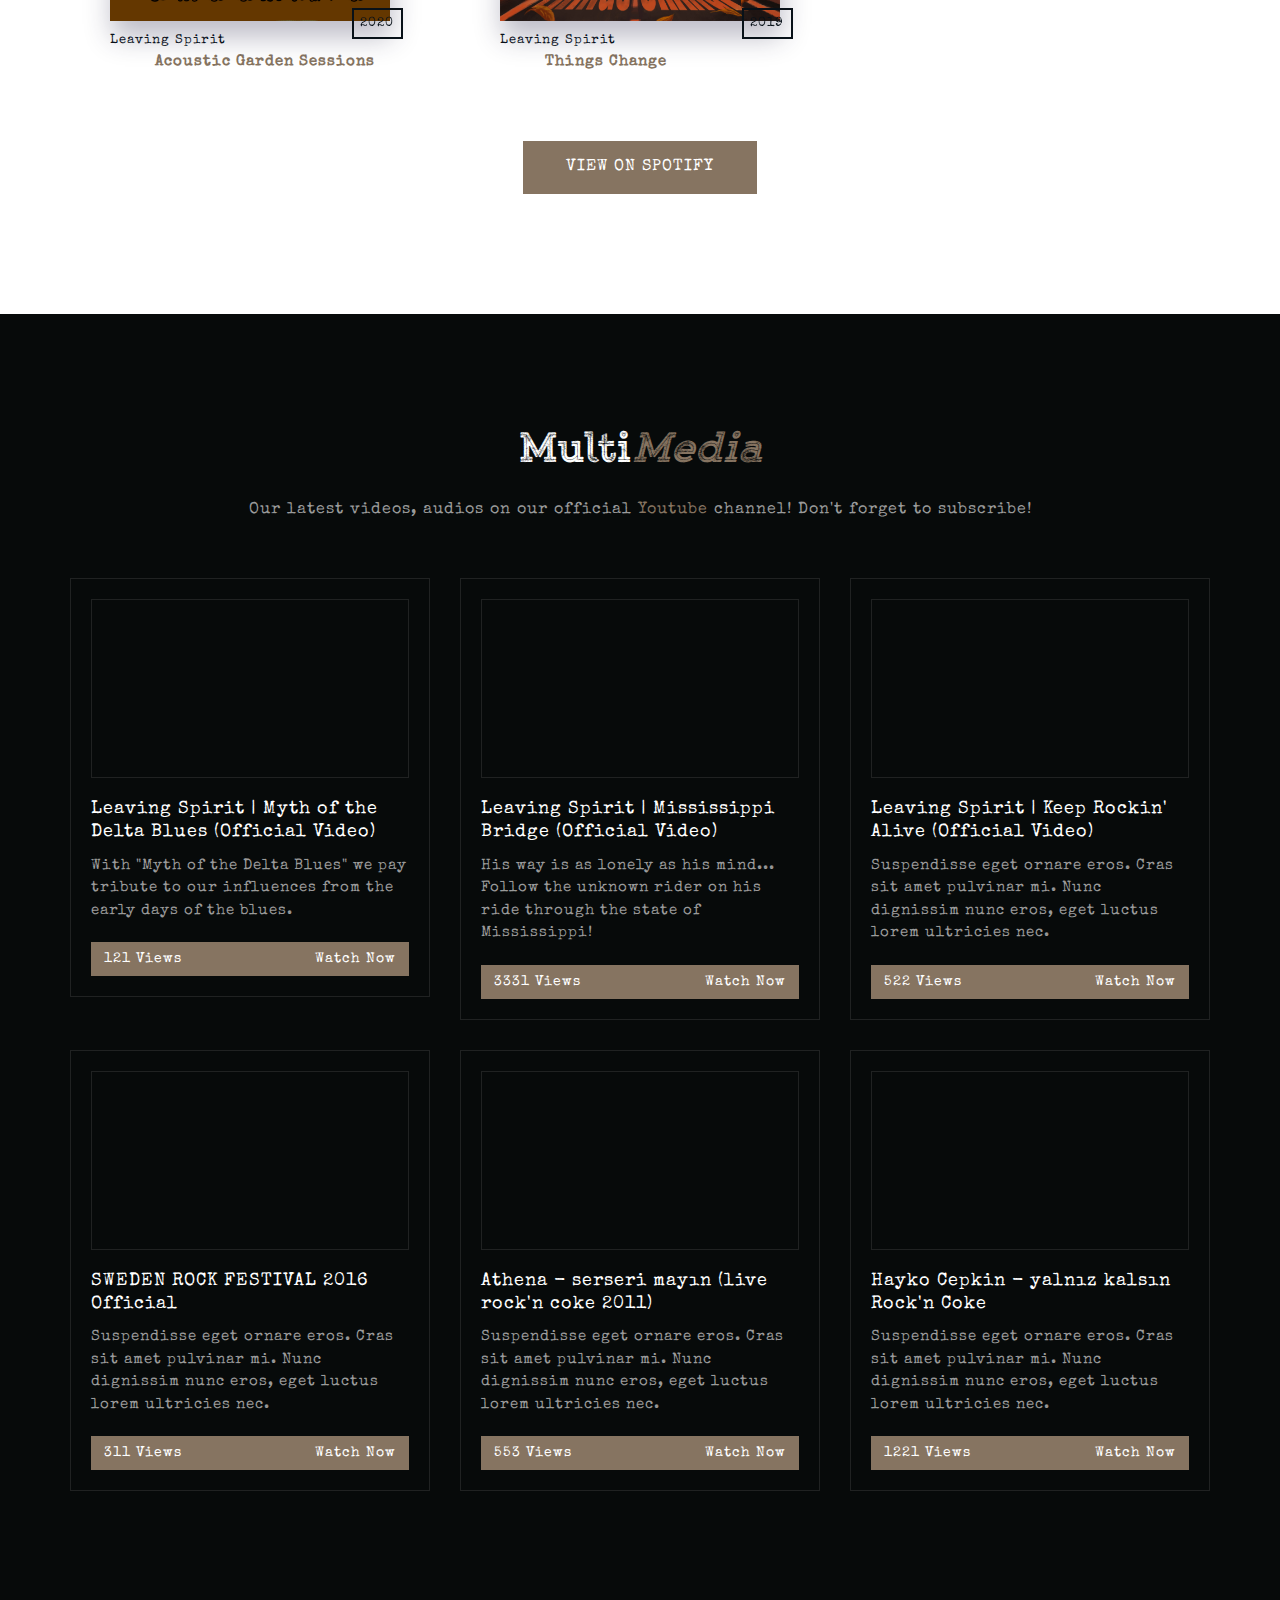
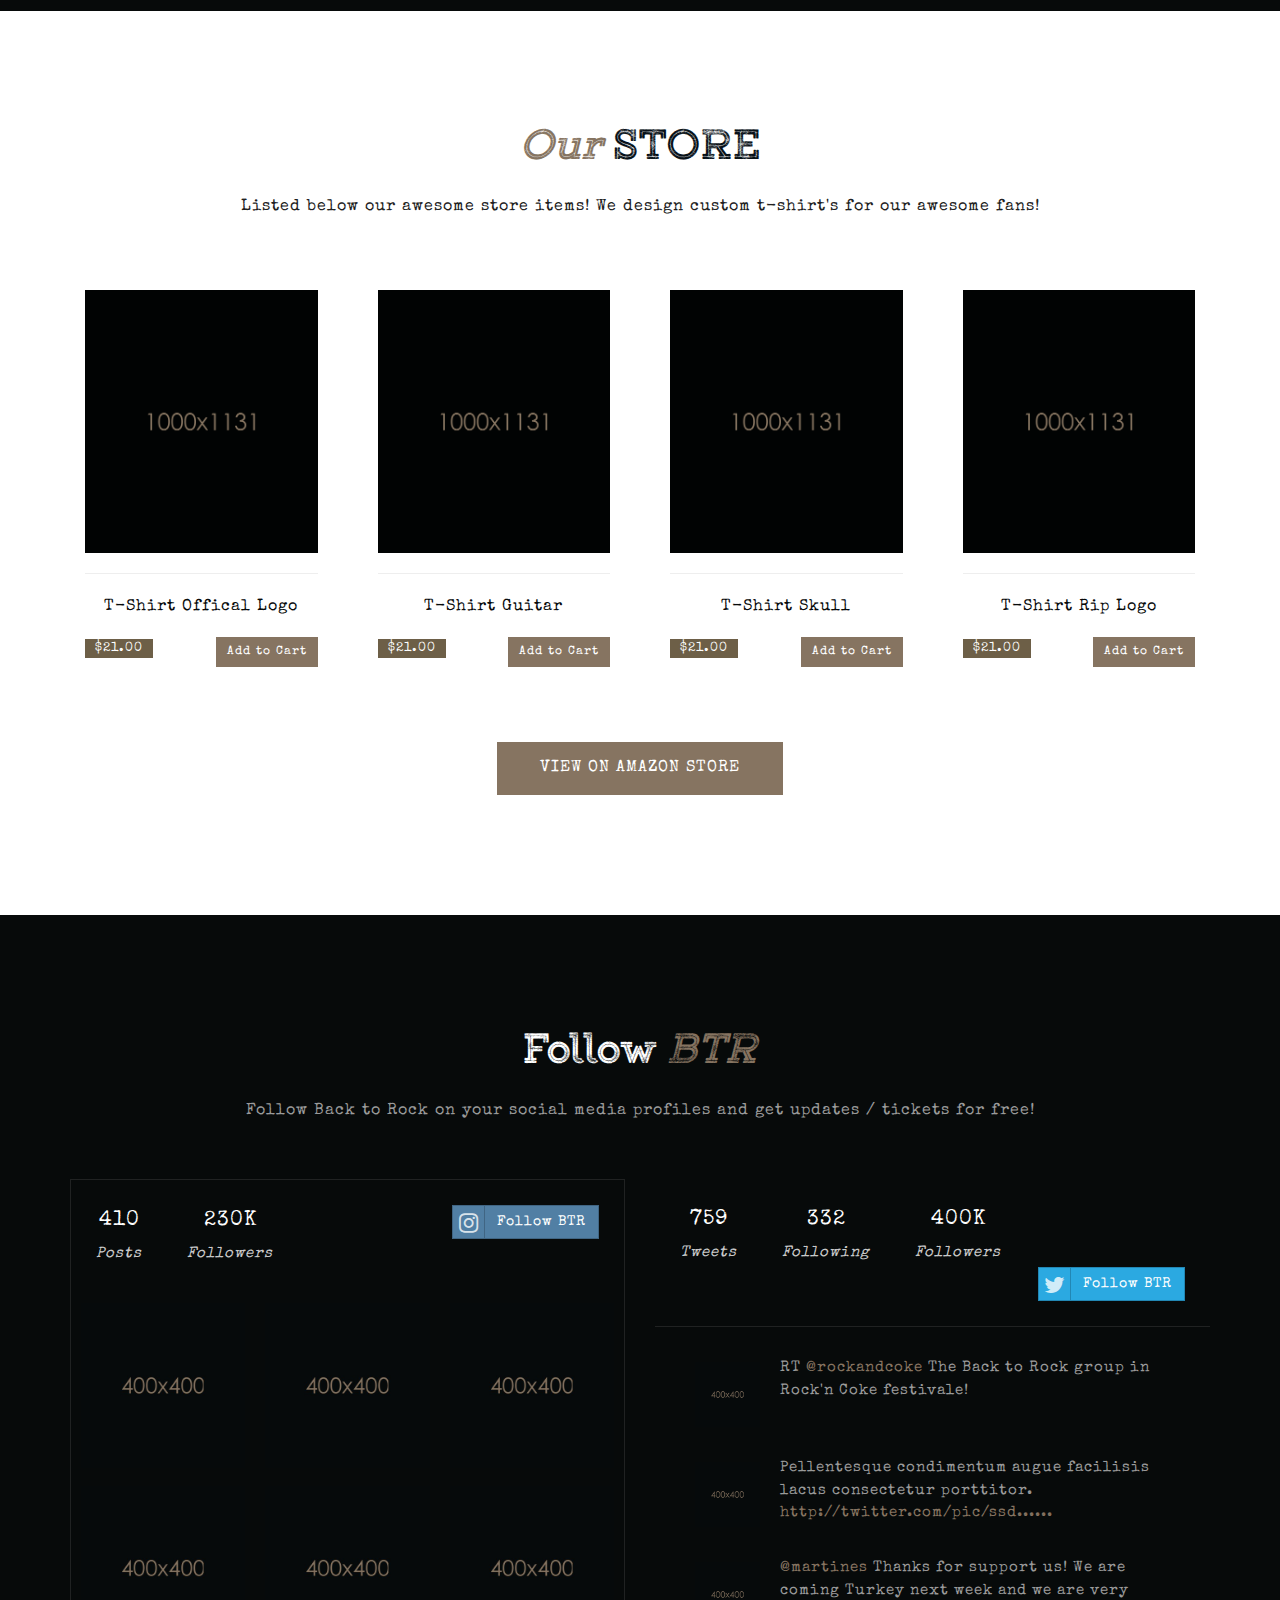
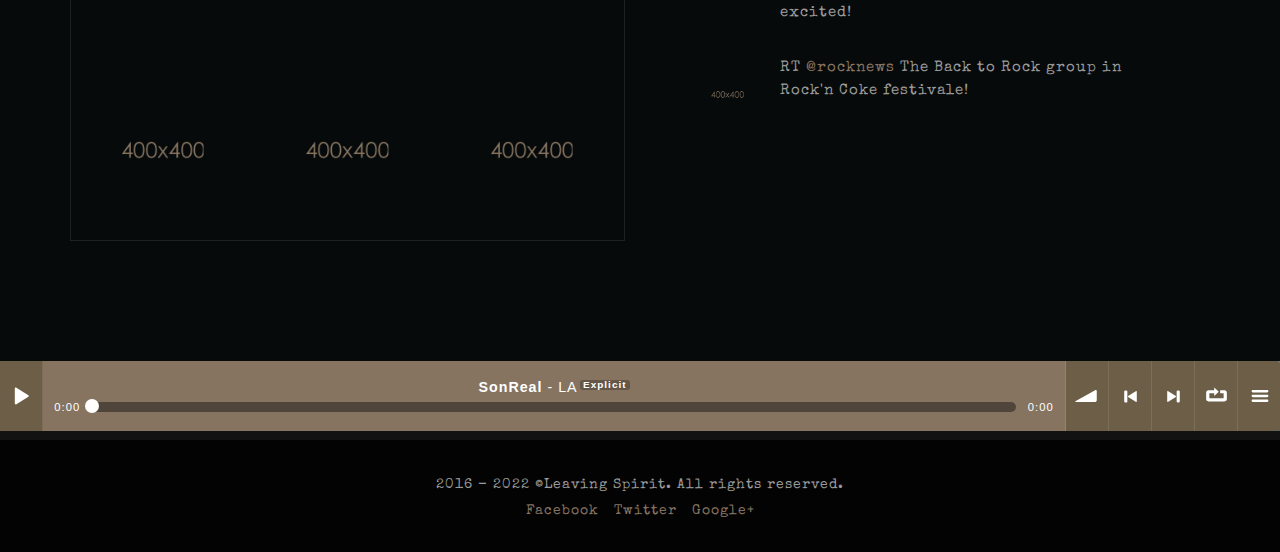
==== commit a00fea50: "added lots of content" ====
--- a/home.html
+++ b/home.html
@@ -63,7 +63,7 @@
 			            <li><a data-scroll href="#tour">Tour</a></li>
 			        </ul>
 			        <ul class="nav navbar-nav navbar-right">
-			            <li><a data-scroll href="#albums">Album's</a></li>
+			            <li><a data-scroll href="#albums">Records</a></li>
 			            <li><a data-scroll href="#media">Media</a></li>
 			            <li><a data-scroll href="#store">Store</a></li>
 			            <li><a data-scroll href="#follow">Follow</a></li>
@@ -83,8 +83,8 @@
 	<section id="news" class="section">
 		<div class="container">
 			<div class="section-title text-center clearfix">
-				<h2>Latest N<i>ew</i>s</h2>
-				<p>The latest BTR news is up to events in our concerts here! Welcome to the BTR world!</p>
+				<h2>Latest News</h2>
+				<p>Check out the latest Leaving Spirit news about upcoming events and concerts here! Welcome to the Leaving Spirit family!</p>
 			</div><!-- end title -->
 
 			<div class="owl-carousel owl-theme hover06">
@@ -157,7 +157,7 @@
 			<div class="row">
 				<div class="col-md-5">
 					<div class="section-small-title clearfix">
-						<h2>About <i>Back to Rock</i></h2>
+						<h2>About Leaving Spirit</h2>
 						<p>Neque porro quisquam est qui dolorem ipsum quia dolor sit amet, consectetur, adipisci velit...</p>
 					</div><!-- end title -->
 
@@ -168,7 +168,7 @@
 
 				<div class="col-md-7">
 					<div class="home-video">
-						<iframe class="videoframe" width="560" height="315" src="https://www.youtube.com/embed/o_l4Ab5FRwM"></iframe>
+						<iframe class="videoframe" width="560" height="315" src="https://www.youtube.com/embed/LOETkpsoUOw"></iframe>
 					</div><!-- end video -->
 				</div><!-- end col -->
 			</div><!-- end row -->
@@ -182,7 +182,7 @@
 							<img src="upload/member_01.jpg" alt="" class="alignleft">
 							<i class="flaticon-karaoke"></i>
 						</div>
-						<h4>Vocalist</h4>
+						<h4>Vocals</h4>
 						<small>Paula Frecot</small>
 					</div><!-- end teambox -->
 				</div><!-- end col -->
@@ -193,7 +193,7 @@
 							<img src="upload/member_03.jpg" alt="" class="alignleft">
 							<i class="flaticon-electric-guitar"></i>
 						</div>
-						<h4>Guitar</h4>
+						<h4>Guitars</h4>
 						<small>Florian Eppel</small>
 					</div><!-- end teambox -->
 				</div><!-- end col -->
@@ -215,7 +215,7 @@
 							<img src="upload/member_03.jpg" alt="" class="alignleft">
 							<i class="flaticon-electric-guitar"></i>
 						</div>
-						<h4>Guitar</h4>
+						<h4>Guitars</h4>
 						<small>Eric Löffler</small>
 					</div><!-- end teambox -->
 				</div><!-- end col -->
@@ -237,7 +237,7 @@
 							<img src="upload/member_04.jpg" alt="" class="alignleft">
 							<i class="flaticon-drum-set"></i>
 						</div>
-						<h4>Drum</h4>
+						<h4>Drums</h4>
 						<small>Felix Möser</small>
 					</div><!-- end teambox -->
 				</div><!-- end col -->
@@ -248,7 +248,7 @@
 	<section id="tour" class="section">
 		<div class="container">
 			<div class="section-title text-center clearfix">
-				<h2>T<i>OUR</i> DATES</h2>
+				<h2>Tour Dates</h2>
 				<p>A complete list of festivals and concerts to be held soon! You can buy the latest concert tickets here!</p>
 			</div><!-- end title -->
 
@@ -264,53 +264,31 @@
 			    </thead>
 			    <tbody>
 			      <tr>
+			        <td class="col-md-2 tour-date">October 27, 2022</td>
+			        <td class="col-md-6"><a href="#">Stagehouse Stream</a></td>
+			        <td class="col-md-2">Lohr, Germany</td>
+			        <td class="col-md-2 ticket-button text-center"><a href="#" class="btn btn-primary">Tickets</a></td>
+			      </tr>
+			       <tr>
+			        <td class="col-md-2 tour-date">April 8, 2022</td>
+			        <td class="col-md-6">b-hof</td>
+			        <td class="col-md-2">Würzburg, Germany</td>
+			        <td class="col-md-2 ticket-button text-center"><a href="#" class="btn btn-primary">Tickets</a></td>
+			      </tr>
+			      <tr>
 			        <td class="col-md-2 tour-date">March 26, 2022</td>
 			        <td class="col-md-6"><a href="#">Live-Club</a></td>
 			        <td class="col-md-2">Bamberg, Germany</td>
 			        <td class="col-md-2 ticket-button text-center"><a href="#" class="btn btn-primary">Tickets</a></td>
 			      </tr>
+			      
 			      <tr>
-			        <td class="col-md-2 tour-date">March 21</td>
-			        <td class="col-md-6">ROCK AM RING FESTIVAL-TICKET GENERAL CAMPING</td>
-			        <td class="col-md-2">Swetzane/RUSSIA</td>
+			        <td class="col-md-2 tour-date">February 19, 2022</td>
+			        <td class="col-md-6">Eddi's Biker Residenz</td>
+			        <td class="col-md-2">Althütte, Germany</td>
 			        <td class="col-md-2 ticket-button text-center"><a href="#" class="btn btn-primary">Tickets</a></td>
 			      </tr>
-			      <tr>
-			        <td class="col-md-2 tour-date">March 21</td>
-			        <td class="col-md-6">ROCK´N´ROLL CAMPING</td>
-			        <td class="col-md-2">IRAQ</td>
-			        <td class="col-md-2 ticket-button text-center"><a href="#" class="btn btn-primary">Tickets</a></td>
-			      </tr>
-			      <tr>
-			        <td class="col-md-2 tour-date">March 21</td>
-			        <td class="col-md-6"><a href="#">BECK´S 24X DOSEN 0,5L + PFAND</a></td>
-			        <td class="col-md-2">FINLANDIA</td>
-			        <td class="col-md-2 ticket-button text-center"><a href="#" class="btn btn-primary">Sold Out</a></td>
-			      </tr>
-			      <tr>
-			        <td class="col-md-2 tour-date">March 21</td>
-			        <td class="col-md-6"><a href="#">ROCK'N COKE AZERI FEST</a></td>
-			        <td class="col-md-2">Baku/AZERBEIAN</td>
-			        <td class="col-md-2 ticket-button text-center"><a href="#" class="btn btn-primary">Tickets</a></td>
-			      </tr>
-			      <tr>
-			        <td class="col-md-2 tour-date">March 21</td>
-			        <td class="col-md-6">THE DARKNESS CLUB (SPECIAL EVENT)</td>
-			        <td class="col-md-2">PHILISTIN</td>
-			        <td class="col-md-2 ticket-button text-center"><a href="#" class="btn btn-primary">Tickets</a></td>
-			      </tr>
-			      <tr>
-			        <td class="col-md-2 tour-date">Feb 21</td>
-			        <td class="col-md-6">UNESCO - ROCK AND MUSIC</td>
-			        <td class="col-md-2">Lutenburg/GERMANY</td>
-			        <td class="col-md-2 ticket-button text-center"><a href="#" class="btn btn-primary">Sold Out</a></td>
-			      </tr>
-			      <tr>
-			        <td class="col-md-2 tour-date">Jan 21</td>
-			        <td class="col-md-6"><a href="#">ANATOLIA ROCK'N FEST</a></td>
-			        <td class="col-md-2">Ankara/TURKEY</td>
-			        <td class="col-md-2 ticket-button text-center"><a href="#" class="btn btn-primary">Tickets</a></td>
-			      </tr>
+			      
 			    </tbody>
 			  </table>
 			</div><!-- end tour-table -->
@@ -324,8 +302,8 @@
 	<section id="albums" class="section wb">
 		<div class="container">
 			<div class="section-title text-center clearfix">
-				<h2>Album<i>'s</i></h2>
-				<p>Single and all music albums we released between 2001 and 2015!</p>
+				<h2>Records</h2>
+				<p>Singles and all albums we have released since 2019.</p>
 			</div><!-- end title -->
 
 			<div class="row albume-wrapper">
@@ -334,6 +312,20 @@
 						<a class="grid__link" href="#album-1">
 							<div class="img-wrap img-wrap--grid">
 								<svg class="lp lp--grid"></svg>
+								<img class="img img--grid" src="images/refrigeratorblues.jpg" alt="refrigeratorblues" />
+							</div>
+							<span class="year">2021</span>
+							<h2 class="artist">Leaving Spirit</h2>
+							<h3 class="title">Refrigerator Blues</h3>
+						</a>
+					</div>
+				</div><!-- end col -->
+
+				<div class="col-md-4 col-sm-6 m30">
+					<div class="grid__item">
+						<a class="grid__link" href="#album-1">
+							<div class="img-wrap img-wrap--grid">
+								<svg class="lp lp--grid"></svg>
 								<img class="img img--grid" src="images/mythofthedeltablues.jpg" alt="mythofthedeltablues" />
 							</div>
 							<span class="year">2021</span>
@@ -348,11 +340,39 @@
 						<a class="grid__link" href="#album-1">
 							<div class="img-wrap img-wrap--grid">
 								<svg class="lp lp--grid"></svg>
-								<img class="img img--grid" src="images/refrigeratorblues.jpg" alt="refrigeratorblues" />
+								<img class="img img--grid" src="images/cometogether.jpg" alt="thingschange" />
 							</div>
 							<span class="year">2021</span>
 							<h2 class="artist">Leaving Spirit</h2>
-							<h3 class="title">Refrigerator Blues</h3>
+							<h3 class="title">Come Together</h3>
+						</a>
+					</div>
+				</div><!-- end col -->
+
+				<div class="col-md-4 col-sm-6 m30">
+					<div class="grid__item">
+						<a class="grid__link" href="#album-1">
+							<div class="img-wrap img-wrap--grid">
+								<svg class="lp lp--grid"></svg>
+								<img class="img img--grid" src="images/dustywindow.jpg" alt="album1" />
+							</div>
+							<span class="year">2021</span>
+							<h2 class="artist">Leaving Spirit</h2>
+							<h3 class="title">Dusty Window</h3>
+						</a>
+					</div>
+				</div><!-- end col -->
+
+				<div class="col-md-4 col-sm-6 m30">
+					<div class="grid__item">
+						<a class="grid__link" href="#album-1">
+							<div class="img-wrap img-wrap--grid">
+								<svg class="lp lp--grid"></svg>
+								<img class="img img--grid" src="images/acousticgardensessions.jpg" alt="album1" />
+							</div>
+							<span class="year">2020</span>
+							<h2 class="artist">Leaving Spirit</h2>
+							<h3 class="title">Acoustic Garden Sessions</h3>
 						</a>
 					</div>
 				</div><!-- end col -->
@@ -370,52 +390,10 @@
 						</a>
 					</div>
 				</div><!-- end col -->
-
-				<div class="col-md-4 col-sm-6 m30">
-					<div class="grid__item">
-						<a class="grid__link" href="#album-1">
-							<div class="img-wrap img-wrap--grid">
-								<svg class="lp lp--grid"></svg>
-								<img class="img img--grid" src="upload/album_01.jpg" alt="album1" />
-							</div>
-							<span class="year">2007</span>
-							<h2 class="artist">Back to Rock</h2>
-							<h3 class="title">One of the Devil</h3>
-						</a>
-					</div>
-				</div><!-- end col -->
-
-				<div class="col-md-4 col-sm-6 m30">
-					<div class="grid__item">
-						<a class="grid__link" href="#album-1">
-							<div class="img-wrap img-wrap--grid">
-								<svg class="lp lp--grid"></svg>
-								<img class="img img--grid" src="upload/album_02.jpg" alt="album1" />
-							</div>
-							<span class="year">2005</span>
-							<h2 class="artist">Back to Rock</h2>
-							<h3 class="title">The Jam Album</h3>
-						</a>
-					</div>
-				</div><!-- end col -->
-
-				<div class="col-md-4 col-sm-6 m30">
-					<div class="grid__item">
-						<a class="grid__link" href="#album-1">
-							<div class="img-wrap img-wrap--grid">
-								<svg class="lp lp--grid"></svg>
-								<img class="img img--grid" src="upload/album_03.jpg" alt="album1" />
-							</div>
-							<span class="year">2001</span>
-							<h2 class="artist">Back to Rock</h2>
-							<h3 class="title">Single: Dark & Blues</h3>
-						</a>
-					</div>
-				</div><!-- end col -->
 			</div><!-- end row -->
 
 			<div class="section-button text-center">
-				<a href="#" class="btn btn-primary btn-lg">VIEW ON ITUNES</a>
+				<a href="https://open.spotify.com/artist/1rxtBMjRYbUsgjLFnhjmp0" class="btn btn-primary btn-lg">VIEW ON SPOTIFY</a>
 			</div>
 		</div><!-- end container -->
 	</section><!-- end section -->
--- a/style.css
+++ b/style.css
@@ -35,6 +35,21 @@
 ************************************/
 
 @font-face {
+    font-family: SpecialElite;
+    src: url('fonts/SpecialElite-Regular.ttf');
+    font-weight: normal;
+    font-style: normal;
+}
+
+@font-face {
+    font-family: GistRough;
+    src: url('fonts/GistRough.otf');
+    font-weight: normal;
+    font-style: normal;
+}
+
+
+@font-face {
     font-family: 'the_frontmanregular';
     src: url('fonts/the_frontman.woff2') format('woff2'), url('fonts/the_frontman.woff') format('woff');
     font-weight: normal;
@@ -86,6 +101,7 @@
 ************************************/
 
 body {
+    font-family: SpecialElite;
     font-size: 15px;
     color: #676360;
     line-height: 1.5;
@@ -141,7 +157,7 @@
 .h2,
 .h3,
 .h4 {
-    font-family: 'Roboto', sans-serif;
+    font-family: SpecialElite, sans-serif;
 }
 
 blockquote {
@@ -353,10 +369,10 @@
 
 .navbar-default .navbar-nav > li > a {
     color: #ccc8c5;
-    font-size: 13px;
+    font-family:  SpecialElite;
+    font-size: 16px;
     letter-spacing: 1px;
     font-weight: 500;
-    text-transform: uppercase;
 }
 
 .navbar-default .navbar-nav > li > a:focus,
@@ -456,11 +472,11 @@
 }
 
 .section-title h2 {
-    font-size: 34px;
+    font-size: 38px;
     padding: 0;
     margin: 0 0 30px;
     font-weight: 900;
-    font-family: 'the_frontmanregular';
+    font-family: GistRough;
     line-height: 1;
     letter-spacing: 1px;
     color: rgba(255, 255, 255, 1);
@@ -482,11 +498,11 @@
 }
 
 .section-small-title h2 {
-    font-size: 24px;
+    font-size: 28px;
     padding: 0;
     margin: 0 0 30px;
     font-weight: 900;
-    font-family: 'the_frontmanregular';
+    font-family: GistRough;
     line-height: 1;
     letter-spacing: 1px;
 }
@@ -544,7 +560,7 @@
 
 .customtitle h2 {
     padding: 0;
-    font-family: 'the_frontmanregular';
+    font-family: GistRough;
     line-height: 1;
     margin: 0;
 }
@@ -1121,7 +1137,6 @@
 }
 
 .blog-title h3 {
-    text-transform: uppercase;
     padding: 0;
     margin: 0 0 10px;
     letter-spacing: 1px;
@@ -1140,7 +1155,6 @@
 }
 
 .blog-date {
-    text-transform: uppercase;
     font-weight: 400;
     font-size: 12px;
     color:#9a9a9a;
@@ -1148,7 +1162,6 @@
 }
 
 .readmore {
-    text-transform: uppercase;
     font-size: 13px;
     display: block;
 }
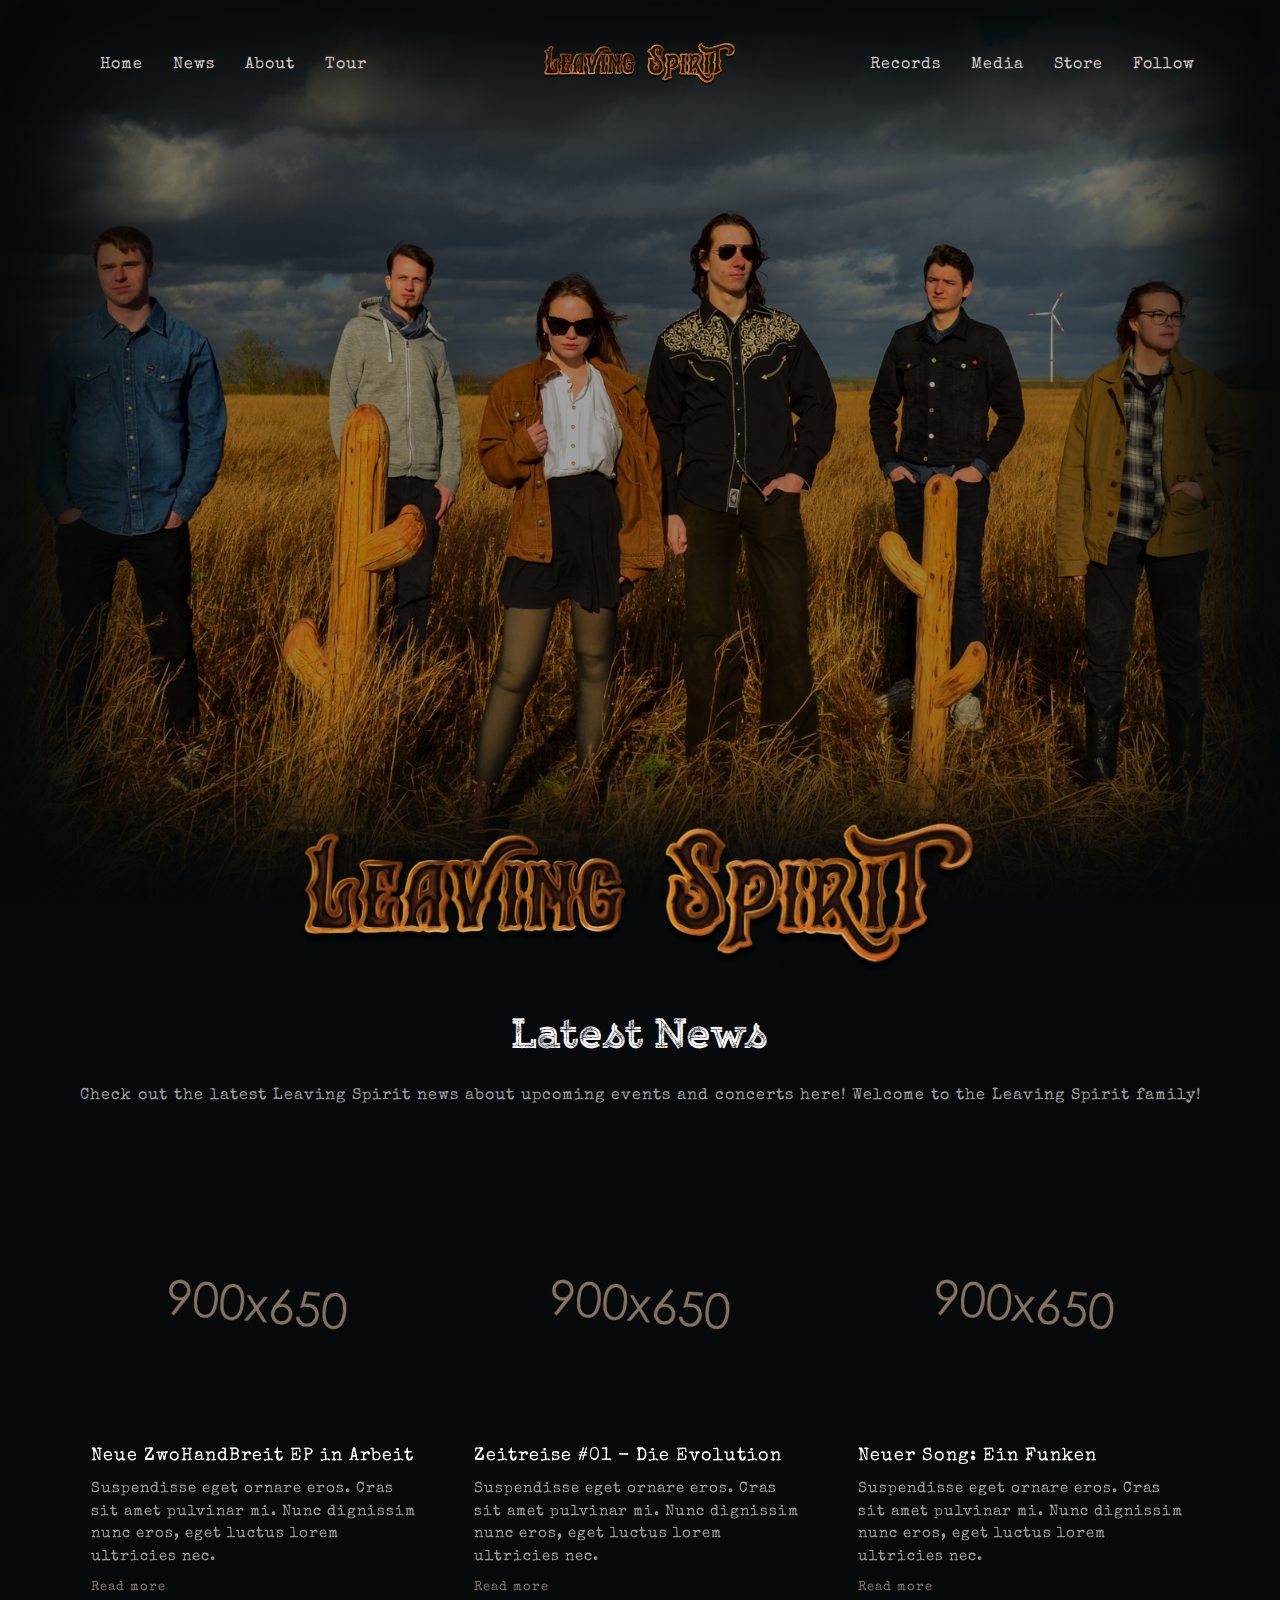
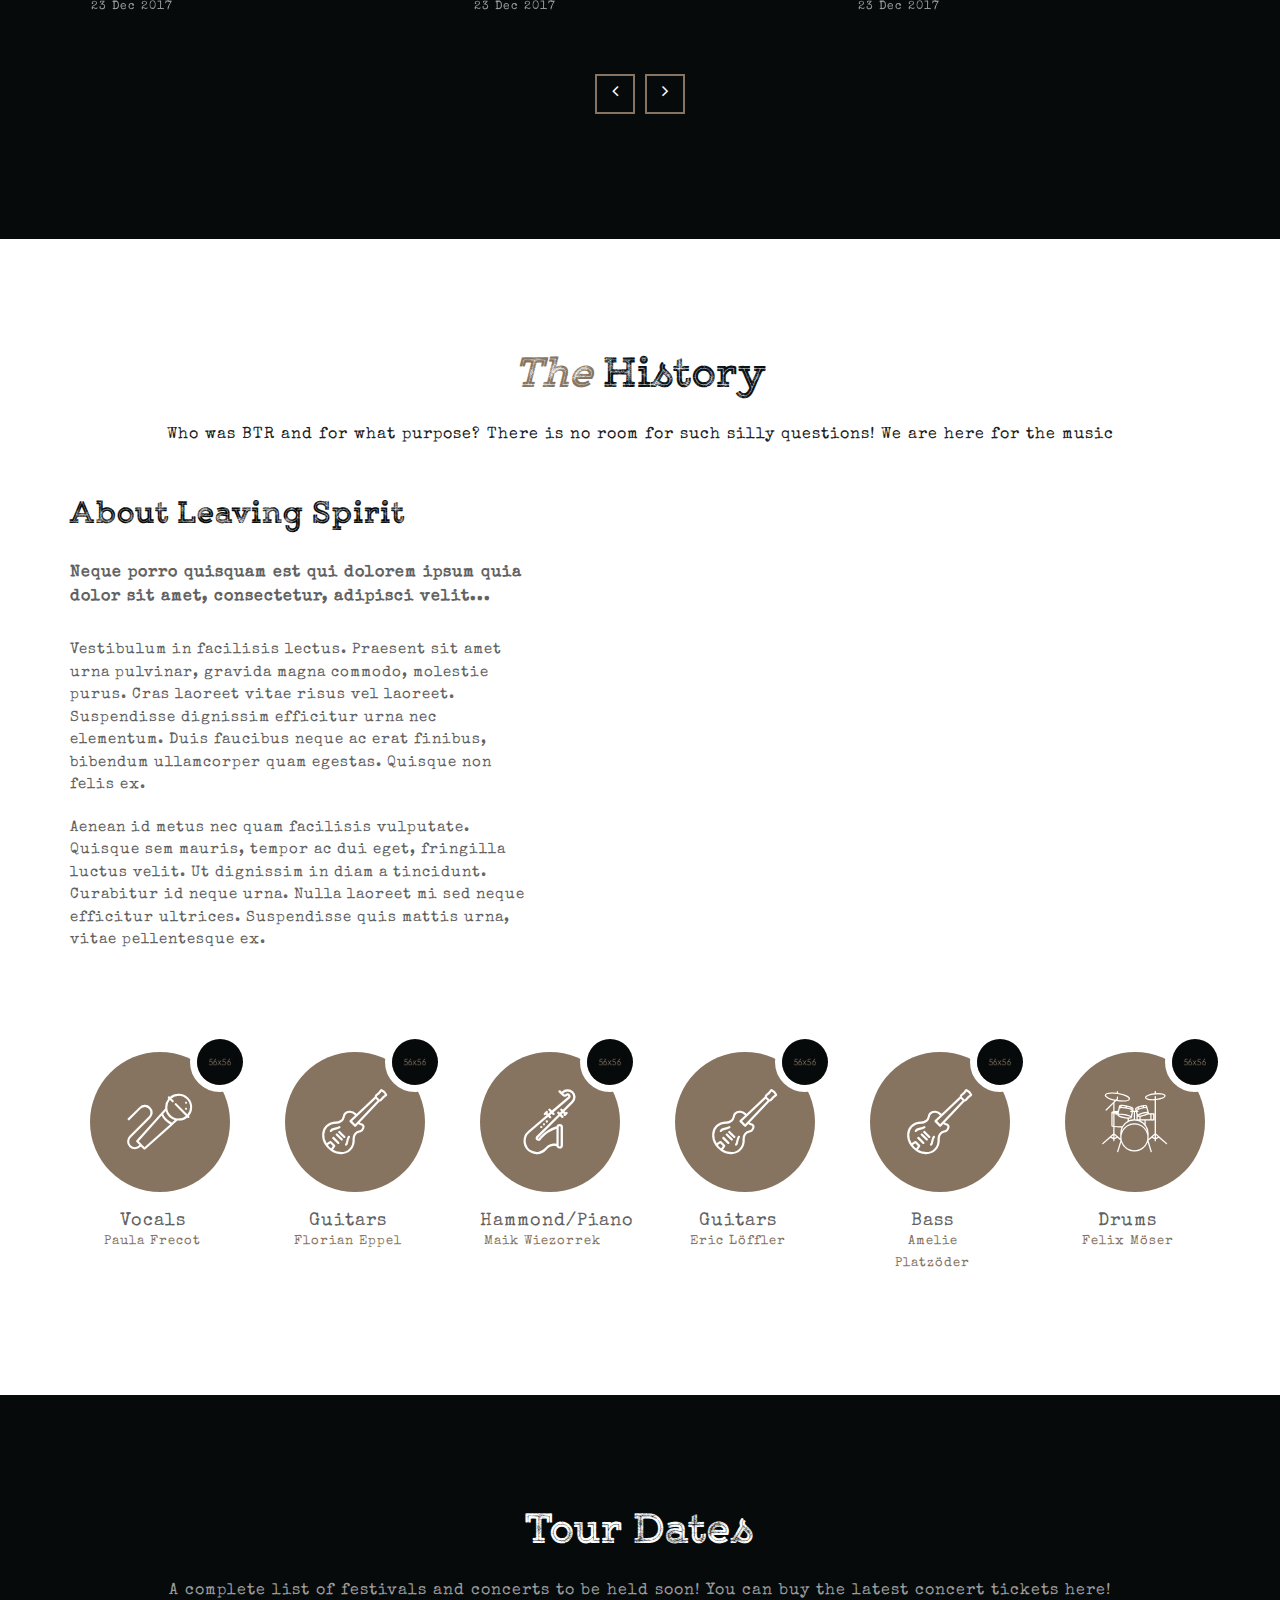
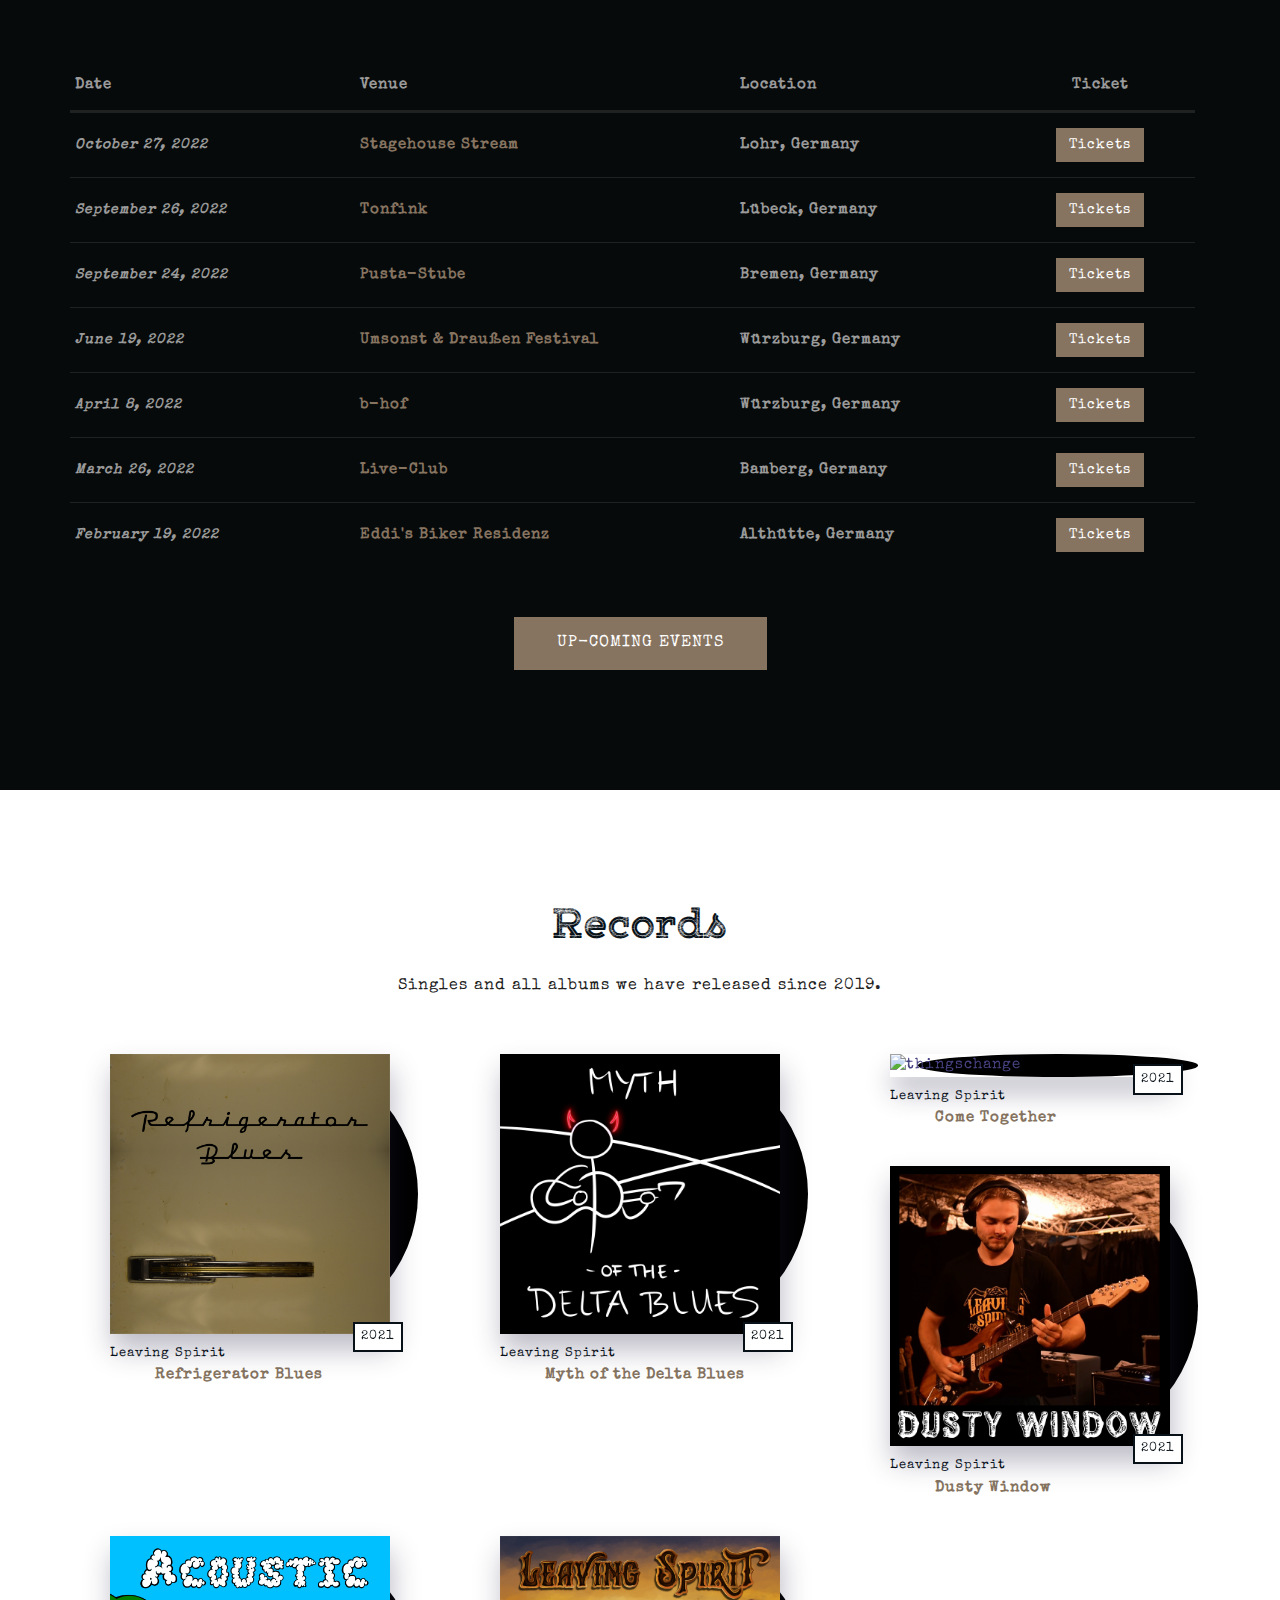
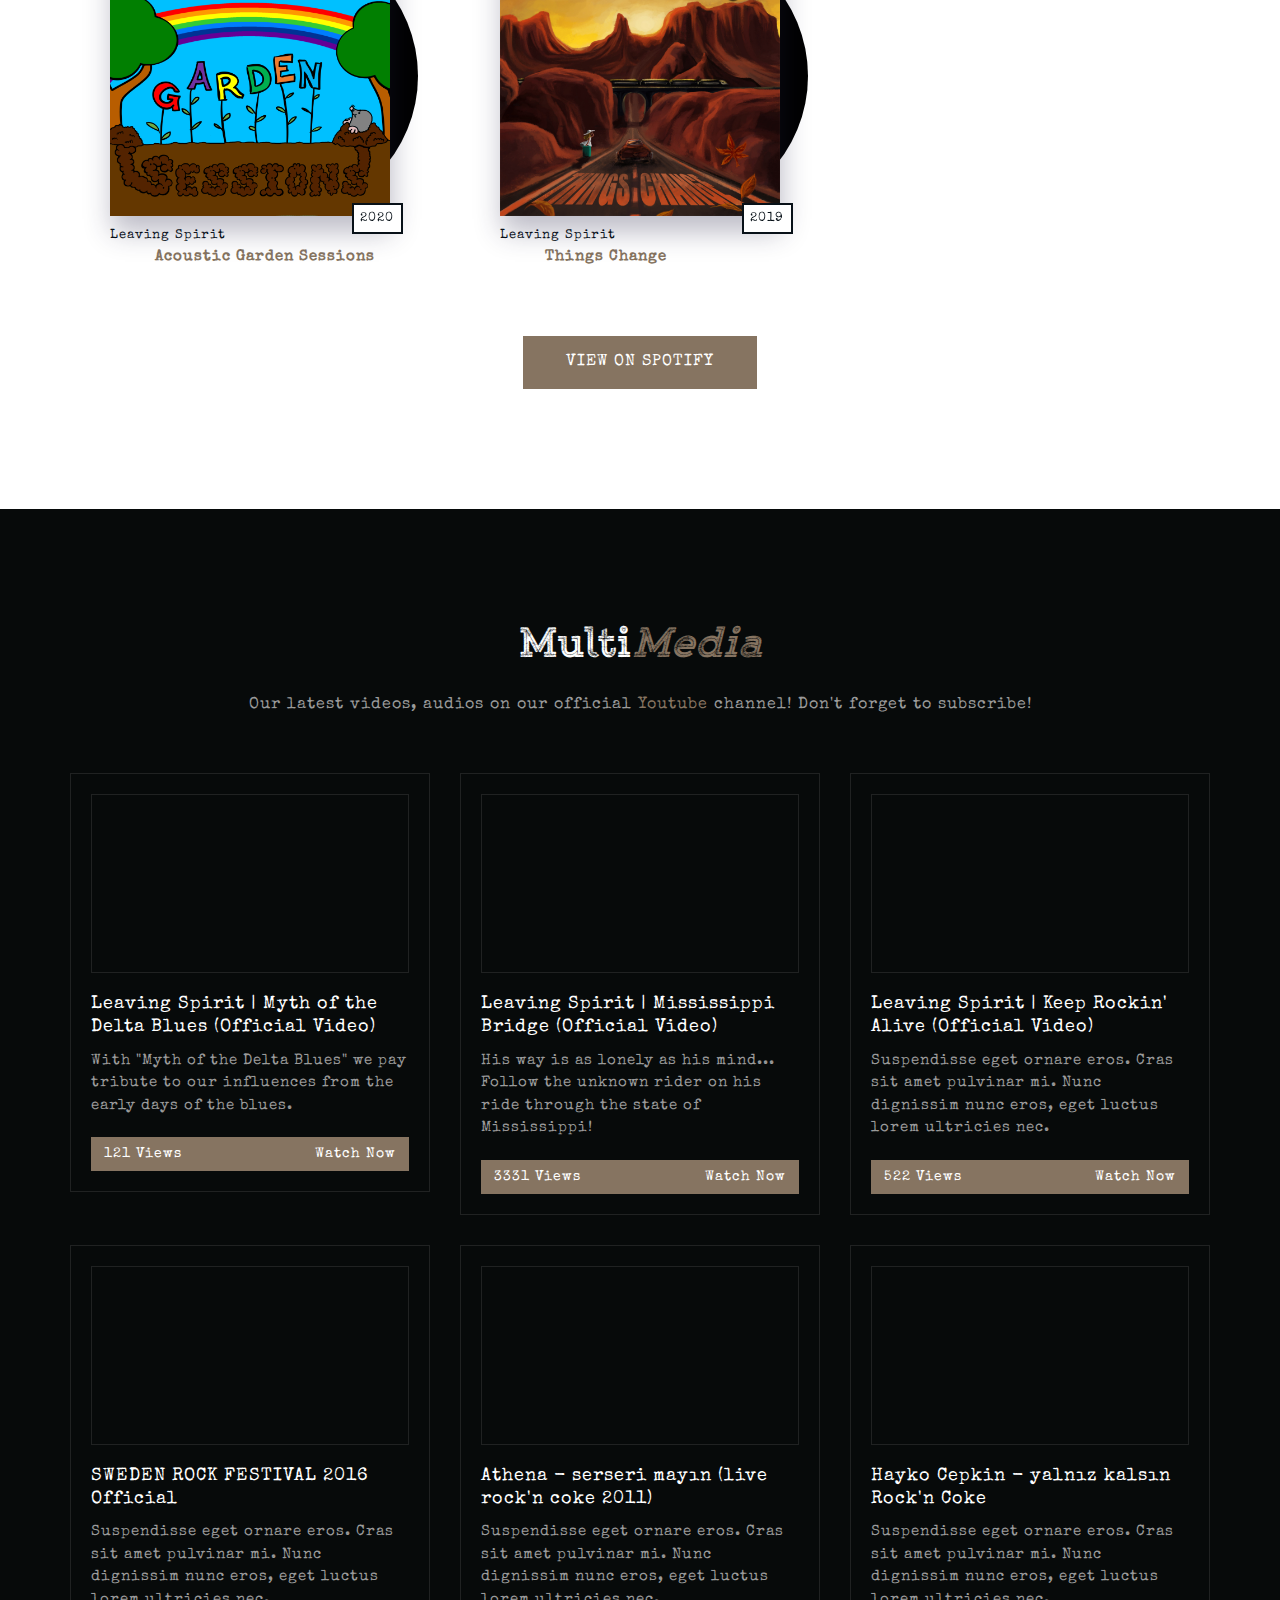
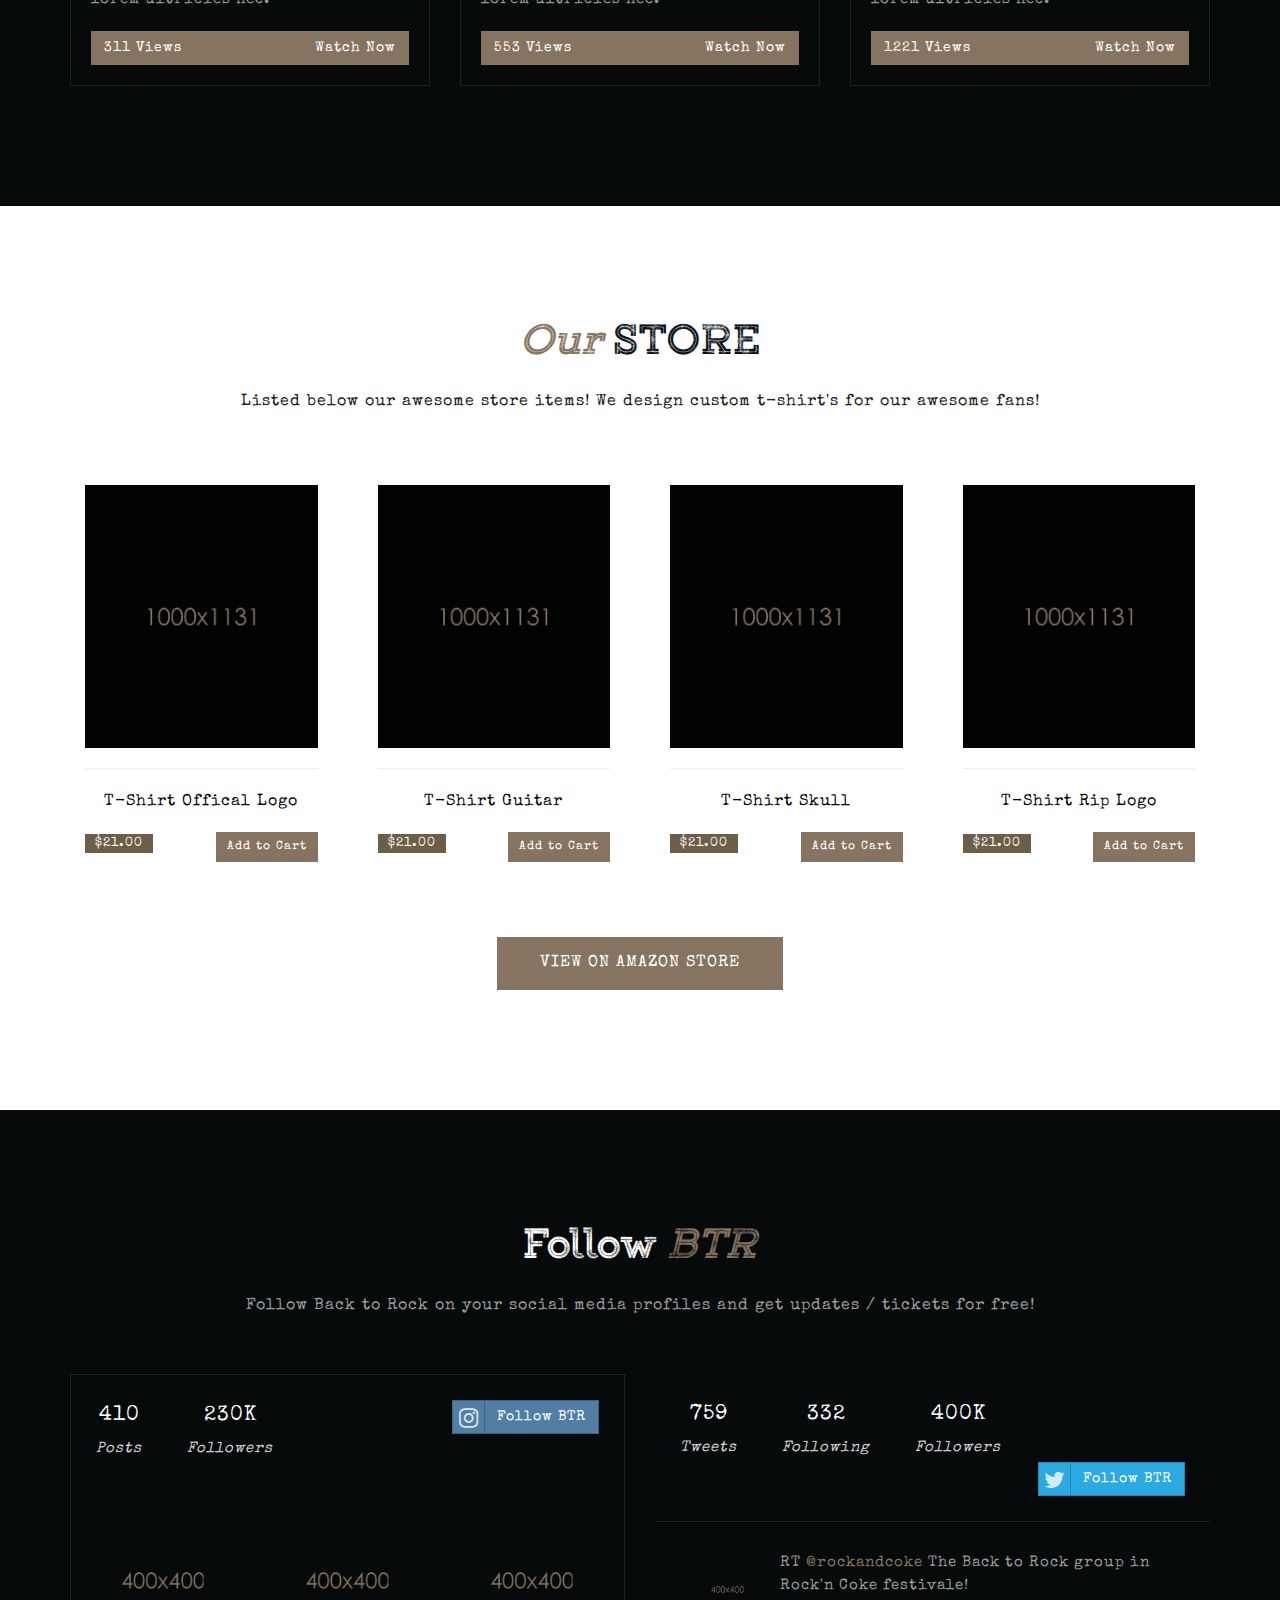
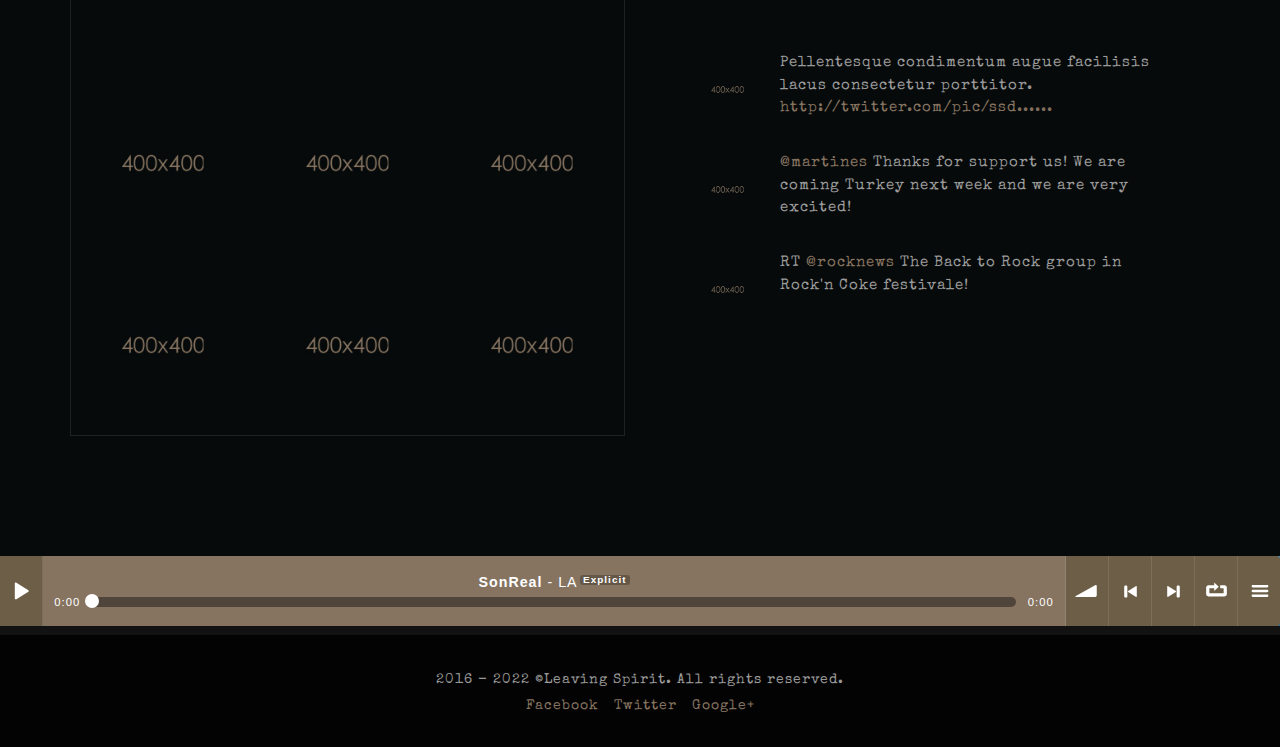
==== commit 29a4ba8b: "minor changes" ====
--- a/home.html
+++ b/home.html
@@ -256,36 +256,54 @@
 			  <table class="table row">
 			    <thead>
 			      <tr>
-			        <th class="col-md-2">Date</th>
-			        <th class="col-md-6">Venue</th>
-			        <th class="col-md-2">Location</th>
+			        <th class="col-md-3">Date</th>
+			        <th class="col-md-4">Venue</th>
+			        <th class="col-md-3">Location</th>
 			        <th class="col-md-2 text-center">Ticket</th>
 			      </tr>
 			    </thead>
 			    <tbody>
 			      <tr>
-			        <td class="col-md-2 tour-date">October 27, 2022</td>
-			        <td class="col-md-6"><a href="#">Stagehouse Stream</a></td>
-			        <td class="col-md-2">Lohr, Germany</td>
+			        <td class="col-md-3 tour-date">October 27, 2022</td>
+			        <td class="col-md-4"><a href="#">Stagehouse Stream</a></td>
+			        <td class="col-md-3">Lohr, Germany</td>
+			        <td class="col-md-2 ticket-button text-center"><a href="#" class="btn btn-primary">Tickets</a></td>
+			      </tr>
+			      <tr>
+			        <td class="col-md-3 tour-date">September 26, 2022</td>
+			        <td class="col-md-4"><a href="#">Tonfink</a></td>
+			        <td class="col-md-3">Lübeck, Germany</td>
+			        <td class="col-md-2 ticket-button text-center"><a href="#" class="btn btn-primary">Tickets</a></td>
+			      </tr>
+			      <tr>
+			        <td class="col-md-3 tour-date">September 24, 2022</td>
+			        <td class="col-md-4"><a href="#">Pusta-Stube</a></td>
+			        <td class="col-md-3">Bremen, Germany</td>
+			        <td class="col-md-2 ticket-button text-center"><a href="#" class="btn btn-primary">Tickets</a></td>
+			      </tr>
+			      <tr>
+			        <td class="col-md-3 tour-date">June 19, 2022</td>
+			        <td class="col-md-4"><a href="#">Umsonst & Draußen Festival</a></td>
+			        <td class="col-md-3">Würzburg, Germany</td>
 			        <td class="col-md-2 ticket-button text-center"><a href="#" class="btn btn-primary">Tickets</a></td>
 			      </tr>
 			       <tr>
-			        <td class="col-md-2 tour-date">April 8, 2022</td>
-			        <td class="col-md-6">b-hof</td>
-			        <td class="col-md-2">Würzburg, Germany</td>
+			        <td class="col-md-3 tour-date">April 8, 2022</td>
+			        <td class="col-md-4"><a href="#">b-hof</a></td>
+			        <td class="col-md-3">Würzburg, Germany</td>
 			        <td class="col-md-2 ticket-button text-center"><a href="#" class="btn btn-primary">Tickets</a></td>
 			      </tr>
 			      <tr>
-			        <td class="col-md-2 tour-date">March 26, 2022</td>
-			        <td class="col-md-6"><a href="#">Live-Club</a></td>
-			        <td class="col-md-2">Bamberg, Germany</td>
+			        <td class="col-md-3 tour-date">March 26, 2022</td>
+			        <td class="col-md-4"><a href="#">Live-Club</a></td>
+			        <td class="col-md-3">Bamberg, Germany</td>
 			        <td class="col-md-2 ticket-button text-center"><a href="#" class="btn btn-primary">Tickets</a></td>
 			      </tr>
 			      
 			      <tr>
-			        <td class="col-md-2 tour-date">February 19, 2022</td>
-			        <td class="col-md-6">Eddi's Biker Residenz</td>
-			        <td class="col-md-2">Althütte, Germany</td>
+			        <td class="col-md-3 tour-date">February 19, 2022</td>
+			        <td class="col-md-4"><a href="#">Eddi's Biker Residenz</a></td>
+			        <td class="col-md-3">Althütte, Germany</td>
 			        <td class="col-md-2 ticket-button text-center"><a href="#" class="btn btn-primary">Tickets</a></td>
 			      </tr>
 			      
--- a/style.css
+++ b/style.css
@@ -868,6 +868,7 @@
 }
 
 .year {
+    background-color: #ffffff;
     font-size: 0.85em;
     position: absolute;
     z-index: 10;
@@ -1226,7 +1227,7 @@
     vertical-align: middle;
     border-top-color: rgba(255, 255, 255, 0.1);
     font-weight: bold;
-    padding: 15px 10px;
+    padding: 15px 20px;
     color:#9a9a9a;
 }
 
@@ -1237,7 +1238,7 @@
 
 .tour-date {
     font-style: italic;
-    font-size: 13px;
+    font-size: 14px;
 }
 
 hr.custom {
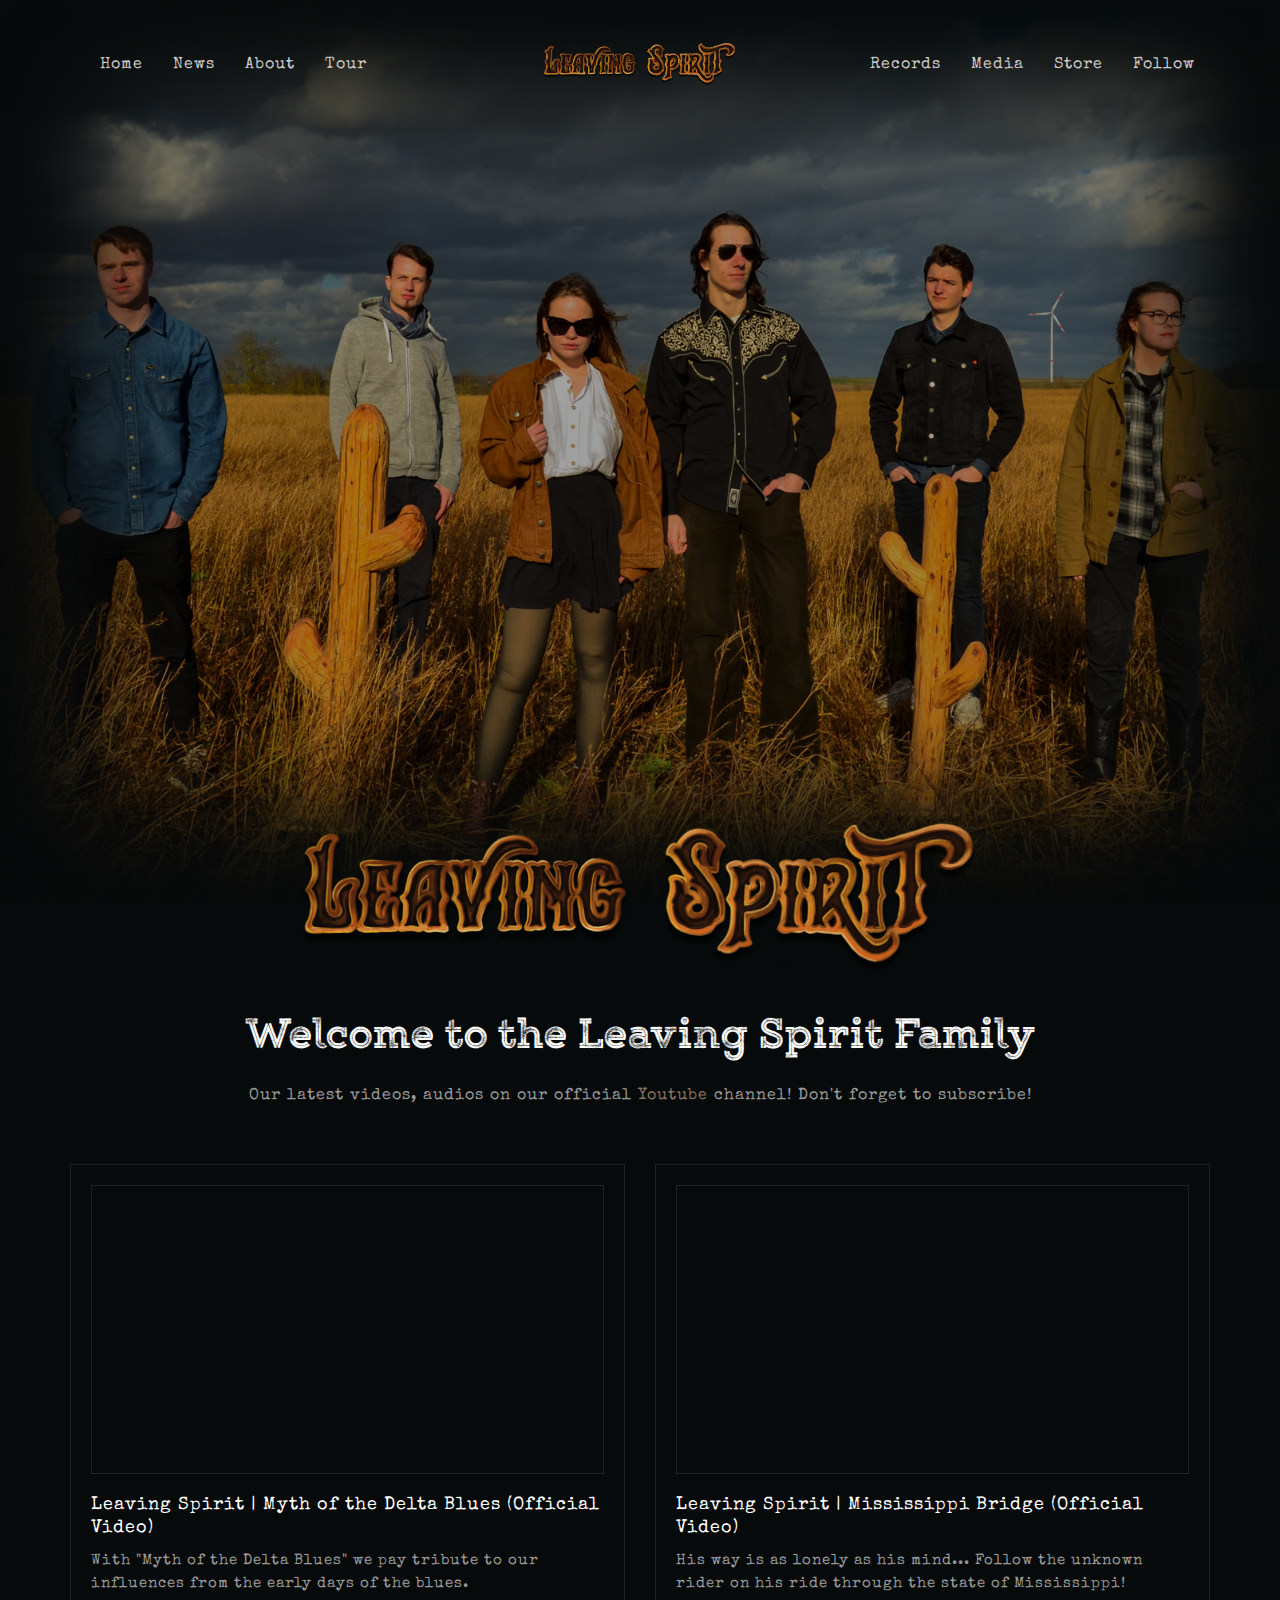
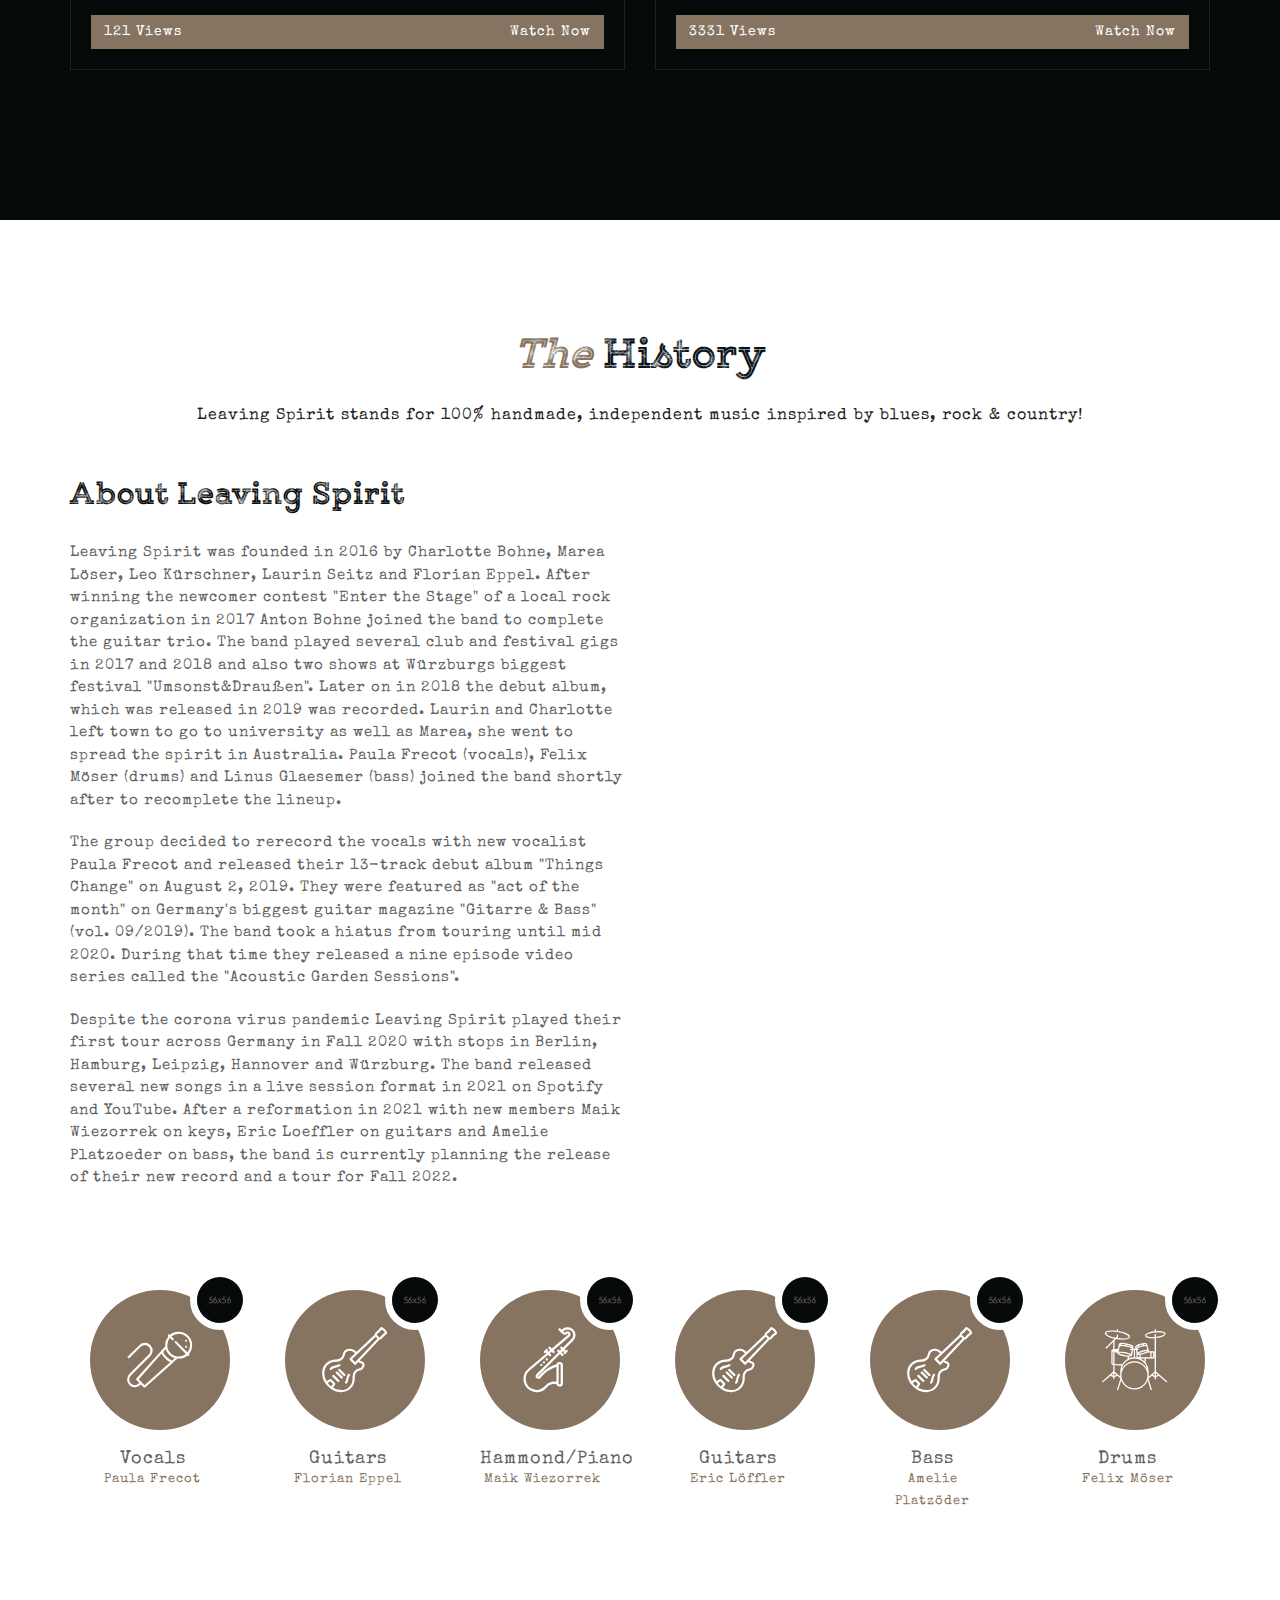
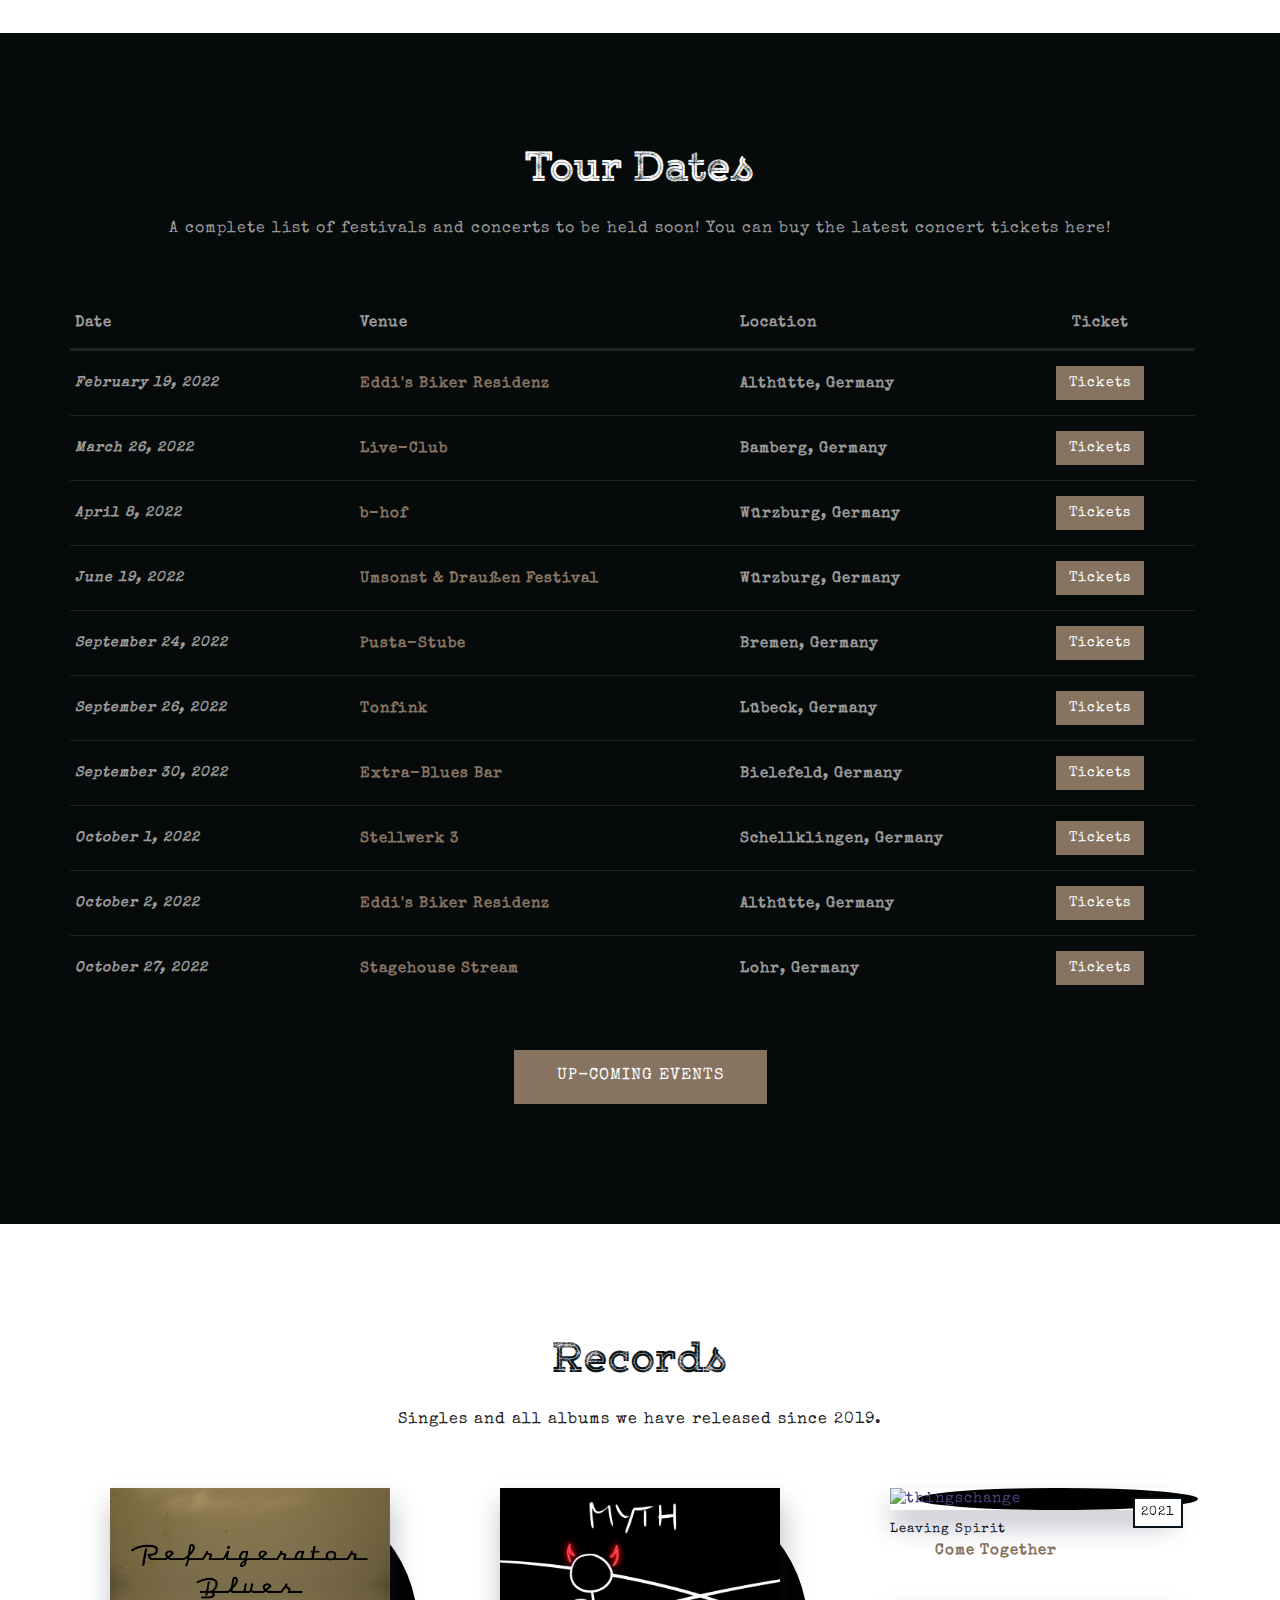
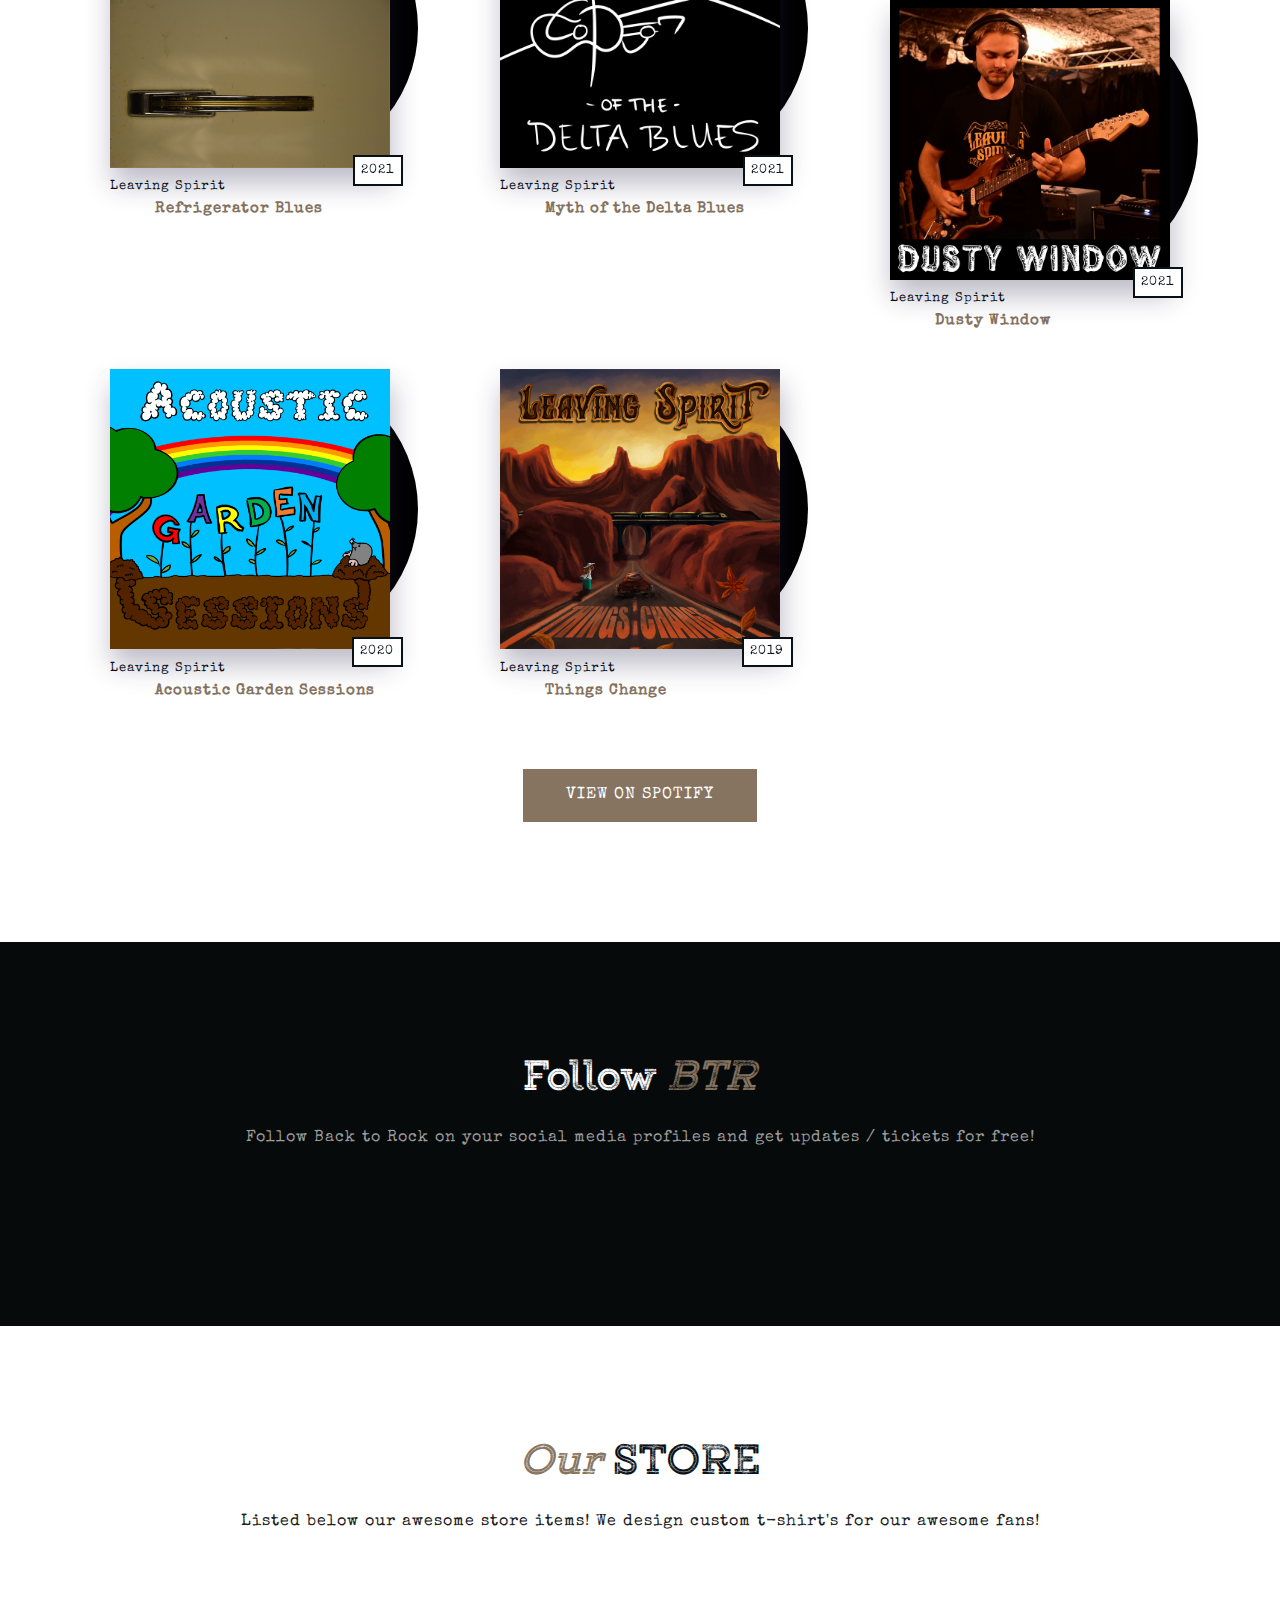
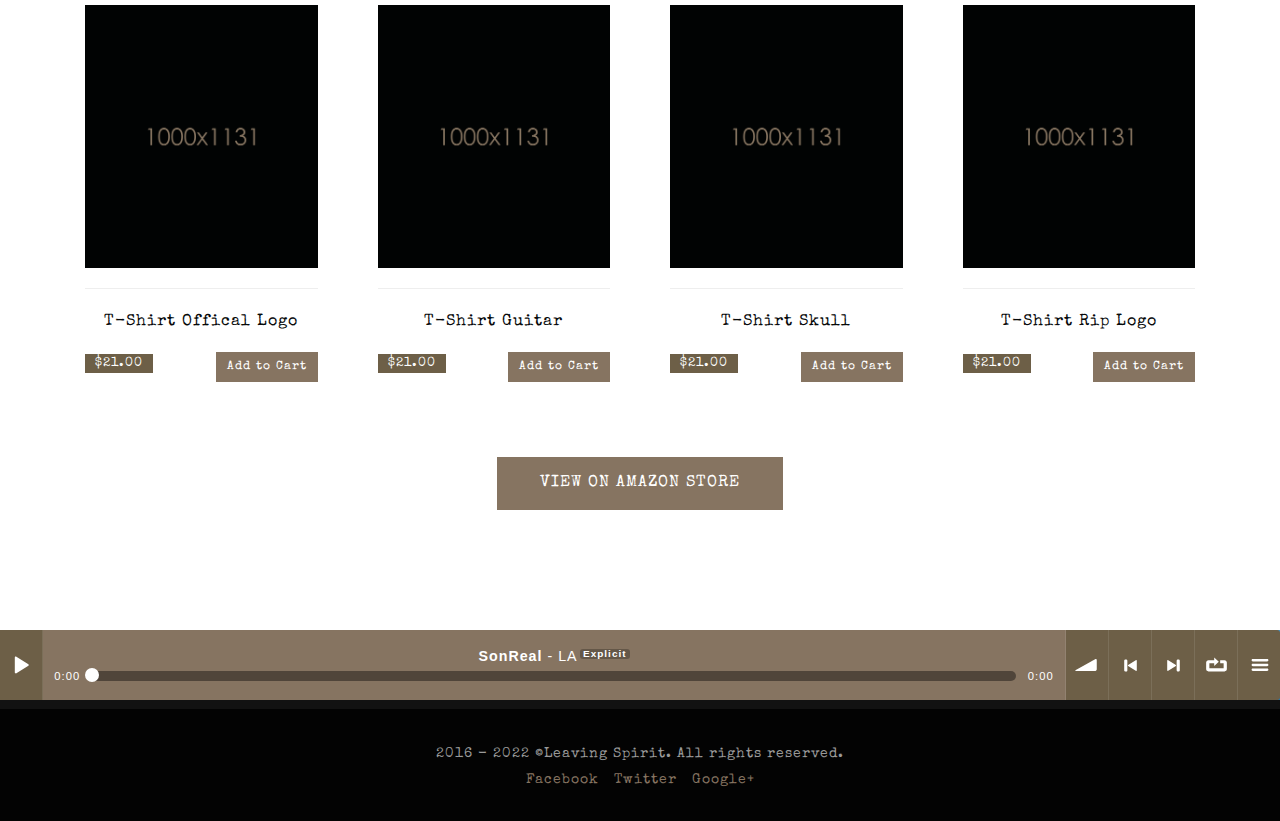
==== commit 73fc2004: "lots of things updated" ====
--- a/home.html
+++ b/home.html
@@ -80,351 +80,16 @@
 		</div>
 	</section><!-- end section -->	
 
-	<section id="news" class="section">
-		<div class="container">
-			<div class="section-title text-center clearfix">
-				<h2>Latest News</h2>
-				<p>Check out the latest Leaving Spirit news about upcoming events and concerts here! Welcome to the Leaving Spirit family!</p>
-			</div><!-- end title -->
-
-			<div class="owl-carousel owl-theme hover06">
-				<div class="item-carousel">
-					<div class="blog-box">
-						<figure class="media-element">
-							<img src="upload/blog_01.jpg" alt="" class="img-responsive">
-						</figure><!-- end media -->
-						<div class="blog-title">
-							<h3><a href="single.html" title="">Neue ZwoHandBreit EP in Arbeit</a></h3>
-							<p>Suspendisse eget ornare eros. Cras sit amet pulvinar mi. Nunc dignissim nunc eros, eget luctus lorem ultricies nec. </p>
-							<a href="single.html" title="" class="readmore">Read more</a>
-							<small class="blog-date">23 Dec 2017</small>
-						</div><!-- end blog-title -->
-					</div><!-- end blog-box -->
-				</div><!-- end col -->
-
-				<div class="item-carousel">
-					<div class="blog-box">
-						<figure class="media-element">
-							<img src="upload/blog_02.jpg" alt="" class="img-responsive">
-						</figure><!-- end media -->
-						<div class="blog-title">
-							<h3><a href="single.html" title="">Zeitreise #01 - Die Evolution</a></h3>
-							<p>Suspendisse eget ornare eros. Cras sit amet pulvinar mi. Nunc dignissim nunc eros, eget luctus lorem ultricies nec. </p>
-							<a href="single.html" title="" class="readmore">Read more</a>
-							<small class="blog-date">23 Dec 2017</small>
-						</div><!-- end blog-title -->
-					</div><!-- end blog-box -->
-				</div><!-- end col -->
-
-				<div class="item-carousel">
-					<div class="blog-box">
-						<figure class="media-element">
-							<img src="upload/blog_03.jpg" alt="" class="img-responsive">
-						</figure><!-- end media -->
-						<div class="blog-title">
-							<h3><a href="single.html" title="">Neuer Song: Ein Funken</a></h3>
-							<p>Suspendisse eget ornare eros. Cras sit amet pulvinar mi. Nunc dignissim nunc eros, eget luctus lorem ultricies nec. </p>
-							<a href="single.html" title="" class="readmore">Read more</a>
-							<small class="blog-date">23 Dec 2017</small>
-						</div><!-- end blog-title -->
-					</div><!-- end blog-box -->
-				</div><!-- end col -->
-
-				<div class="item-carousel">
-					<div class="blog-box">
-						<figure class="media-element">
-							<img src="upload/blog_03.jpg" alt="" class="img-responsive">
-						</figure><!-- end media -->
-						<div class="blog-title">
-							<h3><a href="single.html" title="">Neuer Song: Ein Funken Hoffnung</a></h3>
-							<p>Suspendisse eget ornare eros. Cras sit amet pulvinar mi. Nunc dignissim nunc eros, eget luctus lorem ultricies nec. </p>
-							<a href="single.html" title="" class="readmore">Read more</a>
-							<small class="blog-date">23 Dec 2017</small>
-						</div><!-- end blog-title -->
-					</div><!-- end blog-box -->
-				</div><!-- end col -->
-			</div><!-- end row -->
-		</div><!-- end container -->
-	</section><!-- end section -->
-
-	<section id="about" class="section wb">
-		<div class="container">
-			<div class="section-title text-center clearfix">
-				<h2><i>The</i> History</h2>
-				<p>Who was BTR and for what purpose? There is no room for such silly questions! We are here for the music</p>
-			</div><!-- end title -->
-
-			<div class="row">
-				<div class="col-md-5">
-					<div class="section-small-title clearfix">
-						<h2>About Leaving Spirit</h2>
-						<p>Neque porro quisquam est qui dolorem ipsum quia dolor sit amet, consectetur, adipisci velit...</p>
-					</div><!-- end title -->
-
-					<p> Vestibulum in facilisis lectus. Praesent sit amet urna pulvinar, gravida magna commodo, molestie purus. Cras laoreet vitae risus vel laoreet. Suspendisse dignissim efficitur urna nec elementum. Duis faucibus neque ac erat finibus, bibendum ullamcorper quam egestas. Quisque non felis ex.</p>
-
-					<p>Aenean id metus nec quam facilisis vulputate. Quisque sem mauris, tempor ac dui eget, fringilla luctus velit. Ut dignissim in diam a tincidunt. Curabitur id neque urna. Nulla laoreet mi sed neque efficitur ultrices. Suspendisse quis mattis urna, vitae pellentesque ex. </p>
-				</div><!-- end col -->
-
-				<div class="col-md-7">
-					<div class="home-video">
-						<iframe class="videoframe" width="560" height="315" src="https://www.youtube.com/embed/LOETkpsoUOw"></iframe>
-					</div><!-- end video -->
-				</div><!-- end col -->
-			</div><!-- end row -->
-
-			<hr class="invis">
-
-			<div class="row">
-				<div class="col-md-2">
-					<div class="teambox clearfix">
-						<div class="member">
-							<img src="upload/member_01.jpg" alt="" class="alignleft">
-							<i class="flaticon-karaoke"></i>
-						</div>
-						<h4>Vocals</h4>
-						<small>Paula Frecot</small>
-					</div><!-- end teambox -->
-				</div><!-- end col -->
-
-				<div class="col-md-2">
-					<div class="teambox clearfix">
-						<div class="member">
-							<img src="upload/member_03.jpg" alt="" class="alignleft">
-							<i class="flaticon-electric-guitar"></i>
-						</div>
-						<h4>Guitars</h4>
-						<small>Florian Eppel</small>
-					</div><!-- end teambox -->
-				</div><!-- end col -->
-
-				<div class="col-md-2">
-					<div class="teambox clearfix">
-						<div class="member">
-							<img src="upload/member_02.jpg" alt="" class="alignleft">
-							<i class="flaticon-saxophone"></i>
-						</div>
-						<h4>Hammond/Piano</h4>
-						<small>Maik Wiezorrek</small>
-					</div><!-- end teambox -->
-				</div><!-- end col -->
-
-				<div class="col-md-2">
-					<div class="teambox clearfix">
-						<div class="member">
-							<img src="upload/member_03.jpg" alt="" class="alignleft">
-							<i class="flaticon-electric-guitar"></i>
-						</div>
-						<h4>Guitars</h4>
-						<small>Eric Löffler</small>
-					</div><!-- end teambox -->
-				</div><!-- end col -->
-
-				<div class="col-md-2">
-					<div class="teambox clearfix">
-						<div class="member">
-							<img src="upload/member_03.jpg" alt="" class="alignleft">
-							<i class="flaticon-electric-guitar"></i>
-						</div>
-						<h4>Bass</h4>
-						<small>Amelie Platzöder</small>
-					</div><!-- end teambox -->
-				</div><!-- end col -->
-
-				<div class="col-md-2">
-					<div class="teambox clearfix">
-						<div class="member">
-							<img src="upload/member_04.jpg" alt="" class="alignleft">
-							<i class="flaticon-drum-set"></i>
-						</div>
-						<h4>Drums</h4>
-						<small>Felix Möser</small>
-					</div><!-- end teambox -->
-				</div><!-- end col -->
-			</div><!-- end row -->
-		</div><!-- end container -->
-	</section><!-- end section -->
-
-	<section id="tour" class="section">
-		<div class="container">
-			<div class="section-title text-center clearfix">
-				<h2>Tour Dates</h2>
-				<p>A complete list of festivals and concerts to be held soon! You can buy the latest concert tickets here!</p>
-			</div><!-- end title -->
-
-			<div class="tour-table table-responsive">
-			  <table class="table row">
-			    <thead>
-			      <tr>
-			        <th class="col-md-3">Date</th>
-			        <th class="col-md-4">Venue</th>
-			        <th class="col-md-3">Location</th>
-			        <th class="col-md-2 text-center">Ticket</th>
-			      </tr>
-			    </thead>
-			    <tbody>
-			      <tr>
-			        <td class="col-md-3 tour-date">October 27, 2022</td>
-			        <td class="col-md-4"><a href="#">Stagehouse Stream</a></td>
-			        <td class="col-md-3">Lohr, Germany</td>
-			        <td class="col-md-2 ticket-button text-center"><a href="#" class="btn btn-primary">Tickets</a></td>
-			      </tr>
-			      <tr>
-			        <td class="col-md-3 tour-date">September 26, 2022</td>
-			        <td class="col-md-4"><a href="#">Tonfink</a></td>
-			        <td class="col-md-3">Lübeck, Germany</td>
-			        <td class="col-md-2 ticket-button text-center"><a href="#" class="btn btn-primary">Tickets</a></td>
-			      </tr>
-			      <tr>
-			        <td class="col-md-3 tour-date">September 24, 2022</td>
-			        <td class="col-md-4"><a href="#">Pusta-Stube</a></td>
-			        <td class="col-md-3">Bremen, Germany</td>
-			        <td class="col-md-2 ticket-button text-center"><a href="#" class="btn btn-primary">Tickets</a></td>
-			      </tr>
-			      <tr>
-			        <td class="col-md-3 tour-date">June 19, 2022</td>
-			        <td class="col-md-4"><a href="#">Umsonst & Draußen Festival</a></td>
-			        <td class="col-md-3">Würzburg, Germany</td>
-			        <td class="col-md-2 ticket-button text-center"><a href="#" class="btn btn-primary">Tickets</a></td>
-			      </tr>
-			       <tr>
-			        <td class="col-md-3 tour-date">April 8, 2022</td>
-			        <td class="col-md-4"><a href="#">b-hof</a></td>
-			        <td class="col-md-3">Würzburg, Germany</td>
-			        <td class="col-md-2 ticket-button text-center"><a href="#" class="btn btn-primary">Tickets</a></td>
-			      </tr>
-			      <tr>
-			        <td class="col-md-3 tour-date">March 26, 2022</td>
-			        <td class="col-md-4"><a href="#">Live-Club</a></td>
-			        <td class="col-md-3">Bamberg, Germany</td>
-			        <td class="col-md-2 ticket-button text-center"><a href="#" class="btn btn-primary">Tickets</a></td>
-			      </tr>
-			      
-			      <tr>
-			        <td class="col-md-3 tour-date">February 19, 2022</td>
-			        <td class="col-md-4"><a href="#">Eddi's Biker Residenz</a></td>
-			        <td class="col-md-3">Althütte, Germany</td>
-			        <td class="col-md-2 ticket-button text-center"><a href="#" class="btn btn-primary">Tickets</a></td>
-			      </tr>
-			      
-			    </tbody>
-			  </table>
-			</div><!-- end tour-table -->
-
-			<div class="section-button text-center">
-				<a href="#" class="btn btn-primary btn-lg">UP-COMING EVENTS</a>
-			</div>
-		</div><!-- end container -->
-	</section><!-- end section -->
-
-	<section id="albums" class="section wb">
-		<div class="container">
-			<div class="section-title text-center clearfix">
-				<h2>Records</h2>
-				<p>Singles and all albums we have released since 2019.</p>
-			</div><!-- end title -->
-
-			<div class="row albume-wrapper">
-				<div class="col-md-4 col-sm-6 m30">
-					<div class="grid__item">
-						<a class="grid__link" href="#album-1">
-							<div class="img-wrap img-wrap--grid">
-								<svg class="lp lp--grid"></svg>
-								<img class="img img--grid" src="images/refrigeratorblues.jpg" alt="refrigeratorblues" />
-							</div>
-							<span class="year">2021</span>
-							<h2 class="artist">Leaving Spirit</h2>
-							<h3 class="title">Refrigerator Blues</h3>
-						</a>
-					</div>
-				</div><!-- end col -->
-
-				<div class="col-md-4 col-sm-6 m30">
-					<div class="grid__item">
-						<a class="grid__link" href="#album-1">
-							<div class="img-wrap img-wrap--grid">
-								<svg class="lp lp--grid"></svg>
-								<img class="img img--grid" src="images/mythofthedeltablues.jpg" alt="mythofthedeltablues" />
-							</div>
-							<span class="year">2021</span>
-							<h2 class="artist">Leaving Spirit</h2>
-							<h3 class="title">Myth of the Delta Blues</h3>
-						</a>
-					</div>
-				</div><!-- end col -->
-
-				<div class="col-md-4 col-sm-6 m30">
-					<div class="grid__item">
-						<a class="grid__link" href="#album-1">
-							<div class="img-wrap img-wrap--grid">
-								<svg class="lp lp--grid"></svg>
-								<img class="img img--grid" src="images/cometogether.jpg" alt="thingschange" />
-							</div>
-							<span class="year">2021</span>
-							<h2 class="artist">Leaving Spirit</h2>
-							<h3 class="title">Come Together</h3>
-						</a>
-					</div>
-				</div><!-- end col -->
-
-				<div class="col-md-4 col-sm-6 m30">
-					<div class="grid__item">
-						<a class="grid__link" href="#album-1">
-							<div class="img-wrap img-wrap--grid">
-								<svg class="lp lp--grid"></svg>
-								<img class="img img--grid" src="images/dustywindow.jpg" alt="album1" />
-							</div>
-							<span class="year">2021</span>
-							<h2 class="artist">Leaving Spirit</h2>
-							<h3 class="title">Dusty Window</h3>
-						</a>
-					</div>
-				</div><!-- end col -->
-
-				<div class="col-md-4 col-sm-6 m30">
-					<div class="grid__item">
-						<a class="grid__link" href="#album-1">
-							<div class="img-wrap img-wrap--grid">
-								<svg class="lp lp--grid"></svg>
-								<img class="img img--grid" src="images/acousticgardensessions.jpg" alt="album1" />
-							</div>
-							<span class="year">2020</span>
-							<h2 class="artist">Leaving Spirit</h2>
-							<h3 class="title">Acoustic Garden Sessions</h3>
-						</a>
-					</div>
-				</div><!-- end col -->
-
-				<div class="col-md-4 col-sm-6 m30">
-					<div class="grid__item">
-						<a class="grid__link" href="#album-1">
-							<div class="img-wrap img-wrap--grid">
-								<svg class="lp lp--grid"></svg>
-								<img class="img img--grid" src="images/thingschange.jpg" alt="thingschange" />
-							</div>
-							<span class="year">2019</span>
-							<h2 class="artist">Leaving Spirit</h2>
-							<h3 class="title">Things Change</h3>
-						</a>
-					</div>
-				</div><!-- end col -->
-			</div><!-- end row -->
-
-			<div class="section-button text-center">
-				<a href="https://open.spotify.com/artist/1rxtBMjRYbUsgjLFnhjmp0" class="btn btn-primary btn-lg">VIEW ON SPOTIFY</a>
-			</div>
-		</div><!-- end container -->
-	</section><!-- end section -->
 
 	<section id="media" class="section">
 		<div class="container">
 			<div class="section-title text-center clearfix">
-				<h2>Multi<i>Media</i></h2>
+				<h2>Welcome to the Leaving Spirit Family</h2>
 				<p>Our latest videos, audios on our official <a href="https://youtube.com/leavingspirit">Youtube</a> channel! Don't forget to subscribe!</p>
 			</div><!-- end title -->
 
 			<div class="row video-wrapper">
-				<div class="col-md-4 m30">
+				<div class="col-md-6 m30">
 					<div class="blog-box">
 						<div class="home-video videobox clearfix">
 							<iframe class="videoframe" width="560" height="315" src="https://www.youtube.com/embed/LOETkpsoUOw"></iframe>
@@ -440,7 +105,7 @@
 					</div><!-- end blog-box -->
 				</div><!-- end col -->
 
-				<div class="col-md-4 m30">
+				<div class="col-md-6 m30">
 					<div class="blog-box">
 						<div class="home-video videobox clearfix">
 							<iframe class="videoframe" width="560" height="315" src="https://www.youtube.com/embed/w2ofVmkzveo"></iframe>
@@ -456,72 +121,312 @@
 					</div><!-- end blog-box -->
 				</div><!-- end col -->
 
-				<div class="col-md-4 m30">
-					<div class="blog-box">
-						<div class="home-video videobox clearfix">
-							<iframe class="videoframe" width="560" height="315" src="https://www.youtube.com/embed/4mIR_YeK5Rc"></iframe>
-						</div><!-- end media -->
-						<div class="blog-title">
-							<h3><a href="single.html" title="">Leaving Spirit | Keep Rockin' Alive (Official Video)</a></h3>
-							<p>Suspendisse eget ornare eros. Cras sit amet pulvinar mi. Nunc dignissim nunc eros, eget luctus lorem ultricies nec. </p>
-							<a href="single.html" title="" class="btn btn-primary btn-block clearfix">
-								<span class="pull-left">522 Views</span>
-								<span class="pull-right">Watch Now</span>
-							</a>
-						</div><!-- end blog-title -->
-					</div><!-- end blog-box -->
-				</div><!-- end col -->
-
-				<div class="col-md-4">
-					<div class="blog-box">
-						<div class="home-video videobox clearfix">
-							<iframe class="videoframe" width="560" height="315" src="https://www.youtube.com/embed/6ek2P7kKA04"></iframe>
-						</div><!-- end media -->
-						<div class="blog-title">
-							<h3><a href="single.html" title="">SWEDEN ROCK FESTIVAL 2016 Official</a></h3>
-							<p>Suspendisse eget ornare eros. Cras sit amet pulvinar mi. Nunc dignissim nunc eros, eget luctus lorem ultricies nec. </p>
-							<a href="single.html" title="" class="btn btn-primary btn-block clearfix">
-								<span class="pull-left">311 Views</span>
-								<span class="pull-right">Watch Now</span>
-							</a>
-						</div><!-- end blog-title -->
-					</div><!-- end blog-box -->
-				</div><!-- end col -->
-
-				<div class="col-md-4">
-					<div class="blog-box">
-						<div class="home-video videobox clearfix">
-							<iframe class="videoframe" width="560" height="315" src="https://www.youtube.com/embed/e3UITlsHg4k"></iframe>
-						</div><!-- end media -->
-						<div class="blog-title">
-							<h3><a href="single.html" title="">Athena - serseri mayın (live rock'n coke 2011)</a></h3>
-							<p>Suspendisse eget ornare eros. Cras sit amet pulvinar mi. Nunc dignissim nunc eros, eget luctus lorem ultricies nec. </p>
-							<a href="single.html" title="" class="btn btn-primary btn-block clearfix">
-								<span class="pull-left">553 Views</span>
-								<span class="pull-right">Watch Now</span>
-							</a>
-						</div><!-- end blog-title -->
-					</div><!-- end blog-box -->
-				</div><!-- end col -->
-
-				<div class="col-md-4">
-					<div class="blog-box">
-						<div class="home-video videobox clearfix">
-							<iframe class="videoframe" width="560" height="315" src="https://www.youtube.com/embed/Vut5SZRa0mU"></iframe>
-						</div><!-- end media -->
-						<div class="blog-title">
-							<h3><a href="single.html" title="">Hayko Cepkin - yalnız kalsın Rock'n Coke</a></h3>
-							<p>Suspendisse eget ornare eros. Cras sit amet pulvinar mi. Nunc dignissim nunc eros, eget luctus lorem ultricies nec. </p>
-							<a href="single.html" title="" class="btn btn-primary btn-block clearfix">
-								<span class="pull-left">1221 Views</span>
-								<span class="pull-right">Watch Now</span>
-							</a>
-						</div><!-- end blog-title -->
-					</div><!-- end blog-box -->
-				</div><!-- end col -->
+		
 			</div><!-- end row -->
 		</div><!-- end container -->
 	</section><!-- end section -->
+
+
+	<section id="about" class="section wb">
+		<div class="container">
+			<div class="section-title text-center clearfix">
+				<h2><i>The</i> History</h2>
+				<p>Leaving Spirit stands for 100% handmade, independent music inspired by blues, rock & country!</p>
+			</div><!-- end title -->
+
+			<div class="row">
+				<div class="col-md-6">
+					<div class="section-small-title">
+						<h2>About Leaving Spirit</h2>
+					</div><!-- end title -->
+
+					<p> Leaving Spirit was founded in 2016 by Charlotte Bohne, Marea Löser, Leo Kürschner, Laurin Seitz and Florian Eppel. After winning the newcomer contest "Enter the Stage" of a local rock organization in 2017 Anton Bohne joined the band to complete the guitar trio. The band played several club and festival gigs in 2017 and 2018 and also two shows at Würzburgs biggest festival "Umsonst&Draußen". Later on in 2018 the debut album, which was released in 2019 was recorded. Laurin and Charlotte left town to go to university as well as Marea, she went to spread the spirit in Australia. Paula Frecot (vocals), Felix Möser (drums) and Linus Glaesemer (bass) joined the band shortly after to recomplete the lineup.</p>
+
+					<p>The group decided to rerecord the vocals with new vocalist Paula Frecot and released their 13-track debut album "Things Change" on August 2, 2019. They were featured as "act of the month" on Germany's biggest guitar magazine "Gitarre & Bass" (vol. 09/2019). The band took a hiatus from touring until mid 2020. During that time they released a nine episode video series called the "Acoustic Garden Sessions".</p>
+
+					<p>Despite the corona virus pandemic Leaving Spirit played their first tour across Germany in Fall 2020 with stops in Berlin, Hamburg, Leipzig, Hannover and Würzburg. The band released several new songs in a live session format in 2021 on Spotify and YouTube. After a reformation in 2021 with new members Maik Wiezorrek on keys, Eric Loeffler on guitars and Amelie Platzoeder on bass, the band is currently planning the release of their new record and a tour for Fall 2022.</p>
+
+				</div><!-- end col -->
+
+				<div class="col-md-6">
+					<div class="home-video">
+						<iframe class="videoframe" width="560" height="315" src="https://www.youtube.com/embed/LOETkpsoUOw"></iframe>
+					</div><!-- end video -->
+				</div><!-- end col -->
+			</div><!-- end row -->
+
+			<hr class="invis">
+
+			<div class="row">
+				<div class="col-md-2">
+					<div class="teambox clearfix">
+						<div class="member">
+							<img src="upload/member_01.jpg" alt="" class="alignleft">
+							<i class="flaticon-karaoke"></i>
+						</div>
+						<h4>Vocals</h4>
+						<small>Paula Frecot</small>
+					</div><!-- end teambox -->
+				</div><!-- end col -->
+
+				<div class="col-md-2">
+					<div class="teambox clearfix">
+						<div class="member">
+							<img src="upload/member_03.jpg" alt="" class="alignleft">
+							<i class="flaticon-electric-guitar"></i>
+						</div>
+						<h4>Guitars</h4>
+						<small>Florian Eppel</small>
+					</div><!-- end teambox -->
+				</div><!-- end col -->
+
+				<div class="col-md-2">
+					<div class="teambox clearfix">
+						<div class="member">
+							<img src="upload/member_02.jpg" alt="" class="alignleft">
+							<i class="flaticon-saxophone"></i>
+						</div>
+						<h4>Hammond/Piano</h4>
+						<small>Maik Wiezorrek</small>
+					</div><!-- end teambox -->
+				</div><!-- end col -->
+
+				<div class="col-md-2">
+					<div class="teambox clearfix">
+						<div class="member">
+							<img src="upload/member_03.jpg" alt="" class="alignleft">
+							<i class="flaticon-electric-guitar"></i>
+						</div>
+						<h4>Guitars</h4>
+						<small>Eric Löffler</small>
+					</div><!-- end teambox -->
+				</div><!-- end col -->
+
+				<div class="col-md-2">
+					<div class="teambox clearfix">
+						<div class="member">
+							<img src="upload/member_03.jpg" alt="" class="alignleft">
+							<i class="flaticon-electric-guitar"></i>
+						</div>
+						<h4>Bass</h4>
+						<small>Amelie Platzöder</small>
+					</div><!-- end teambox -->
+				</div><!-- end col -->
+
+				<div class="col-md-2">
+					<div class="teambox clearfix">
+						<div class="member">
+							<img src="upload/member_04.jpg" alt="" class="alignleft">
+							<i class="flaticon-drum-set"></i>
+						</div>
+						<h4>Drums</h4>
+						<small>Felix Möser</small>
+					</div><!-- end teambox -->
+				</div><!-- end col -->
+			</div><!-- end row -->
+		</div><!-- end container -->
+	</section><!-- end section -->
+
+	<section id="tour" class="section">
+		<div class="container">
+			<div class="section-title text-center clearfix">
+				<h2>Tour Dates</h2>
+				<p>A complete list of festivals and concerts to be held soon! You can buy the latest concert tickets here!</p>
+			</div><!-- end title -->
+
+			<div class="tour-table table-responsive">
+			  <table class="table row">
+			    <thead>
+			      <tr>
+			        <th class="col-md-3">Date</th>
+			        <th class="col-md-4">Venue</th>
+			        <th class="col-md-3">Location</th>
+			        <th class="col-md-2 text-center">Ticket</th>
+			      </tr>
+			    </thead>
+			    <tbody>
+			      <tr>
+			        <td class="col-md-3 tour-date">February 19, 2022</td>
+			        <td class="col-md-4"><a href="#">Eddi's Biker Residenz</a></td>
+			        <td class="col-md-3">Althütte, Germany</td>
+			        <td class="col-md-2 ticket-button text-center"><a href="#" class="btn btn-primary">Tickets</a></td>
+			      </tr>
+			      <tr>
+			        <td class="col-md-3 tour-date">March 26, 2022</td>
+			        <td class="col-md-4"><a href="#">Live-Club</a></td>
+			        <td class="col-md-3">Bamberg, Germany</td>
+			        <td class="col-md-2 ticket-button text-center"><a href="#" class="btn btn-primary">Tickets</a></td>
+			      </tr>
+			      <tr>
+			        <td class="col-md-3 tour-date">April 8, 2022</td>
+			        <td class="col-md-4"><a href="#">b-hof</a></td>
+			        <td class="col-md-3">Würzburg, Germany</td>
+			        <td class="col-md-2 ticket-button text-center"><a href="#" class="btn btn-primary">Tickets</a></td>
+			      </tr>
+			      <tr>
+			        <td class="col-md-3 tour-date">June 19, 2022</td>
+			        <td class="col-md-4"><a href="#">Umsonst & Draußen Festival</a></td>
+			        <td class="col-md-3">Würzburg, Germany</td>
+			        <td class="col-md-2 ticket-button text-center"><a href="#" class="btn btn-primary">Tickets</a></td>
+			      </tr>
+			      <tr>
+			        <td class="col-md-3 tour-date">September 24, 2022</td>
+			        <td class="col-md-4"><a href="#">Pusta-Stube</a></td>
+			        <td class="col-md-3">Bremen, Germany</td>
+			        <td class="col-md-2 ticket-button text-center"><a href="#" class="btn btn-primary">Tickets</a></td>
+			      </tr>
+			      <tr>
+			        <td class="col-md-3 tour-date">September 26, 2022</td>
+			        <td class="col-md-4"><a href="#">Tonfink</a></td>
+			        <td class="col-md-3">Lübeck, Germany</td>
+			        <td class="col-md-2 ticket-button text-center"><a href="#" class="btn btn-primary">Tickets</a></td>
+			      </tr>
+			      <tr>
+			        <td class="col-md-3 tour-date">September 30, 2022</td>
+			        <td class="col-md-4"><a href="#">Extra-Blues Bar</a></td>
+			        <td class="col-md-3">Bielefeld, Germany</td>
+			        <td class="col-md-2 ticket-button text-center"><a href="#" class="btn btn-primary">Tickets</a></td>
+			      </tr>
+			      <tr>
+			        <td class="col-md-3 tour-date">October 1, 2022</td>
+			        <td class="col-md-4"><a href="#">Stellwerk 3</a></td>
+			        <td class="col-md-3">Schellklingen, Germany</td>
+			        <td class="col-md-2 ticket-button text-center"><a href="#" class="btn btn-primary">Tickets</a></td>
+			      </tr>		
+			      <tr>
+			        <td class="col-md-3 tour-date">October 2, 2022</td>
+			        <td class="col-md-4"><a href="#">Eddi's Biker Residenz</a></td>
+			        <td class="col-md-3">Althütte, Germany</td>
+			        <td class="col-md-2 ticket-button text-center"><a href="#" class="btn btn-primary">Tickets</a></td>
+			      </tr>			      	      
+			      <tr>
+			        <td class="col-md-3 tour-date">October 27, 2022</td>
+			        <td class="col-md-4"><a href="#">Stagehouse Stream</a></td>
+			        <td class="col-md-3">Lohr, Germany</td>
+			        <td class="col-md-2 ticket-button text-center"><a href="#" class="btn btn-primary">Tickets</a></td>
+			      </tr>
+			    </tbody>
+			  </table>
+			</div><!-- end tour-table -->
+
+			<div class="section-button text-center">
+				<a href="#" class="btn btn-primary btn-lg">UP-COMING EVENTS</a>
+			</div>
+		</div><!-- end container -->
+	</section><!-- end section -->
+
+	<section id="albums" class="section wb">
+		<div class="container">
+			<div class="section-title text-center clearfix">
+				<h2>Records</h2>
+				<p>Singles and all albums we have released since 2019.</p>
+			</div><!-- end title -->
+
+			<div class="row albume-wrapper">
+				<div class="col-md-4 col-sm-6 m30">
+					<div class="grid__item">
+						<a class="grid__link" href="#album-1">
+							<div class="img-wrap img-wrap--grid">
+								<svg class="lp lp--grid"></svg>
+								<img class="img img--grid" src="images/refrigeratorblues.jpg" alt="refrigeratorblues" />
+							</div>
+							<span class="year">2021</span>
+							<h2 class="artist">Leaving Spirit</h2>
+							<h3 class="title">Refrigerator Blues</h3>
+						</a>
+					</div>
+				</div><!-- end col -->
+
+				<div class="col-md-4 col-sm-6 m30">
+					<div class="grid__item">
+						<a class="grid__link" href="#album-1">
+							<div class="img-wrap img-wrap--grid">
+								<svg class="lp lp--grid"></svg>
+								<img class="img img--grid" src="images/mythofthedeltablues.jpg" alt="mythofthedeltablues" />
+							</div>
+							<span class="year">2021</span>
+							<h2 class="artist">Leaving Spirit</h2>
+							<h3 class="title">Myth of the Delta Blues</h3>
+						</a>
+					</div>
+				</div><!-- end col -->
+
+				<div class="col-md-4 col-sm-6 m30">
+					<div class="grid__item">
+						<a class="grid__link" href="#album-1">
+							<div class="img-wrap img-wrap--grid">
+								<svg class="lp lp--grid"></svg>
+								<img class="img img--grid" src="images/cometogether.jpg" alt="thingschange" />
+							</div>
+							<span class="year">2021</span>
+							<h2 class="artist">Leaving Spirit</h2>
+							<h3 class="title">Come Together</h3>
+						</a>
+					</div>
+				</div><!-- end col -->
+
+				<div class="col-md-4 col-sm-6 m30">
+					<div class="grid__item">
+						<a class="grid__link" href="#album-1">
+							<div class="img-wrap img-wrap--grid">
+								<svg class="lp lp--grid"></svg>
+								<img class="img img--grid" src="images/dustywindow.jpg" alt="album1" />
+							</div>
+							<span class="year">2021</span>
+							<h2 class="artist">Leaving Spirit</h2>
+							<h3 class="title">Dusty Window</h3>
+						</a>
+					</div>
+				</div><!-- end col -->
+
+				<div class="col-md-4 col-sm-6 m30">
+					<div class="grid__item">
+						<a class="grid__link" href="#album-1">
+							<div class="img-wrap img-wrap--grid">
+								<svg class="lp lp--grid"></svg>
+								<img class="img img--grid" src="images/acousticgardensessions.jpg" alt="album1" />
+							</div>
+							<span class="year">2020</span>
+							<h2 class="artist">Leaving Spirit</h2>
+							<h3 class="title">Acoustic Garden Sessions</h3>
+						</a>
+					</div>
+				</div><!-- end col -->
+
+				<div class="col-md-4 col-sm-6 m30">
+					<div class="grid__item">
+						<a class="grid__link" href="#album-1">
+							<div class="img-wrap img-wrap--grid">
+								<svg class="lp lp--grid"></svg>
+								<img class="img img--grid" src="images/thingschange.jpg" alt="thingschange" />
+							</div>
+							<span class="year">2019</span>
+							<h2 class="artist">Leaving Spirit</h2>
+							<h3 class="title">Things Change</h3>
+						</a>
+					</div>
+				</div><!-- end col -->
+			</div><!-- end row -->
+
+			<div class="section-button text-center">
+				<a href="https://open.spotify.com/artist/1rxtBMjRYbUsgjLFnhjmp0" class="btn btn-primary btn-lg">VIEW ON SPOTIFY</a>
+			</div>
+		</div><!-- end container -->
+	</section><!-- end section -->
+
+	<section id="follow" class="section">
+		<div class="container">
+			<div class="section-title text-center clearfix">
+				<h2>Follow <i>BTR</i></h2>
+				<p>Follow Back to Rock on your social media profiles and get updates / tickets for free!</p>
+			</div><!-- end title -->
+
+			<div class="row">
+				
+			</div><!-- end row -->
+		</div><!-- end container -->
+	</section><!-- end section -->
+
 
 	<section id="store" class="section wb">
 		<div class="container">
@@ -610,114 +515,7 @@
 		</div><!-- end container -->
 	</section><!-- end section -->
 
-	<section id="follow" class="section">
-		<div class="container">
-			<div class="section-title text-center clearfix">
-				<h2>Follow <i>BTR</i></h2>
-				<p>Follow Back to Rock on your social media profiles and get updates / tickets for free!</p>
-			</div><!-- end title -->
-
-			<div class="row">
-				<div class="col-md-6">
-					<div class="insta-widget clearfix">
-						<div class="widget-title clearfix">
-							<div class="pull-left">
-								<span>410<br> <i>Posts</i></span>
-								<span>230K<br> <i>Followers</i></span>
-							</div>
-
-							<div class="pull-right">
-					      		<a class="pull-right btn btn-social btn-instagram"><i class="fa fa-instagram"></i> Follow BTR</a>
-					      	</div>
-						</div><!-- end widget-title -->
-
-						<ul class="hover10">
-							<li>
-								<figure class="media-element figure">
-									<a href="#"><img src="upload/insta_01.jpg" alt="" class="img-responsive"></a>
-								</figure><!-- end media -->
-							</li>
-							<li>
-								<figure class="media-element">
-									<a href="#"><img src="upload/insta_02.jpg" alt="" class="img-responsive"></a>
-								</figure><!-- end media -->
-							</li>
-							<li>
-								<figure class="media-element">
-									<a href="#"><img src="upload/insta_03.jpg" alt="" class="img-responsive"></a>
-								</figure><!-- end media -->
-							</li>
-							<li>
-								<figure class="media-element">
-									<a href="#"><img src="upload/insta_04.jpg" alt="" class="img-responsive"></a>
-								</figure><!-- end media -->
-							</li>
-							<li>
-								<figure class="media-element">
-									<a href="#"><img src="upload/insta_05.jpg" alt="" class="img-responsive"></a>
-								</figure><!-- end media -->
-							</li>
-							<li>
-								<figure class="media-element">
-									<a href="#"><img src="upload/insta_06.jpg" alt="" class="img-responsive"></a>
-								</figure><!-- end media -->
-							</li>
-							<li>
-								<figure class="media-element">
-									<a href="#"><img src="upload/insta_07.jpg" alt="" class="img-responsive"></a>
-								</figure><!-- end media -->
-							</li>
-							<li>
-								<figure class="media-element">
-									<a href="#"><img src="upload/insta_08.jpg" alt="" class="img-responsive"></a>
-								</figure><!-- end media -->
-							</li>
-							<li>
-								<figure class="media-element">
-									<a href="#"><img src="upload/insta_09.jpg" alt="" class="img-responsive"></a>
-								</figure><!-- end media -->
-							</li>
-						</ul>
-					</div><!-- end instawidget -->
-				</div><!-- end col -->
-
-				<div class="col-md-6">
-					<div class="insta-widget twitter-widget clearfix">
-						<div class="widget-title clearfix">
-							<div class="pull-left">
-								<span>759<br> <i>Tweets</i></span>
-								<span>332<br> <i>Following</i></span>
-								<span>400K<br> <i>Followers</i></span>
-							</div>
-
-							<div class="pull-right">
-					      		<a class="pull-right btn btn-social btn-twitter"><i class="fa fa-twitter"></i> Follow BTR</a>
-					      	</div>
-						</div><!-- end widget-title -->
-
-						<div class="tweet-widget">
-							<div class="tweet-text">
-								<img src="upload/twitter_01.jpeg" alt="" class="alignleft"> 
-								<p>RT <a href="#">@rockandcoke</a> The Back to Rock group in Rock'n Coke festivale!</p>
-							</div>
-							<div class="tweet-text">
-								<img src="upload/insta_02.jpg" alt="" class="alignleft"> 
-								<p>Pellentesque condimentum augue facilisis lacus consectetur porttitor. <a href="#">http://twitter.com/pic/ssd......</a></p>
-							</div>
-							<div class="tweet-text">
-								<img src="upload/insta_03.jpg" alt="" class="alignleft"> 
-								<p><a href="#">@martines</a> Thanks for support us! We are coming Turkey next week and we are very excited!</p>
-							</div>
-							<div class="tweet-text">
-								<img src="upload/insta_04.jpg" alt="" class="alignleft"> 
-								<p>RT <a href="#">@rocknews</a> The Back to Rock group in Rock'n Coke festivale!</p>
-							</div>
-						</div><!-- end tweet-widget -->
-					</div><!-- end instawidget -->
-				</div><!-- end col -->
-			</div><!-- end row -->
-		</div><!-- end container -->
-	</section><!-- end section -->
+	
 
 	<!-- fixed, bottom-aligned, full-width player -->
 	<div class="sm2-bar-ui full-width fixed audioplayer">
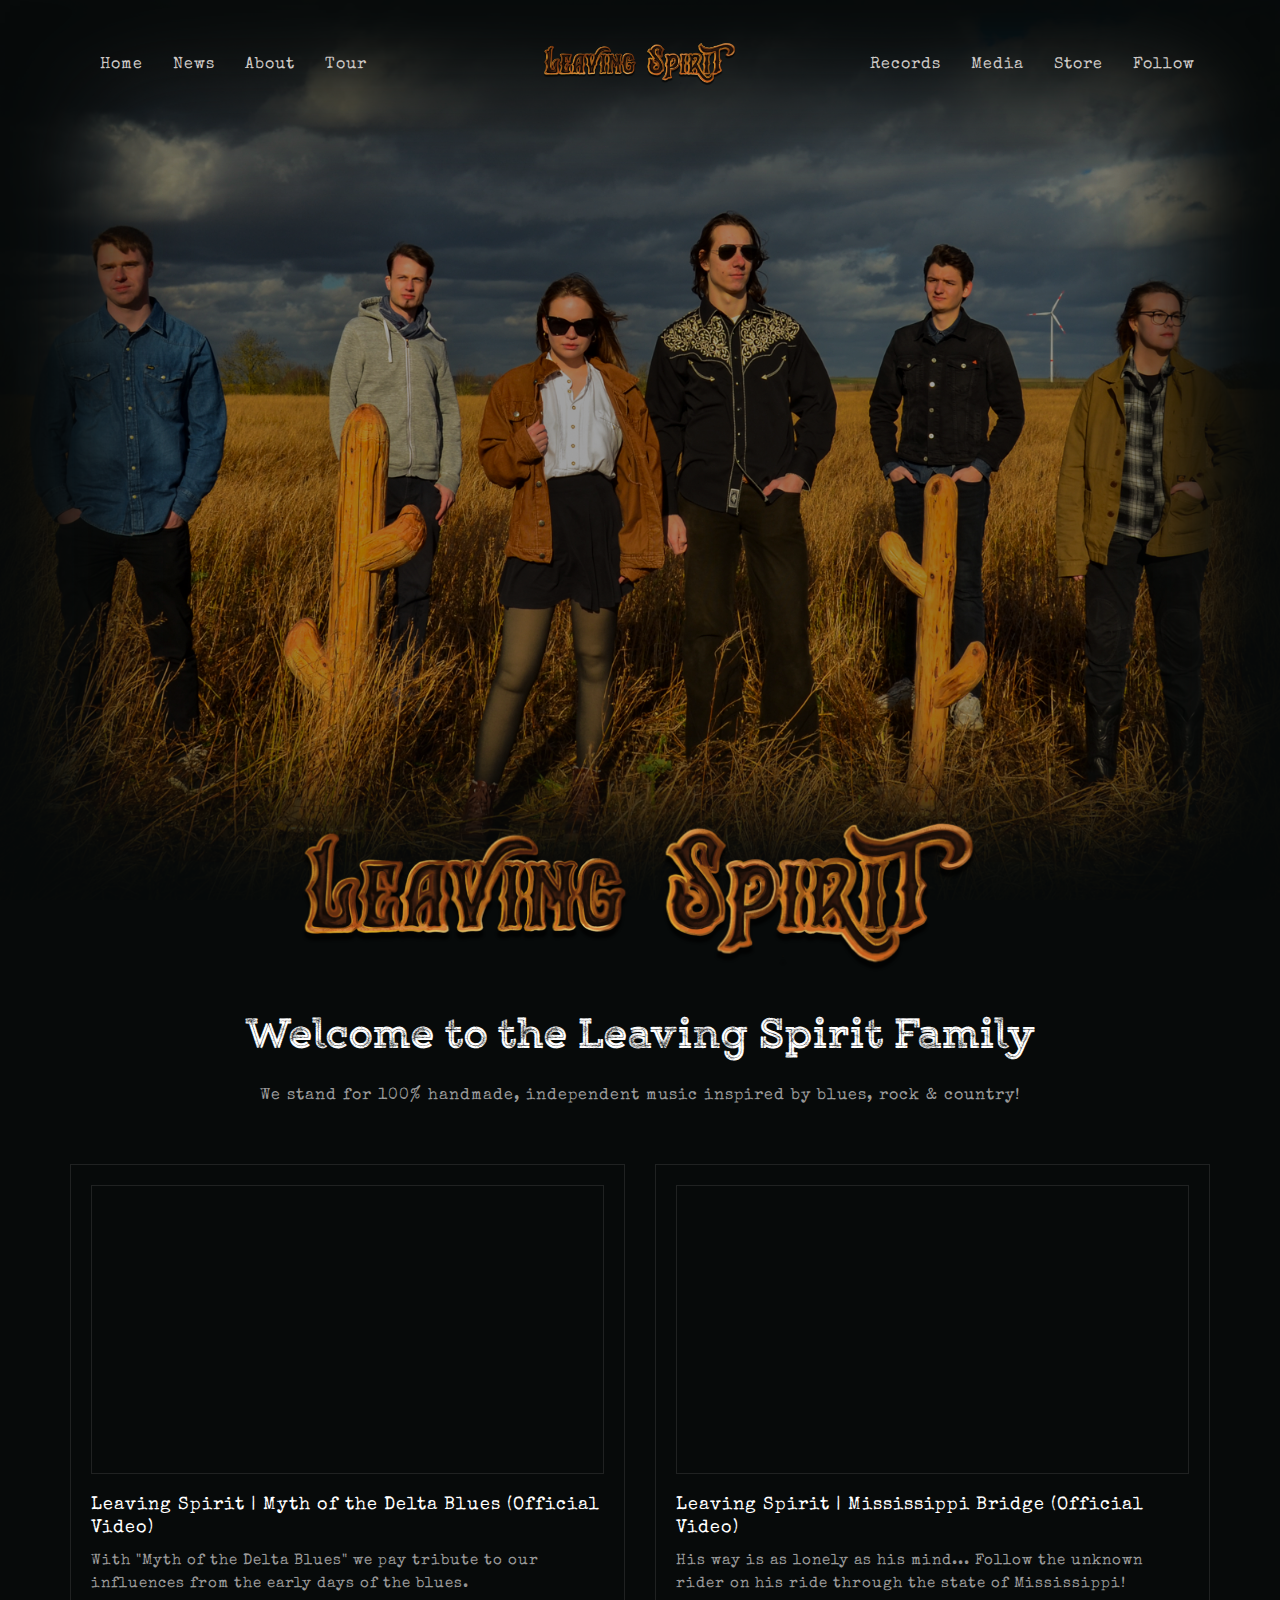
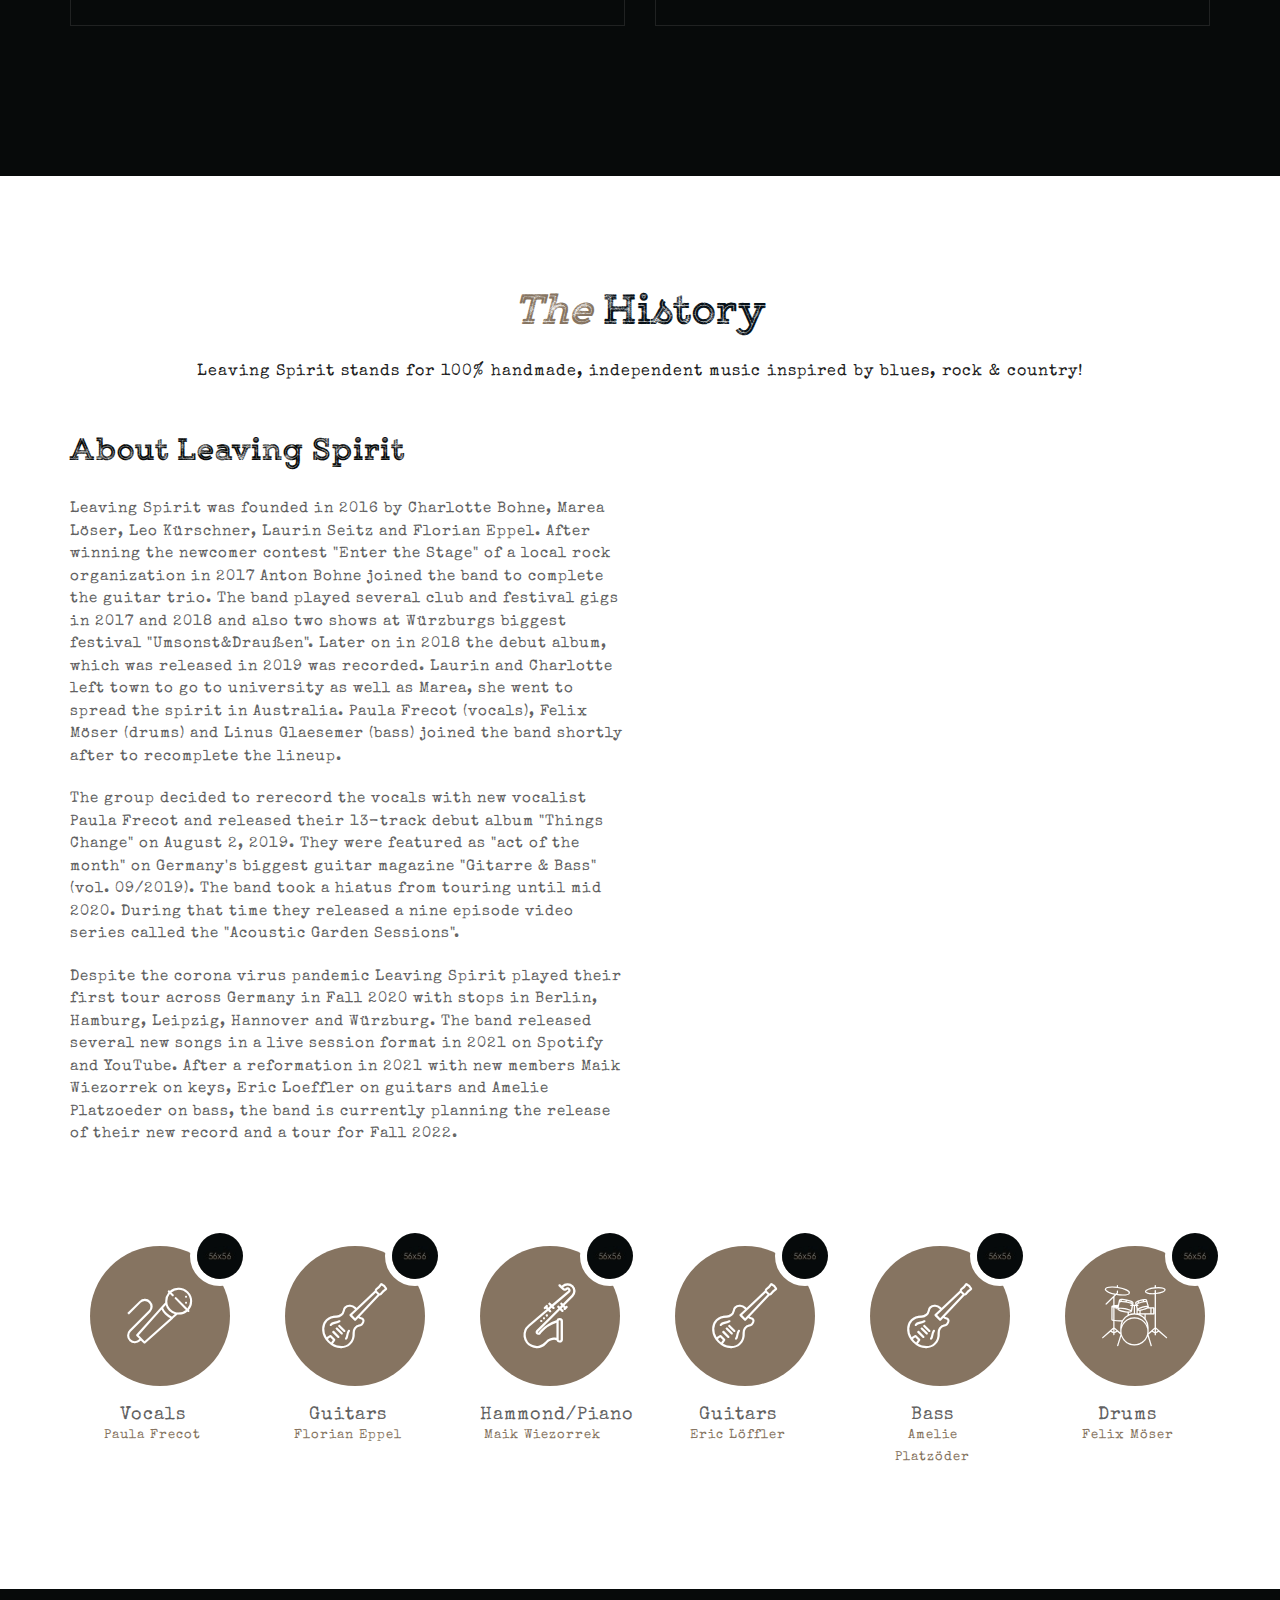
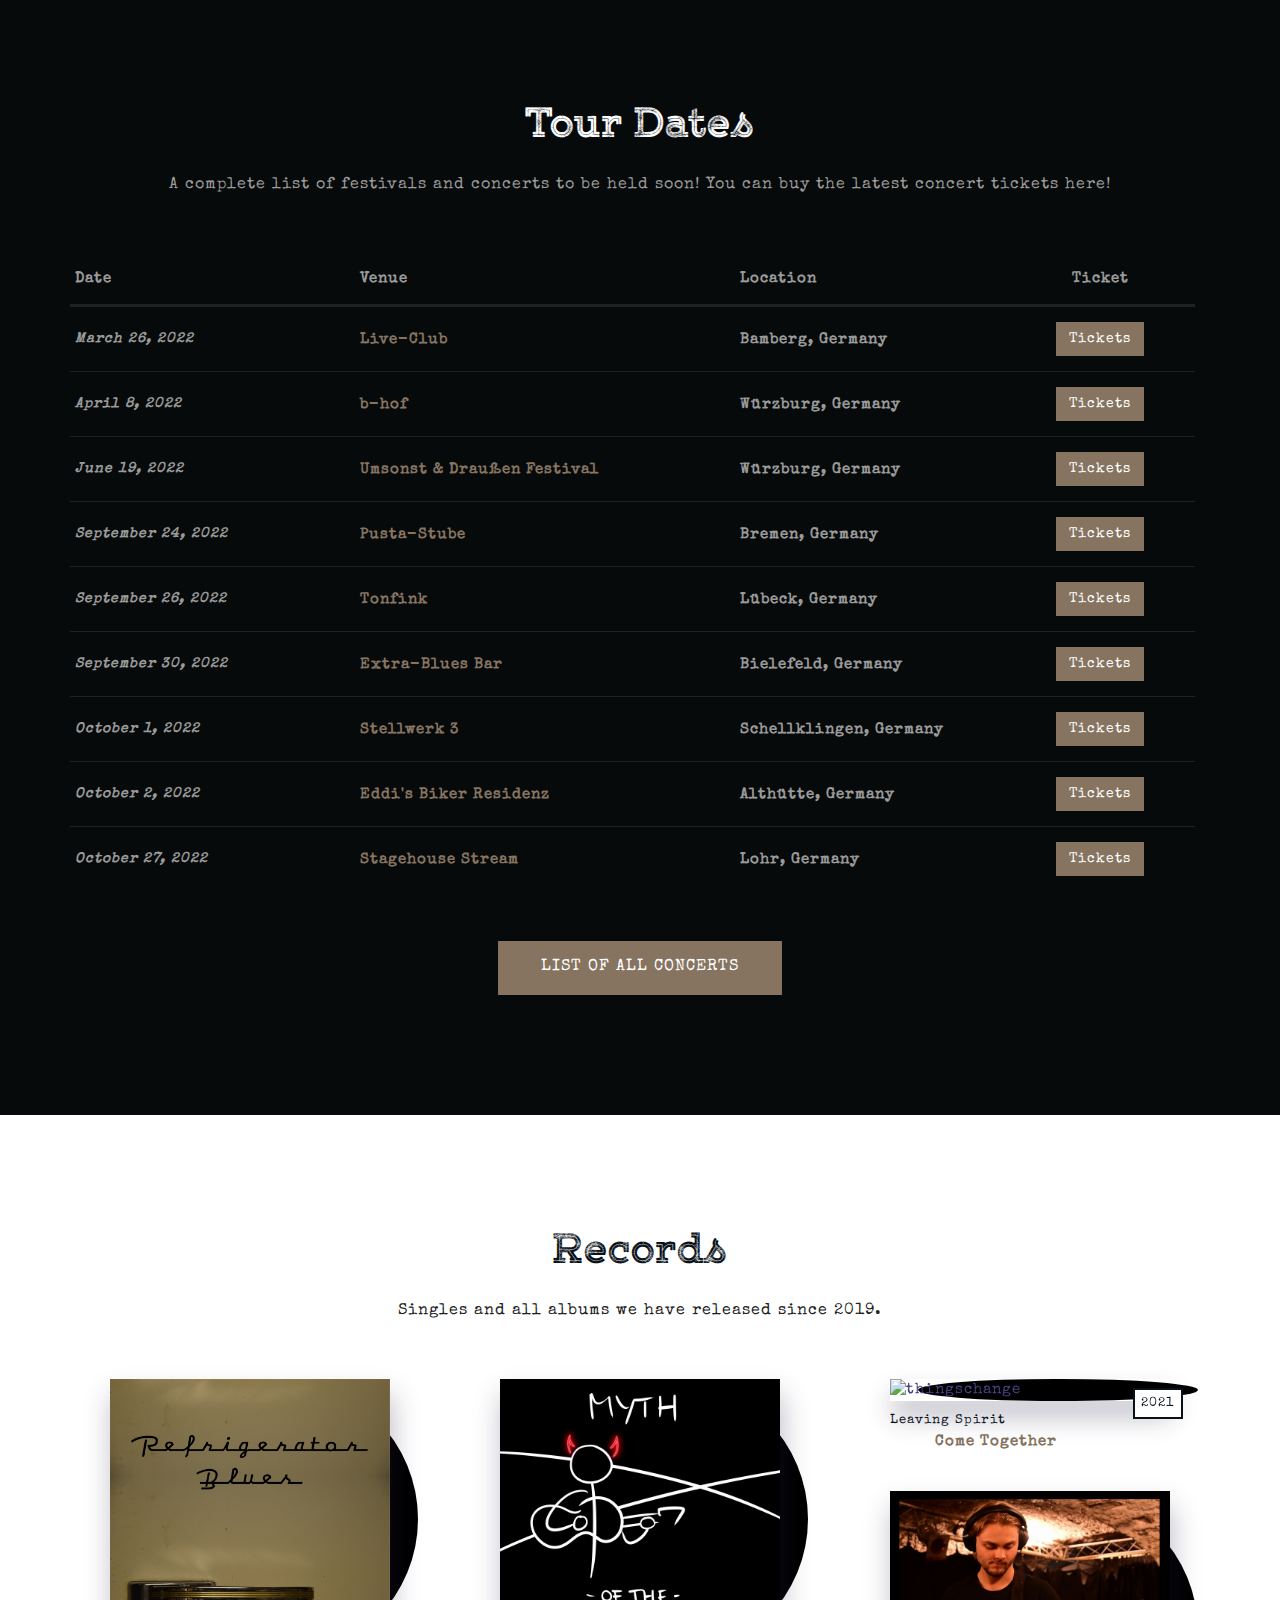
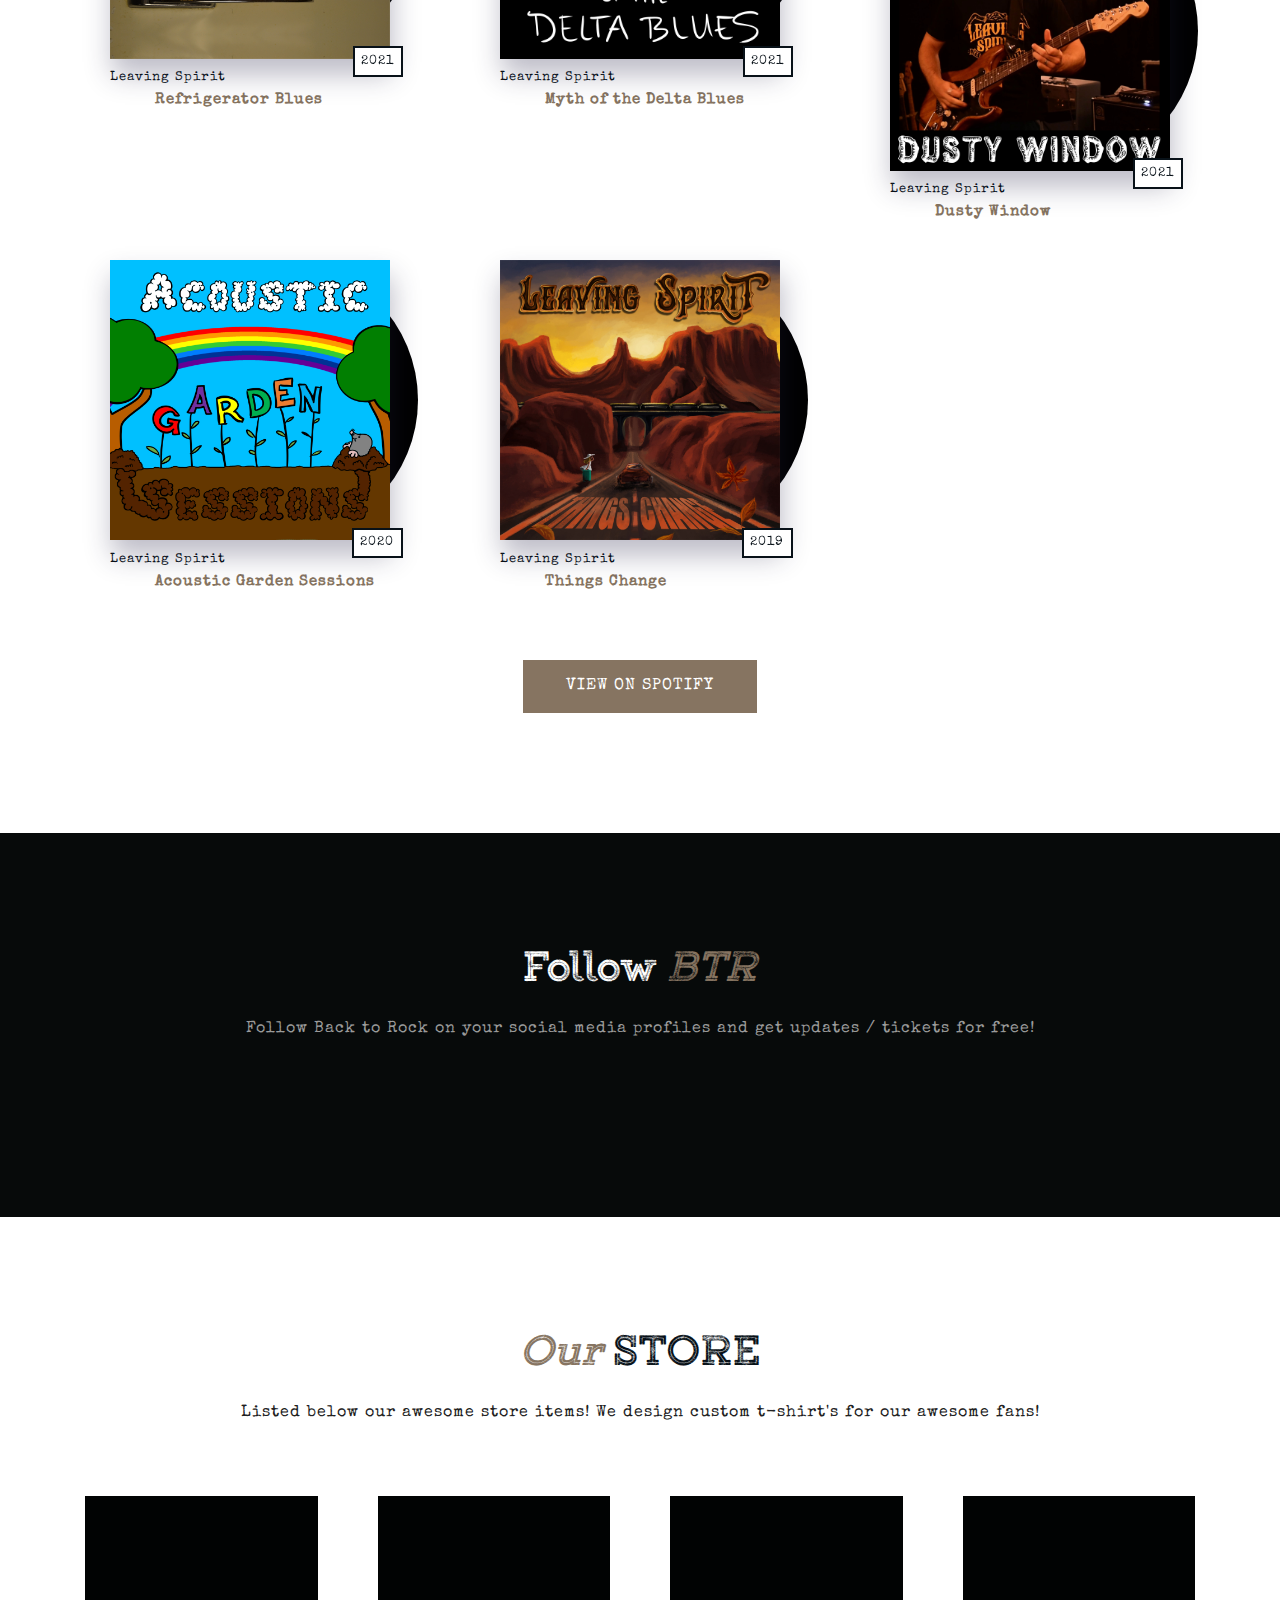
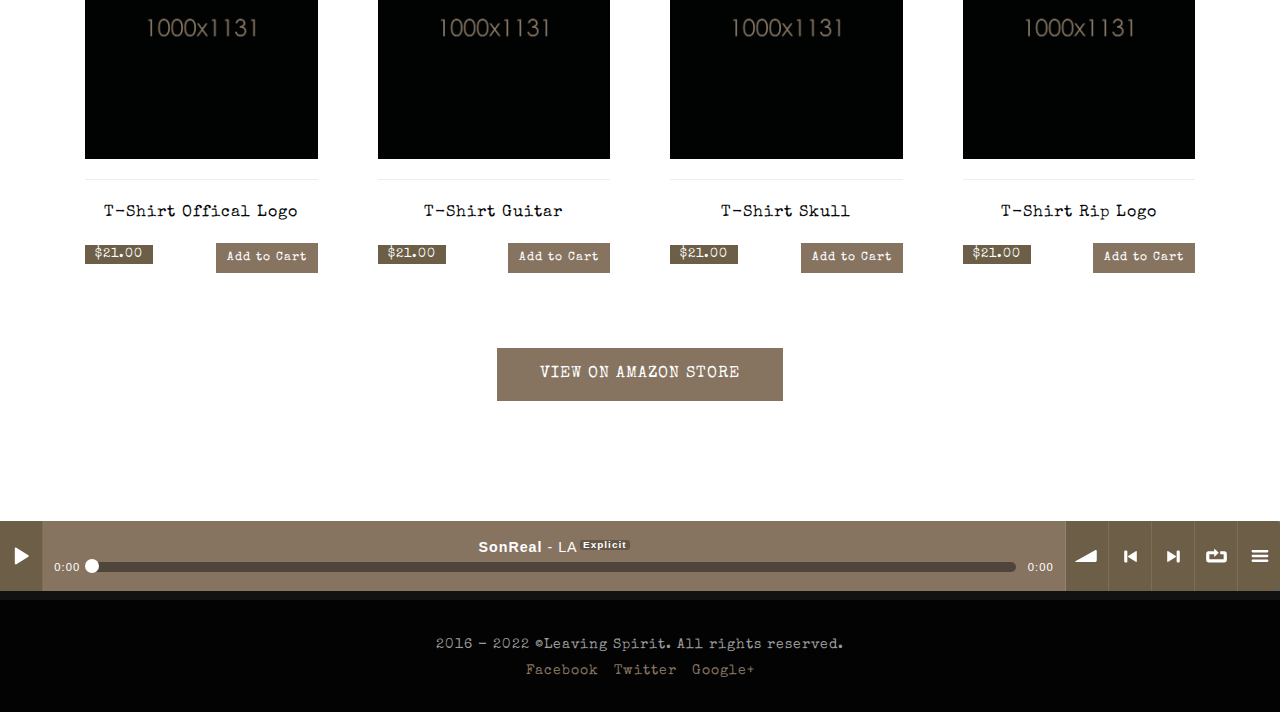
==== commit dcbaa083: "data updated" ====
--- a/home.html
+++ b/home.html
@@ -85,7 +85,7 @@
 		<div class="container">
 			<div class="section-title text-center clearfix">
 				<h2>Welcome to the Leaving Spirit Family</h2>
-				<p>Our latest videos, audios on our official <a href="https://youtube.com/leavingspirit">Youtube</a> channel! Don't forget to subscribe!</p>
+				<p>We stand for 100% handmade, independent music inspired by blues, rock & country!</p>
 			</div><!-- end title -->
 
 			<div class="row video-wrapper">
@@ -95,12 +95,8 @@
 							<iframe class="videoframe" width="560" height="315" src="https://www.youtube.com/embed/LOETkpsoUOw"></iframe>
 						</div><!-- end media -->
 						<div class="blog-title">
-							<h3><a href="single.html" title="">Leaving Spirit | Myth of the Delta Blues (Official Video)</a></h3>
+							<h3><a href="https://www.youtube.com/watch?v=LOETkpsoUOw" title="">Leaving Spirit | Myth of the Delta Blues (Official Video)</a></h3>
 							<p>With "Myth of the Delta Blues" we pay tribute to our influences from the early days of the blues.</p>
-							<a href="single.html" title="" class="btn btn-primary btn-block clearfix">
-								<span class="pull-left">121 Views</span>
-								<span class="pull-right">Watch Now</span>
-							</a>
 						</div><!-- end blog-title -->
 					</div><!-- end blog-box -->
 				</div><!-- end col -->
@@ -111,12 +107,8 @@
 							<iframe class="videoframe" width="560" height="315" src="https://www.youtube.com/embed/w2ofVmkzveo"></iframe>
 						</div><!-- end media -->
 						<div class="blog-title">
-							<h3><a href="single.html" title="">Leaving Spirit | Mississippi Bridge (Official Video)</a></h3>
+							<h3><a href="https://www.youtube.com/watch?v=w2ofVmkzveo" title="">Leaving Spirit | Mississippi Bridge (Official Video)</a></h3>
 							<p>His way is as lonely as his mind... Follow the unknown rider on his ride through the state of Mississippi!</p>
-							<a href="single.html" title="" class="btn btn-primary btn-block clearfix">
-								<span class="pull-left">3331 Views</span>
-								<span class="pull-right">Watch Now</span>
-							</a>
 						</div><!-- end blog-title -->
 					</div><!-- end blog-box -->
 				</div><!-- end col -->
@@ -246,12 +238,6 @@
 			    </thead>
 			    <tbody>
 			      <tr>
-			        <td class="col-md-3 tour-date">February 19, 2022</td>
-			        <td class="col-md-4"><a href="#">Eddi's Biker Residenz</a></td>
-			        <td class="col-md-3">Althütte, Germany</td>
-			        <td class="col-md-2 ticket-button text-center"><a href="#" class="btn btn-primary">Tickets</a></td>
-			      </tr>
-			      <tr>
 			        <td class="col-md-3 tour-date">March 26, 2022</td>
 			        <td class="col-md-4"><a href="#">Live-Club</a></td>
 			        <td class="col-md-3">Bamberg, Germany</td>
@@ -310,7 +296,7 @@
 			</div><!-- end tour-table -->
 
 			<div class="section-button text-center">
-				<a href="#" class="btn btn-primary btn-lg">UP-COMING EVENTS</a>
+				<a href="concerts.html" class="btn btn-primary btn-lg">LIST OF ALL CONCERTS</a>
 			</div>
 		</div><!-- end container -->
 	</section><!-- end section -->
